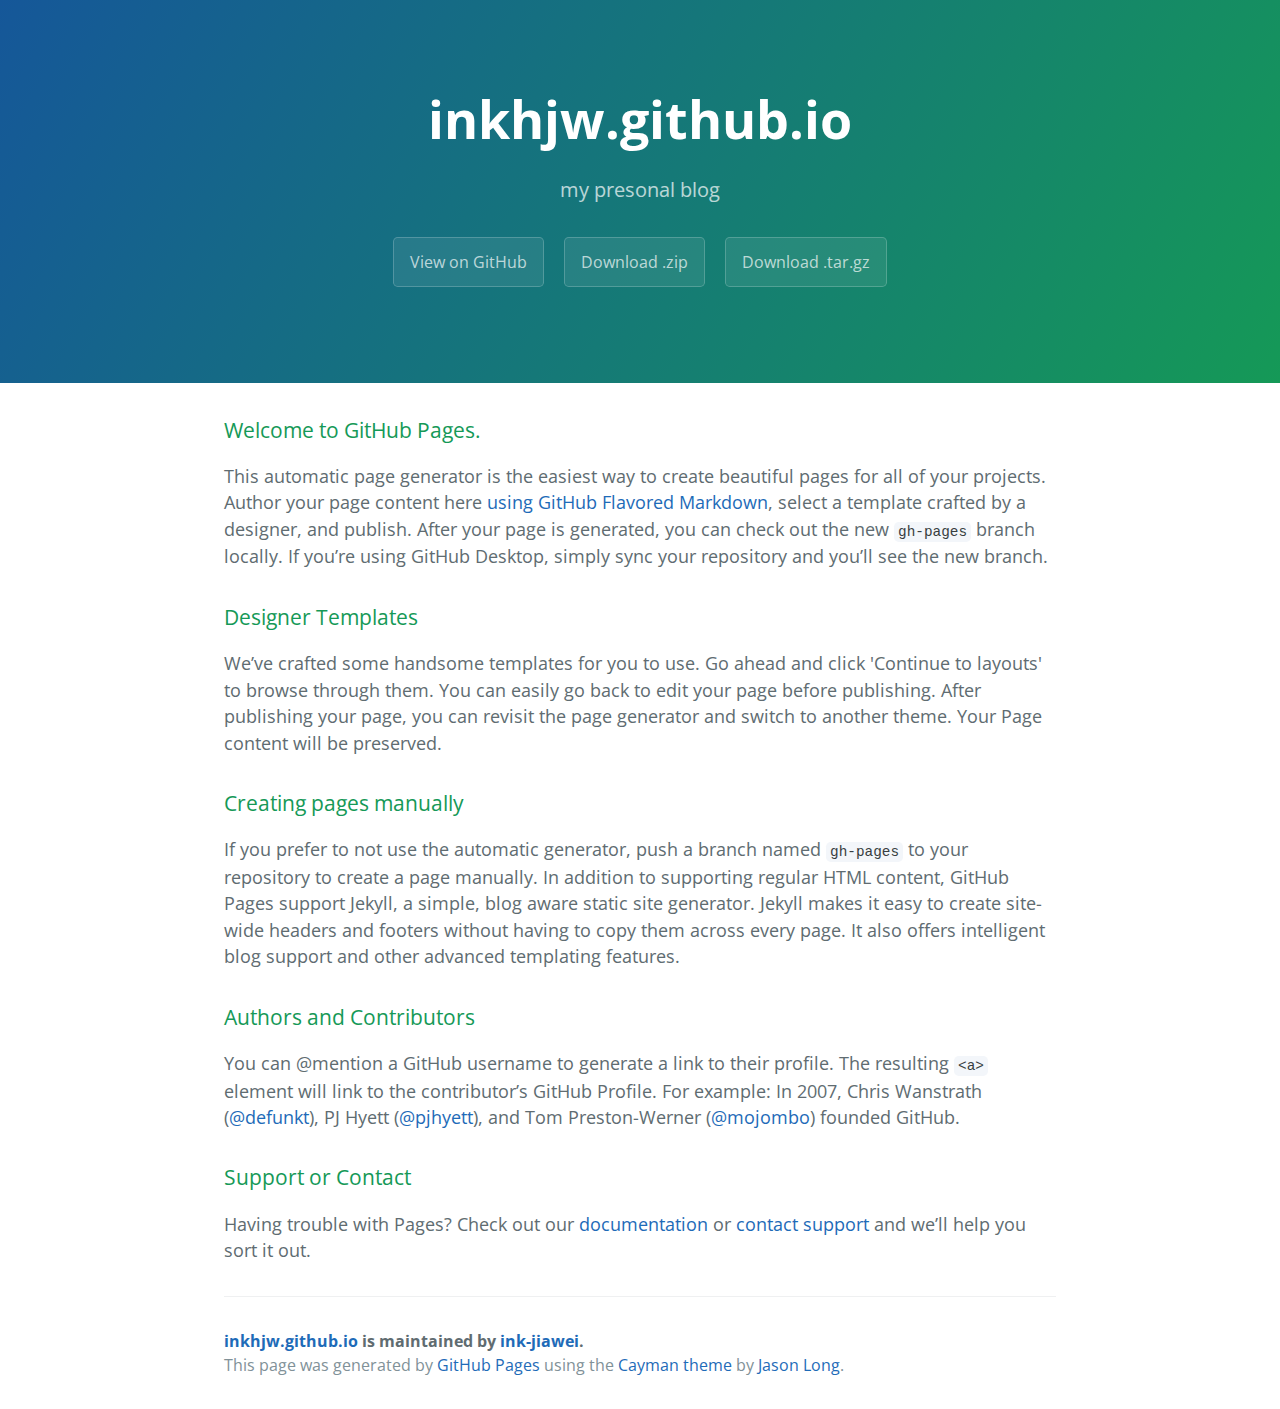
==== index.html @ b4c635ec "Create gh-pages branch via GitHub" ====
<!DOCTYPE html>
<html lang="en-us">
  <head>
    <meta charset="UTF-8">
    <title>inkhjw.github.io by ink-jiawei</title>
    <meta name="viewport" content="width=device-width, initial-scale=1">
    <link rel="stylesheet" type="text/css" href="stylesheets/normalize.css" media="screen">
    <link href='https://fonts.googleapis.com/css?family=Open+Sans:400,700' rel='stylesheet' type='text/css'>
    <link rel="stylesheet" type="text/css" href="stylesheets/stylesheet.css" media="screen">
    <link rel="stylesheet" type="text/css" href="stylesheets/github-light.css" media="screen">
  </head>
  <body>
    <section class="page-header">
      <h1 class="project-name">inkhjw.github.io</h1>
      <h2 class="project-tagline">my presonal blog</h2>
      <a href="https://github.com/ink-jiawei/inkhjw.github.io" class="btn">View on GitHub</a>
      <a href="https://github.com/ink-jiawei/inkhjw.github.io/zipball/master" class="btn">Download .zip</a>
      <a href="https://github.com/ink-jiawei/inkhjw.github.io/tarball/master" class="btn">Download .tar.gz</a>
    </section>

    <section class="main-content">
      <h3>
<a id="welcome-to-github-pages" class="anchor" href="#welcome-to-github-pages" aria-hidden="true"><span aria-hidden="true" class="octicon octicon-link"></span></a>Welcome to GitHub Pages.</h3>

<p>This automatic page generator is the easiest way to create beautiful pages for all of your projects. Author your page content here <a href="https://guides.github.com/features/mastering-markdown/">using GitHub Flavored Markdown</a>, select a template crafted by a designer, and publish. After your page is generated, you can check out the new <code>gh-pages</code> branch locally. If you’re using GitHub Desktop, simply sync your repository and you’ll see the new branch.</p>

<h3>
<a id="designer-templates" class="anchor" href="#designer-templates" aria-hidden="true"><span aria-hidden="true" class="octicon octicon-link"></span></a>Designer Templates</h3>

<p>We’ve crafted some handsome templates for you to use. Go ahead and click 'Continue to layouts' to browse through them. You can easily go back to edit your page before publishing. After publishing your page, you can revisit the page generator and switch to another theme. Your Page content will be preserved.</p>

<h3>
<a id="creating-pages-manually" class="anchor" href="#creating-pages-manually" aria-hidden="true"><span aria-hidden="true" class="octicon octicon-link"></span></a>Creating pages manually</h3>

<p>If you prefer to not use the automatic generator, push a branch named <code>gh-pages</code> to your repository to create a page manually. In addition to supporting regular HTML content, GitHub Pages support Jekyll, a simple, blog aware static site generator. Jekyll makes it easy to create site-wide headers and footers without having to copy them across every page. It also offers intelligent blog support and other advanced templating features.</p>

<h3>
<a id="authors-and-contributors" class="anchor" href="#authors-and-contributors" aria-hidden="true"><span aria-hidden="true" class="octicon octicon-link"></span></a>Authors and Contributors</h3>

<p>You can @mention a GitHub username to generate a link to their profile. The resulting <code>&lt;a&gt;</code> element will link to the contributor’s GitHub Profile. For example: In 2007, Chris Wanstrath (<a href="https://github.com/defunkt" class="user-mention">@defunkt</a>), PJ Hyett (<a href="https://github.com/pjhyett" class="user-mention">@pjhyett</a>), and Tom Preston-Werner (<a href="https://github.com/mojombo" class="user-mention">@mojombo</a>) founded GitHub.</p>

<h3>
<a id="support-or-contact" class="anchor" href="#support-or-contact" aria-hidden="true"><span aria-hidden="true" class="octicon octicon-link"></span></a>Support or Contact</h3>

<p>Having trouble with Pages? Check out our <a href="https://help.github.com/pages">documentation</a> or <a href="https://github.com/contact">contact support</a> and we’ll help you sort it out.</p>

      <footer class="site-footer">
        <span class="site-footer-owner"><a href="https://github.com/ink-jiawei/inkhjw.github.io">inkhjw.github.io</a> is maintained by <a href="https://github.com/ink-jiawei">ink-jiawei</a>.</span>

        <span class="site-footer-credits">This page was generated by <a href="https://pages.github.com">GitHub Pages</a> using the <a href="https://github.com/jasonlong/cayman-theme">Cayman theme</a> by <a href="https://twitter.com/jasonlong">Jason Long</a>.</span>
      </footer>

    </section>

  
  </body>
</html>
---- stylesheets/stylesheet.css ----
* {
  box-sizing: border-box; }

body {
  padding: 0;
  margin: 0;
  font-family: "Open Sans", "Helvetica Neue", Helvetica, Arial, sans-serif;
  font-size: 16px;
  line-height: 1.5;
  color: #606c71; }

a {
  color: #1e6bb8;
  text-decoration: none; }
  a:hover {
    text-decoration: underline; }

.btn {
  display: inline-block;
  margin-bottom: 1rem;
  color: rgba(255, 255, 255, 0.7);
  background-color: rgba(255, 255, 255, 0.08);
  border-color: rgba(255, 255, 255, 0.2);
  border-style: solid;
  border-width: 1px;
  border-radius: 0.3rem;
  transition: color 0.2s, background-color 0.2s, border-color 0.2s; }
  .btn + .btn {
    margin-left: 1rem; }

.btn:hover {
  color: rgba(255, 255, 255, 0.8);
  text-decoration: none;
  background-color: rgba(255, 255, 255, 0.2);
  border-color: rgba(255, 255, 255, 0.3); }

@media screen and (min-width: 64em) {
  .btn {
    padding: 0.75rem 1rem; } }

@media screen and (min-width: 42em) and (max-width: 64em) {
  .btn {
    padding: 0.6rem 0.9rem;
    font-size: 0.9rem; } }

@media screen and (max-width: 42em) {
  .btn {
    display: block;
    width: 100%;
    padding: 0.75rem;
    font-size: 0.9rem; }
    .btn + .btn {
      margin-top: 1rem;
      margin-left: 0; } }

.page-header {
  color: #fff;
  text-align: center;
  background-color: #159957;
  background-image: linear-gradient(120deg, #155799, #159957); }

@media screen and (min-width: 64em) {
  .page-header {
    padding: 5rem 6rem; } }

@media screen and (min-width: 42em) and (max-width: 64em) {
  .page-header {
    padding: 3rem 4rem; } }

@media screen and (max-width: 42em) {
  .page-header {
    padding: 2rem 1rem; } }

.project-name {
  margin-top: 0;
  margin-bottom: 0.1rem; }

@media screen and (min-width: 64em) {
  .project-name {
    font-size: 3.25rem; } }

@media screen and (min-width: 42em) and (max-width: 64em) {
  .project-name {
    font-size: 2.25rem; } }

@media screen and (max-width: 42em) {
  .project-name {
    font-size: 1.75rem; } }

.project-tagline {
  margin-bottom: 2rem;
  font-weight: normal;
  opacity: 0.7; }

@media screen and (min-width: 64em) {
  .project-tagline {
    font-size: 1.25rem; } }

@media screen and (min-width: 42em) and (max-width: 64em) {
  .project-tagline {
    font-size: 1.15rem; } }

@media screen and (max-width: 42em) {
  .project-tagline {
    font-size: 1rem; } }

.main-content :first-child {
  margin-top: 0; }
.main-content img {
  max-width: 100%; }
.main-content h1, .main-content h2, .main-content h3, .main-content h4, .main-content h5, .main-content h6 {
  margin-top: 2rem;
  margin-bottom: 1rem;
  font-weight: normal;
  color: #159957; }
.main-content p {
  margin-bottom: 1em; }
.main-content code {
  padding: 2px 4px;
  font-family: Consolas, "Liberation Mono", Menlo, Courier, monospace;
  font-size: 0.9rem;
  color: #383e41;
  background-color: #f3f6fa;
  border-radius: 0.3rem; }
.main-content pre {
  padding: 0.8rem;
  margin-top: 0;
  margin-bottom: 1rem;
  font: 1rem Consolas, "Liberation Mono", Menlo, Courier, monospace;
  color: #567482;
  word-wrap: normal;
  background-color: #f3f6fa;
  border: solid 1px #dce6f0;
  border-radius: 0.3rem; }
  .main-content pre > code {
    padding: 0;
    margin: 0;
    font-size: 0.9rem;
    color: #567482;
    word-break: normal;
    white-space: pre;
    background: transparent;
    border: 0; }
.main-content .highlight {
  margin-bottom: 1rem; }
  .main-content .highlight pre {
    margin-bottom: 0;
    word-break: normal; }
.main-content .highlight pre, .main-content pre {
  padding: 0.8rem;
  overflow: auto;
  font-size: 0.9rem;
  line-height: 1.45;
  border-radius: 0.3rem; }
.main-content pre code, .main-content pre tt {
  display: inline;
  max-width: initial;
  padding: 0;
  margin: 0;
  overflow: initial;
  line-height: inherit;
  word-wrap: normal;
  background-color: transparent;
  border: 0; }
  .main-content pre code:before, .main-content pre code:after, .main-content pre tt:before, .main-content pre tt:after {
    content: normal; }
.main-content ul, .main-content ol {
  margin-top: 0; }
.main-content blockquote {
  padding: 0 1rem;
  margin-left: 0;
  color: #819198;
  border-left: 0.3rem solid #dce6f0; }
  .main-content blockquote > :first-child {
    margin-top: 0; }
  .main-content blockquote > :last-child {
    margin-bottom: 0; }
.main-content table {
  display: block;
  width: 100%;
  overflow: auto;
  word-break: normal;
  word-break: keep-all; }
  .main-content table th {
    font-weight: bold; }
  .main-content table th, .main-content table td {
    padding: 0.5rem 1rem;
    border: 1px solid #e9ebec; }
.main-content dl {
  padding: 0; }
  .main-content dl dt {
    padding: 0;
    margin-top: 1rem;
    font-size: 1rem;
    font-weight: bold; }
  .main-content dl dd {
    padding: 0;
    margin-bottom: 1rem; }
.main-content hr {
  height: 2px;
  padding: 0;
  margin: 1rem 0;
  background-color: #eff0f1;
  border: 0; }

@media screen and (min-width: 64em) {
  .main-content {
    max-width: 64rem;
    padding: 2rem 6rem;
    margin: 0 auto;
    font-size: 1.1rem; } }

@media screen and (min-width: 42em) and (max-width: 64em) {
  .main-content {
    padding: 2rem 4rem;
    font-size: 1.1rem; } }

@media screen and (max-width: 42em) {
  .main-content {
    padding: 2rem 1rem;
    font-size: 1rem; } }

.site-footer {
  padding-top: 2rem;
  margin-top: 2rem;
  border-top: solid 1px #eff0f1; }

.site-footer-owner {
  display: block;
  font-weight: bold; }

.site-footer-credits {
  color: #819198; }

@media screen and (min-width: 64em) {
  .site-footer {
    font-size: 1rem; } }

@media screen and (min-width: 42em) and (max-width: 64em) {
  .site-footer {
    font-size: 1rem; } }

@media screen and (max-width: 42em) {
  .site-footer {
    font-size: 0.9rem; } }
---- stylesheets/github-light.css ----
/*
The MIT License (MIT)

Copyright (c) 2016 GitHub, Inc.

Permission is hereby granted, free of charge, to any person obtaining a copy
of this software and associated documentation files (the "Software"), to deal
in the Software without restriction, including without limitation the rights
to use, copy, modify, merge, publish, distribute, sublicense, and/or sell
copies of the Software, and to permit persons to whom the Software is
furnished to do so, subject to the following conditions:

The above copyright notice and this permission notice shall be included in all
copies or substantial portions of the Software.

THE SOFTWARE IS PROVIDED "AS IS", WITHOUT WARRANTY OF ANY KIND, EXPRESS OR
IMPLIED, INCLUDING BUT NOT LIMITED TO THE WARRANTIES OF MERCHANTABILITY,
FITNESS FOR A PARTICULAR PURPOSE AND NONINFRINGEMENT. IN NO EVENT SHALL THE
AUTHORS OR COPYRIGHT HOLDERS BE LIABLE FOR ANY CLAIM, DAMAGES OR OTHER
LIABILITY, WHETHER IN AN ACTION OF CONTRACT, TORT OR OTHERWISE, ARISING FROM,
OUT OF OR IN CONNECTION WITH THE SOFTWARE OR THE USE OR OTHER DEALINGS IN THE
SOFTWARE.

*/

.pl-c /* comment */ {
  color: #969896;
}

.pl-c1 /* constant, variable.other.constant, support, meta.property-name, support.constant, support.variable, meta.module-reference, markup.raw, meta.diff.header */,
.pl-s .pl-v /* string variable */ {
  color: #0086b3;
}

.pl-e /* entity */,
.pl-en /* entity.name */ {
  color: #795da3;
}

.pl-smi /* variable.parameter.function, storage.modifier.package, storage.modifier.import, storage.type.java, variable.other */,
.pl-s .pl-s1 /* string source */ {
  color: #333;
}

.pl-ent /* entity.name.tag */ {
  color: #63a35c;
}

.pl-k /* keyword, storage, storage.type */ {
  color: #a71d5d;
}

.pl-s /* string */,
.pl-pds /* punctuation.definition.string, string.regexp.character-class */,
.pl-s .pl-pse .pl-s1 /* string punctuation.section.embedded source */,
.pl-sr /* string.regexp */,
.pl-sr .pl-cce /* string.regexp constant.character.escape */,
.pl-sr .pl-sre /* string.regexp source.ruby.embedded */,
.pl-sr .pl-sra /* string.regexp string.regexp.arbitrary-repitition */ {
  color: #183691;
}

.pl-v /* variable */ {
  color: #ed6a43;
}

.pl-id /* invalid.deprecated */ {
  color: #b52a1d;
}

.pl-ii /* invalid.illegal */ {
  color: #f8f8f8;
  background-color: #b52a1d;
}

.pl-sr .pl-cce /* string.regexp constant.character.escape */ {
  font-weight: bold;
  color: #63a35c;
}

.pl-ml /* markup.list */ {
  color: #693a17;
}

.pl-mh /* markup.heading */,
.pl-mh .pl-en /* markup.heading entity.name */,
.pl-ms /* meta.separator */ {
  font-weight: bold;
  color: #1d3e81;
}

.pl-mq /* markup.quote */ {
  color: #008080;
}

.pl-mi /* markup.italic */ {
  font-style: italic;
  color: #333;
}

.pl-mb /* markup.bold */ {
  font-weight: bold;
  color: #333;
}

.pl-md /* markup.deleted, meta.diff.header.from-file */ {
  color: #bd2c00;
  background-color: #ffecec;
}

.pl-mi1 /* markup.inserted, meta.diff.header.to-file */ {
  color: #55a532;
  background-color: #eaffea;
}

.pl-mdr /* meta.diff.range */ {
  font-weight: bold;
  color: #795da3;
}

.pl-mo /* meta.output */ {
  color: #1d3e81;
}
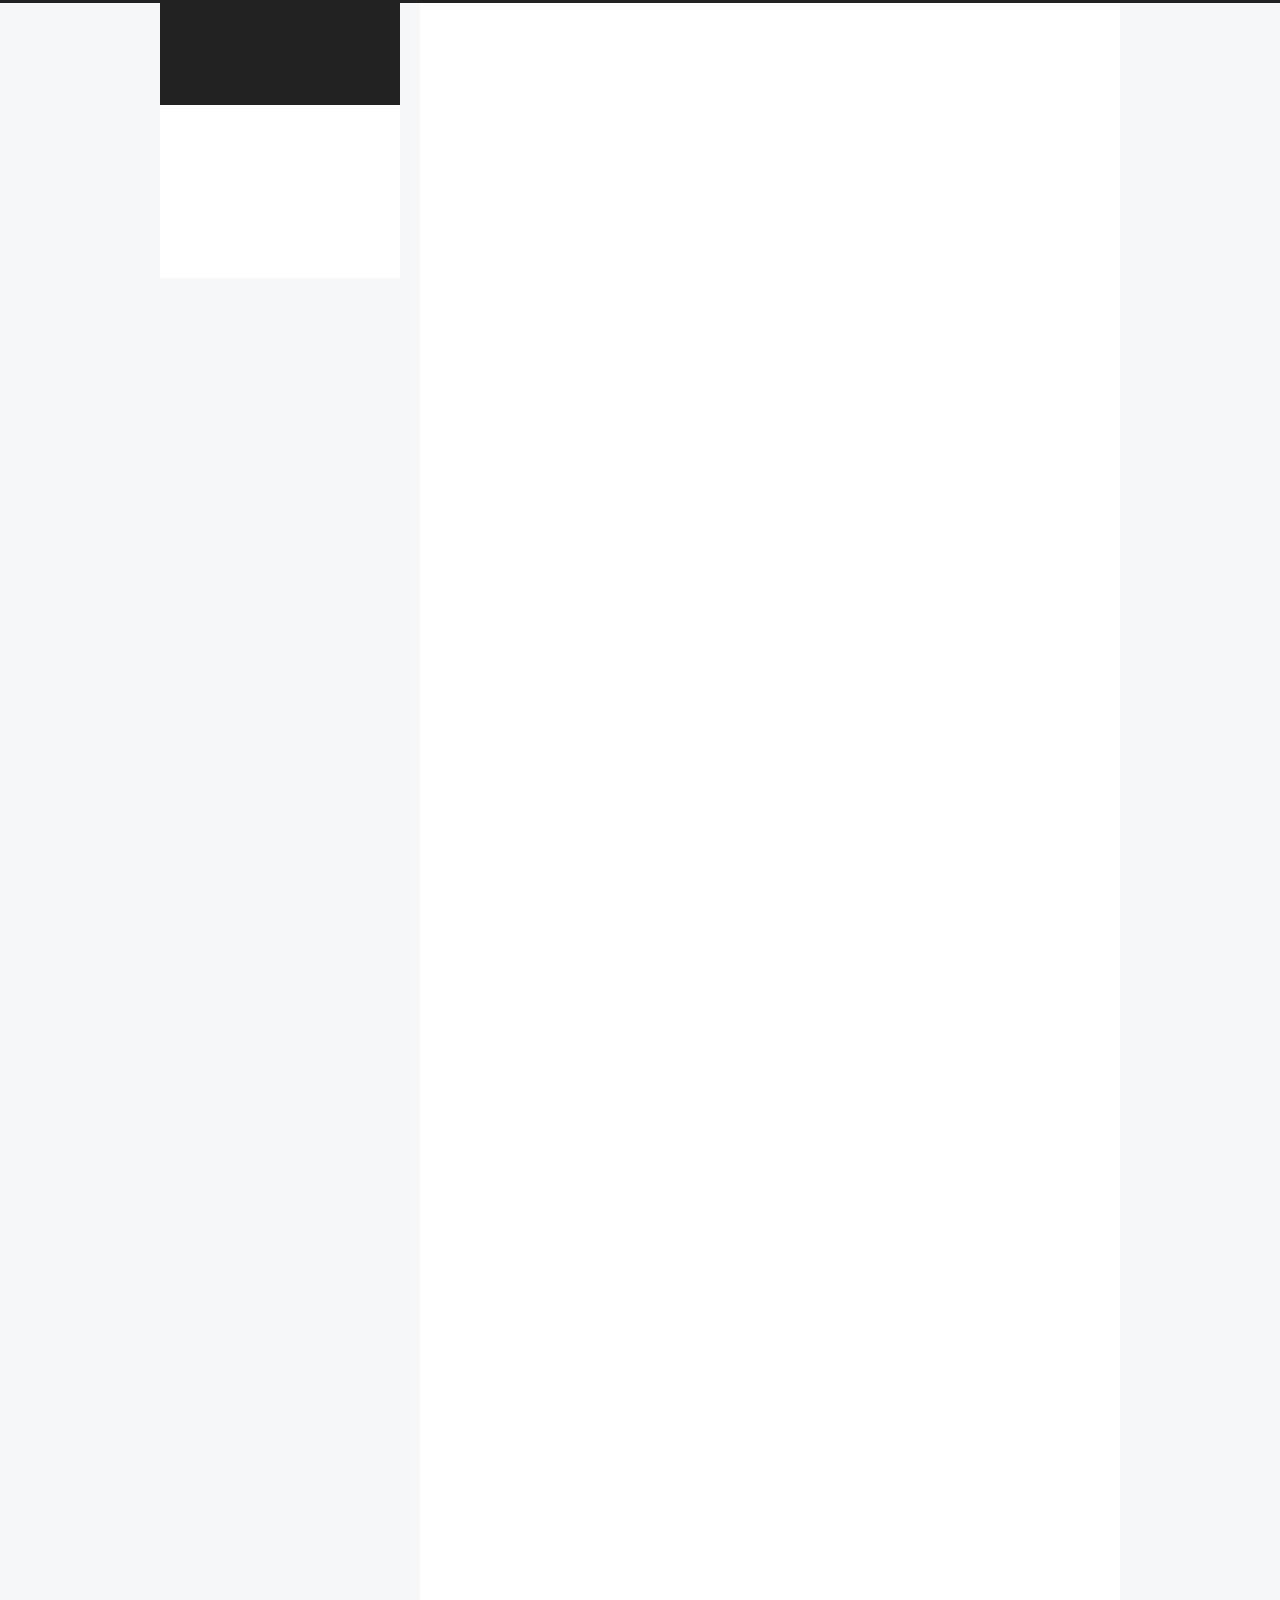
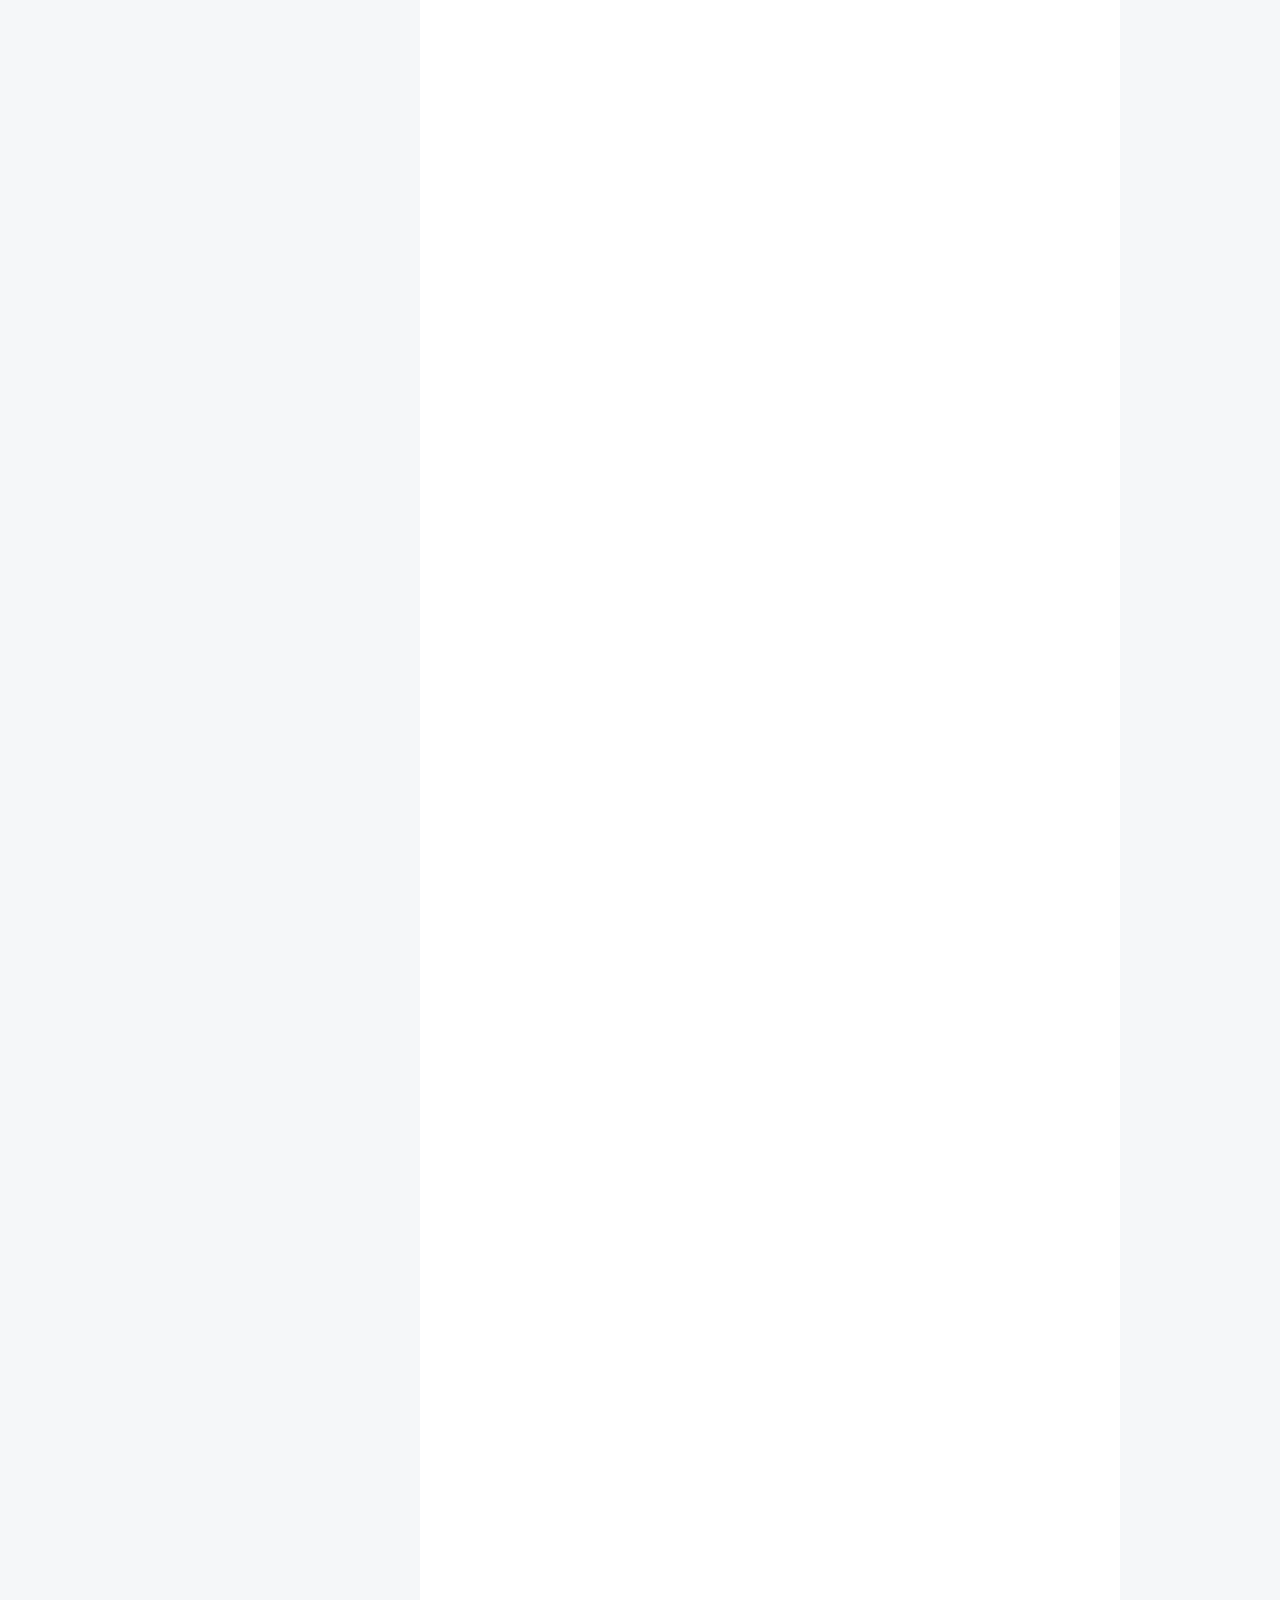
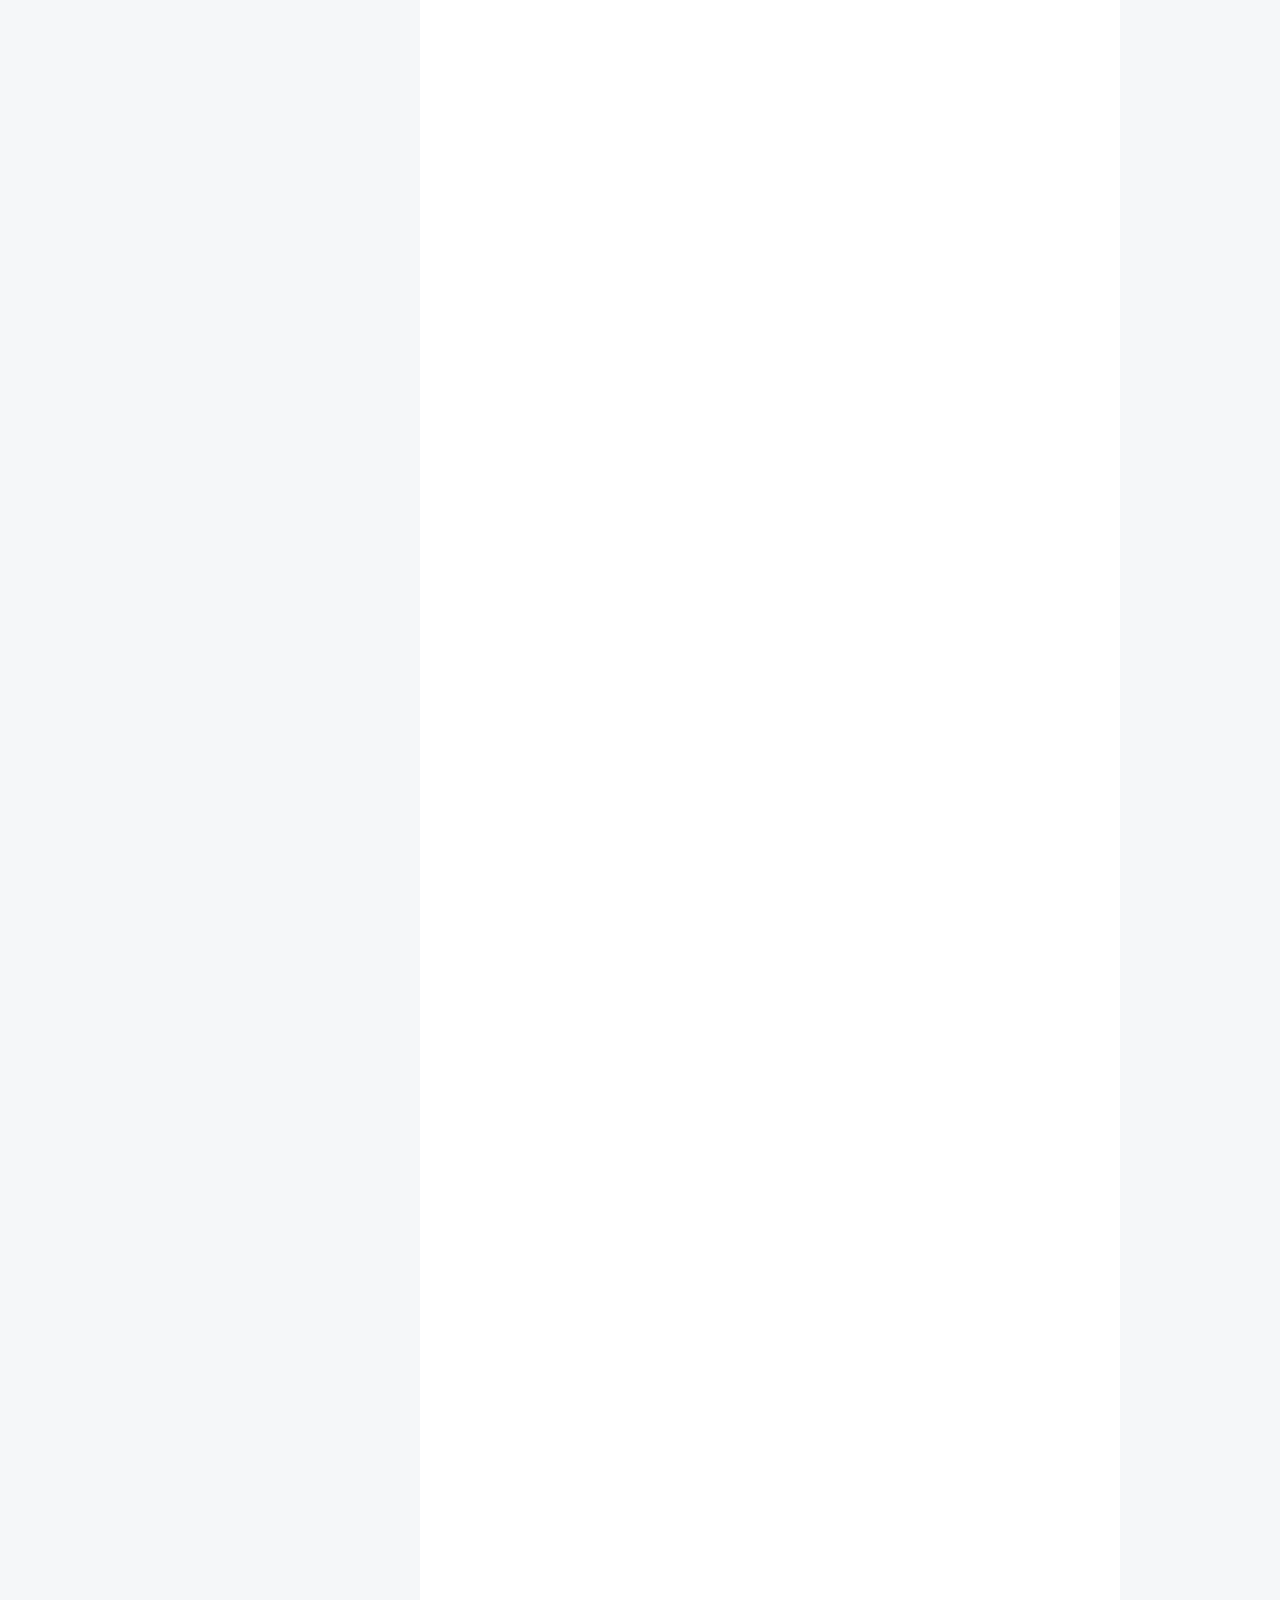
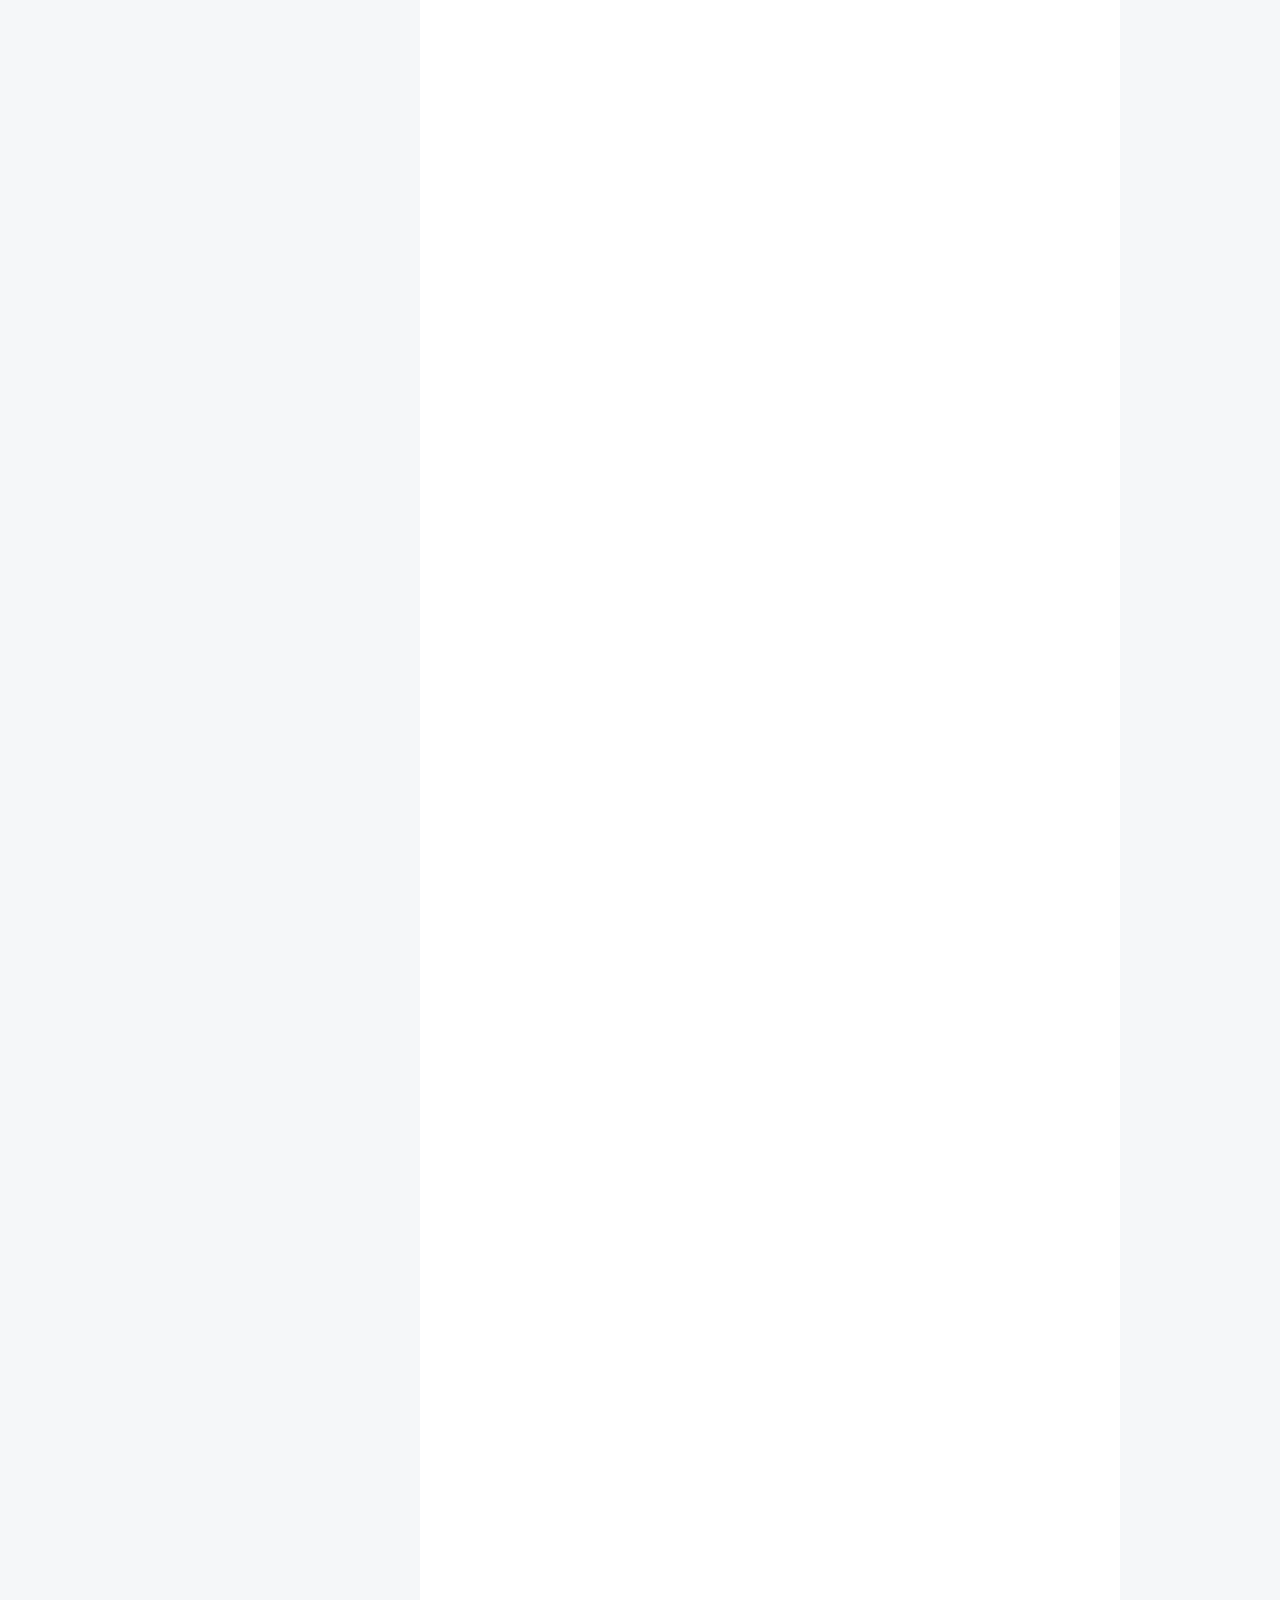
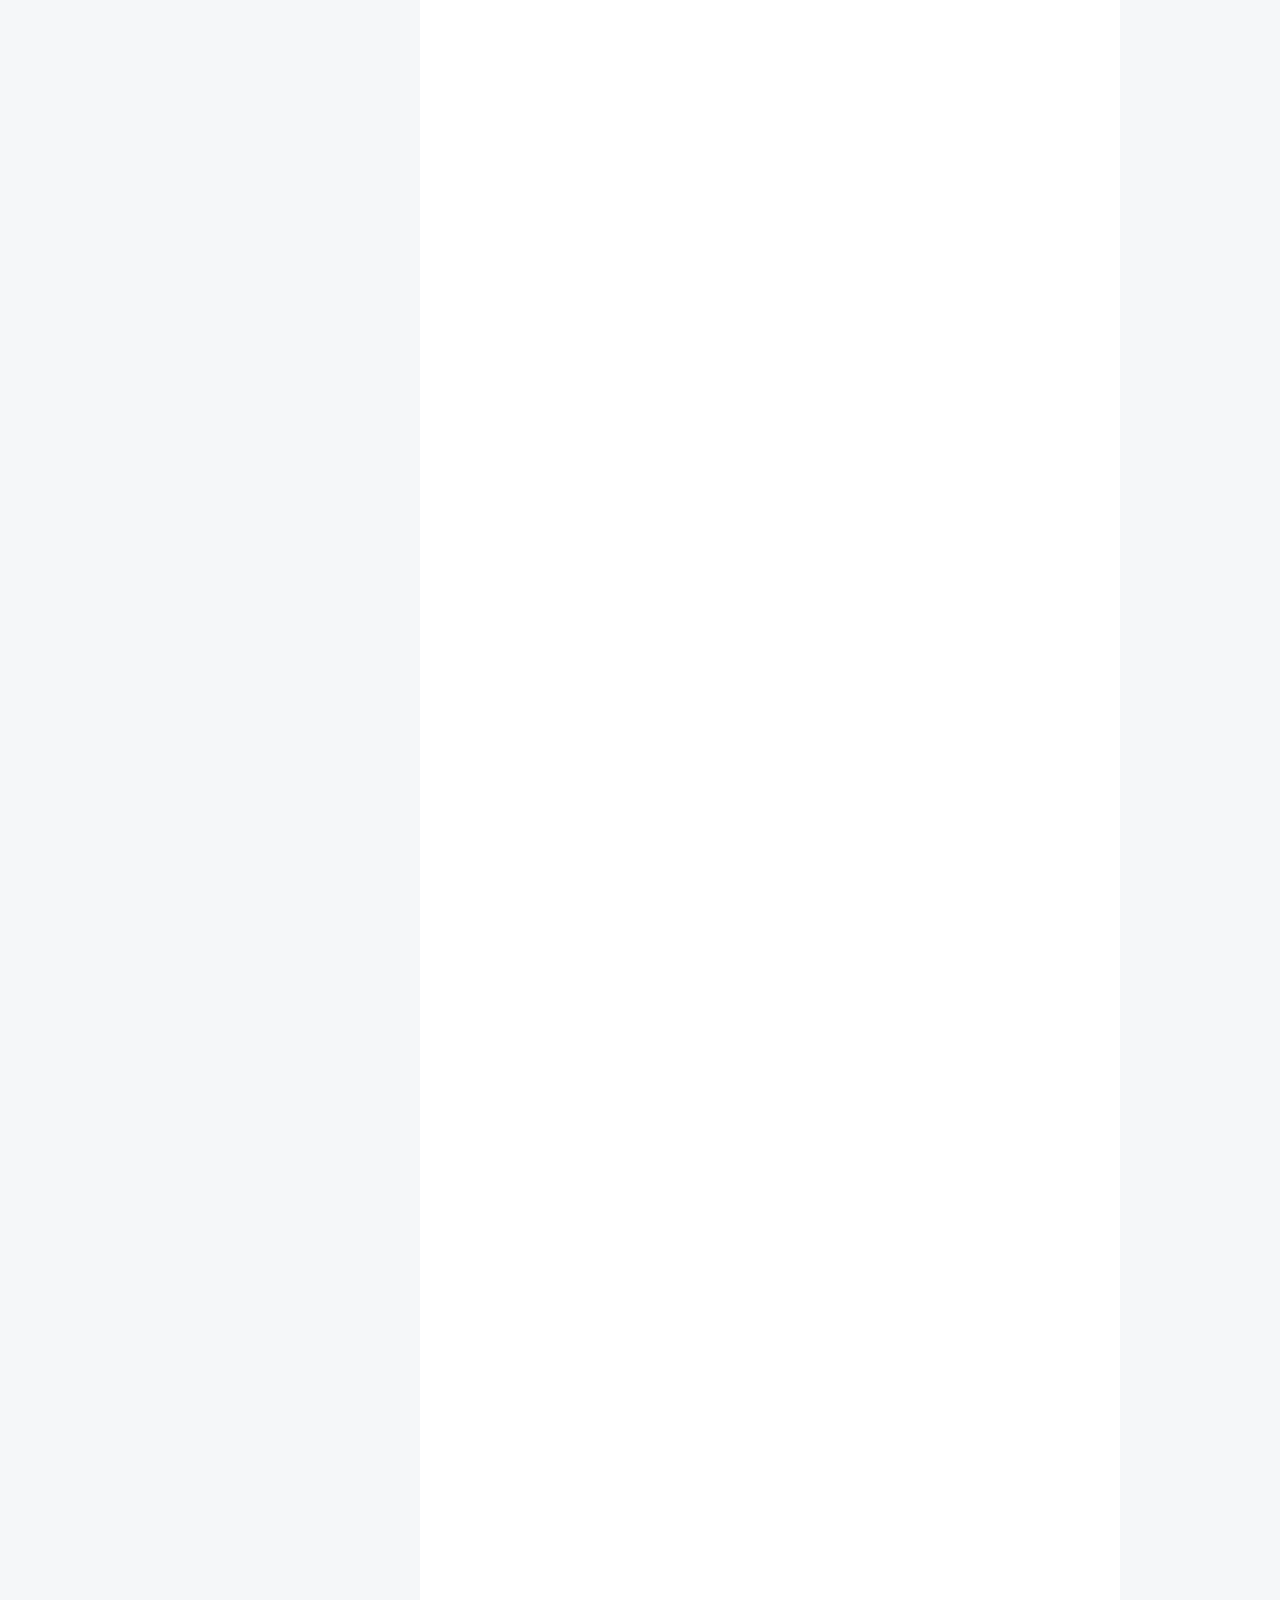
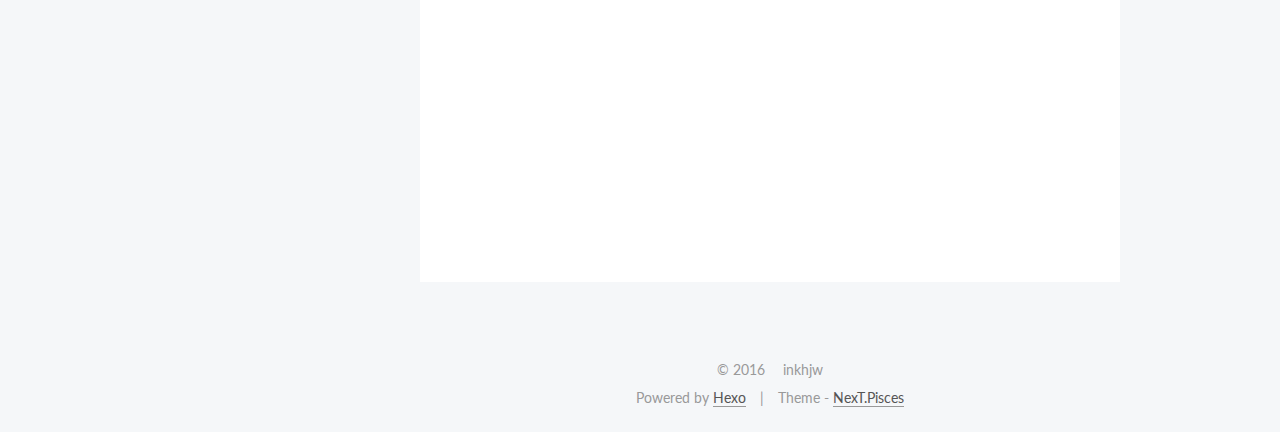
==== commit 854e2e02: "Site updated: 2016-12-02 15:24:24" ====
--- a/index.html
+++ b/index.html
@@ -1,57 +1,848 @@
-<!DOCTYPE html>
-<html lang="en-us">
-  <head>
-    <meta charset="UTF-8">
-    <title>inkhjw.github.io by ink-jiawei</title>
-    <meta name="viewport" content="width=device-width, initial-scale=1">
-    <link rel="stylesheet" type="text/css" href="stylesheets/normalize.css" media="screen">
-    <link href='https://fonts.googleapis.com/css?family=Open+Sans:400,700' rel='stylesheet' type='text/css'>
-    <link rel="stylesheet" type="text/css" href="stylesheets/stylesheet.css" media="screen">
-    <link rel="stylesheet" type="text/css" href="stylesheets/github-light.css" media="screen">
-  </head>
-  <body>
-    <section class="page-header">
-      <h1 class="project-name">inkhjw.github.io</h1>
-      <h2 class="project-tagline">my presonal blog</h2>
-      <a href="https://github.com/ink-jiawei/inkhjw.github.io" class="btn">View on GitHub</a>
-      <a href="https://github.com/ink-jiawei/inkhjw.github.io/zipball/master" class="btn">Download .zip</a>
-      <a href="https://github.com/ink-jiawei/inkhjw.github.io/tarball/master" class="btn">Download .tar.gz</a>
-    </section>
-
-    <section class="main-content">
-      <h3>
-<a id="welcome-to-github-pages" class="anchor" href="#welcome-to-github-pages" aria-hidden="true"><span aria-hidden="true" class="octicon octicon-link"></span></a>Welcome to GitHub Pages.</h3>
-
-<p>This automatic page generator is the easiest way to create beautiful pages for all of your projects. Author your page content here <a href="https://guides.github.com/features/mastering-markdown/">using GitHub Flavored Markdown</a>, select a template crafted by a designer, and publish. After your page is generated, you can check out the new <code>gh-pages</code> branch locally. If you’re using GitHub Desktop, simply sync your repository and you’ll see the new branch.</p>
-
-<h3>
-<a id="designer-templates" class="anchor" href="#designer-templates" aria-hidden="true"><span aria-hidden="true" class="octicon octicon-link"></span></a>Designer Templates</h3>
-
-<p>We’ve crafted some handsome templates for you to use. Go ahead and click 'Continue to layouts' to browse through them. You can easily go back to edit your page before publishing. After publishing your page, you can revisit the page generator and switch to another theme. Your Page content will be preserved.</p>
-
-<h3>
-<a id="creating-pages-manually" class="anchor" href="#creating-pages-manually" aria-hidden="true"><span aria-hidden="true" class="octicon octicon-link"></span></a>Creating pages manually</h3>
-
-<p>If you prefer to not use the automatic generator, push a branch named <code>gh-pages</code> to your repository to create a page manually. In addition to supporting regular HTML content, GitHub Pages support Jekyll, a simple, blog aware static site generator. Jekyll makes it easy to create site-wide headers and footers without having to copy them across every page. It also offers intelligent blog support and other advanced templating features.</p>
-
-<h3>
-<a id="authors-and-contributors" class="anchor" href="#authors-and-contributors" aria-hidden="true"><span aria-hidden="true" class="octicon octicon-link"></span></a>Authors and Contributors</h3>
-
-<p>You can @mention a GitHub username to generate a link to their profile. The resulting <code>&lt;a&gt;</code> element will link to the contributor’s GitHub Profile. For example: In 2007, Chris Wanstrath (<a href="https://github.com/defunkt" class="user-mention">@defunkt</a>), PJ Hyett (<a href="https://github.com/pjhyett" class="user-mention">@pjhyett</a>), and Tom Preston-Werner (<a href="https://github.com/mojombo" class="user-mention">@mojombo</a>) founded GitHub.</p>
-
-<h3>
-<a id="support-or-contact" class="anchor" href="#support-or-contact" aria-hidden="true"><span aria-hidden="true" class="octicon octicon-link"></span></a>Support or Contact</h3>
-
-<p>Having trouble with Pages? Check out our <a href="https://help.github.com/pages">documentation</a> or <a href="https://github.com/contact">contact support</a> and we’ll help you sort it out.</p>
-
-      <footer class="site-footer">
-        <span class="site-footer-owner"><a href="https://github.com/ink-jiawei/inkhjw.github.io">inkhjw.github.io</a> is maintained by <a href="https://github.com/ink-jiawei">ink-jiawei</a>.</span>
-
-        <span class="site-footer-credits">This page was generated by <a href="https://pages.github.com">GitHub Pages</a> using the <a href="https://github.com/jasonlong/cayman-theme">Cayman theme</a> by <a href="https://twitter.com/jasonlong">Jason Long</a>.</span>
-      </footer>
-
-    </section>
-
-  
-  </body>
+<!doctype html>
+
+
+
+  
+
+
+<html class="theme-next pisces use-motion" lang="zhHans">
+<head>
+  <meta charset="UTF-8"/>
+<meta http-equiv="X-UA-Compatible" content="IE=edge" />
+<meta name="viewport" content="width=device-width, initial-scale=1, maximum-scale=1"/>
+
+
+
+<meta http-equiv="Cache-Control" content="no-transform" />
+<meta http-equiv="Cache-Control" content="no-siteapp" />
+
+
+
+
+
+
+
+
+
+
+
+
+  
+  
+  <link href="/lib/fancybox/source/jquery.fancybox.css?v=2.1.5" rel="stylesheet" type="text/css" />
+
+
+
+
+  
+  
+  
+  
+
+  
+    
+    
+  
+
+  
+
+  
+
+  
+
+  
+
+  
+    
+    
+    <link href="//fonts.googleapis.com/css?family=Lato:300,300italic,400,400italic,700,700italic&subset=latin,latin-ext" rel="stylesheet" type="text/css">
+  
+
+
+
+
+
+
+<link href="/lib/font-awesome/css/font-awesome.min.css?v=4.6.2" rel="stylesheet" type="text/css" />
+
+<link href="/css/main.css?v=5.1.0" rel="stylesheet" type="text/css" />
+
+
+  <meta name="keywords" content="Hexo, NexT" />
+
+
+
+
+
+
+
+
+  <link rel="shortcut icon" type="image/x-icon" href="/favicon.ico?v=5.1.0" />
+
+
+
+
+
+
+<meta name="description" content="Android">
+<meta property="og:type" content="website">
+<meta property="og:title" content="presonal blog">
+<meta property="og:url" content="https://inkhjw.github.io/index.html">
+<meta property="og:site_name" content="presonal blog">
+<meta property="og:description" content="Android">
+<meta name="twitter:card" content="summary">
+<meta name="twitter:title" content="presonal blog">
+<meta name="twitter:description" content="Android">
+
+
+
+<script type="text/javascript" id="hexo.configurations">
+  var NexT = window.NexT || {};
+  var CONFIG = {
+    root: '/',
+    scheme: 'Pisces',
+    sidebar: {"position":"left","display":"post"},
+    fancybox: true,
+    motion: true,
+    duoshuo: {
+      userId: '0',
+      author: 'Author'
+    },
+    algolia: {
+      applicationID: '',
+      apiKey: '',
+      indexName: '',
+      hits: {"per_page":10},
+      labels: {"input_placeholder":"Search for Posts","hits_empty":"We didn't find any results for the search: ${query}","hits_stats":"${hits} results found in ${time} ms"}
+    }
+  };
+</script>
+
+
+
+  <link rel="canonical" href="https://inkhjw.github.io/"/>
+
+
+
+
+
+  <title> presonal blog </title>
+</head>
+
+<body itemscope itemtype="http://schema.org/WebPage" lang="zhHans">
+
+  
+
+
+
+
+
+
+
+
+
+
+  
+  
+    
+  
+
+  <div class="container one-collumn sidebar-position-left 
+   page-home 
+ ">
+    <div class="headband"></div>
+
+    <header id="header" class="header" itemscope itemtype="http://schema.org/WPHeader">
+      <div class="header-inner"><div class="site-meta ">
+  
+
+  <div class="custom-logo-site-title">
+    <a href="/"  class="brand" rel="start">
+      <span class="logo-line-before"><i></i></span>
+      <span class="site-title">presonal blog</span>
+      <span class="logo-line-after"><i></i></span>
+    </a>
+  </div>
+  <p class="site-subtitle">presonal blog</p>
+</div>
+
+<div class="site-nav-toggle">
+  <button>
+    <span class="btn-bar"></span>
+    <span class="btn-bar"></span>
+    <span class="btn-bar"></span>
+  </button>
+</div>
+
+<nav class="site-nav">
+  
+
+  
+    <ul id="menu" class="menu">
+      
+        
+        <li class="menu-item menu-item-home">
+          <a href="/" rel="section">
+            
+              <i class="menu-item-icon fa fa-fw fa-home"></i> <br />
+            
+            Home
+          </a>
+        </li>
+      
+        
+        <li class="menu-item menu-item-archives">
+          <a href="/archives" rel="section">
+            
+              <i class="menu-item-icon fa fa-fw fa-archive"></i> <br />
+            
+            Archives
+          </a>
+        </li>
+      
+        
+        <li class="menu-item menu-item-tags">
+          <a href="/tags" rel="section">
+            
+              <i class="menu-item-icon fa fa-fw fa-tags"></i> <br />
+            
+            Tags
+          </a>
+        </li>
+      
+
+      
+        <li class="menu-item menu-item-search">
+          
+            
+              <i class="menu-item-icon fa fa-search fa-fw"></i> <br />
+            
+            Search
+          </a>
+        </li>
+      
+    </ul>
+  
+
+  
+    <div class="site-search">
+      
+  
+  <div class="algolia-popup popup">
+    <div class="algolia-search">
+      <div class="algolia-search-input-icon">
+        <i class="fa fa-search"></i>
+      </div>
+      <div class="algolia-search-input" id="algolia-search-input"></div>
+    </div>
+
+    <div class="algolia-results">
+      <div id="algolia-stats"></div>
+      <div id="algolia-hits"></div>
+      <div id="algolia-pagination" class="algolia-pagination"></div>
+    </div>
+
+    <span class="popup-btn-close">
+      <i class="fa fa-times-circle"></i>
+    </span>
+  </div>
+
+
+
+
+    </div>
+  
+</nav>
+
+
+
+ </div>
+    </header>
+
+    <main id="main" class="main">
+      <div class="main-inner">
+        <div class="content-wrap">
+          <div id="content" class="content">
+            
+  <section id="posts" class="posts-expand">
+    
+      
+
+  
+
+  
+  
+  
+
+  <article class="post post-type-normal " itemscope itemtype="http://schema.org/Article">
+  <link itemprop="mainEntityOfPage" href="https://inkhjw.github.io/2016/12/02/my-first-blog/">
+
+  <span style="display:none" itemprop="author" itemscope itemtype="http://schema.org/Person">
+    <meta itemprop="name" content="inkhjw">
+    <meta itemprop="description" content="">
+    <meta itemprop="image" content="https://inkhjw.github.io/avtar.png">
+  </span>
+
+  <span style="display:none" itemprop="publisher" itemscope itemtype="http://schema.org/Organization">
+    <meta itemprop="name" content="presonal blog">
+    <span style="display:none" itemprop="logo" itemscope itemtype="http://schema.org/ImageObject">
+      <img style="display:none;" itemprop="url image" alt="presonal blog" src="">
+    </span>
+  </span>
+
+    
+      <header class="post-header">
+
+        
+        
+          <h1 class="post-title" itemprop="name headline">
+            
+            
+              
+                
+                <a class="post-title-link" href="/2016/12/02/my-first-blog/" itemprop="url">
+                  my first blog
+                </a>
+              
+            
+          </h1>
+        
+
+        <div class="post-meta">
+          <span class="post-time">
+            
+              <span class="post-meta-item-icon">
+                <i class="fa fa-calendar-o"></i>
+              </span>
+              <span class="post-meta-item-text">Posted on</span>
+              <time title="Post created" itemprop="dateCreated datePublished" datetime="2016-12-02T11:27:29+08:00">
+                2016-12-02
+              </time>
+            
+
+            
+
+            
+          </span>
+
+          
+
+          
+            
+          
+
+          
+
+          
+          
+
+          
+
+          
+
+        </div>
+      </header>
+    
+
+
+    <div class="post-body" itemprop="articleBody">
+
+      
+      
+
+      
+        
+          
+            <p>一、概述</p>
+<p>每一个 app 的运营都需要经过不断的迭代与更新!在产品不断的升级过程中，项目的代码量会变得越来越大。当采用 Android 原生的架构（ Android 项目的架构：当建立起一个新项目时，默认的就像是个 MVC 的架构）去不断完善、升级项目时。到最后项目就变得越来越臃肿，这时，随着项目的越来越大，也许不得已需要进行项目的重构，然而这是个工作量很大的任务。所以，做好项目的架构，写好模型往往是很重要的。</p>
+<p>google 官方在 GitHub 上也有着对应的官方规范已完善的开源项目架构（可以直接到这里下载 demo 学习）：</p>
+<p>todo-mvp/- Basic Model-View-Presenter architecture(基本的 mvp 架构)<br>todo-mvp-loaders/- Based on todo-mvp, fetches data using Loaders.（基于 todo-mvp ，数据获取采用 Loaders）<br>todo-databinding/- Based on todo-mvp, uses the Data Binding Library.（基于 todo-mvp ，使用 databinding 开源库）<br>todo-mvp-clean/- Based on todo-mvp, uses concepts from Clean Architecture.（基于 todo-mvp，使用 Clean 架构）<br>todo-mvp-dagger/- Based on todo-mvp, uses Dagger2 for Dependency Injection（基于 todo-mvp，使用 dagger2 进行依赖注入）<br>todo-mvp-contentproviders/- Based on todo-mvp-loaders, fetches data using Loaders and uses Content Providers（基于 todo-mvp-loaders ，数据获取采用 Loaders 和 ContentProviders）<br>todo-mvp-rxjava/- Based on todo-mvp, uses RxJava for concurrency and data layer abstraction.（基于 todo-mvp ，使用了 Rxjava ）<br>二、Android Architecture Blueprints：todo-mvp 学习</p>
+<p>（1）首先，我们来看一下 todo-mvp 的包结构:</p>
+<p>这里写图片描述</p>
+<p>这里写图片描述</p>
+<p>这里写图片描述</p>
+<p>我们可以看到，在 todo-mvp demo 中，一个包就对应着一个功能模块。</p>
+<p>在 tasks 包中：</p>
+<p>TasksContract（定义 Presenter、View 的接口）<br>TasksFragment（实现了 TasksContract.View 接口定义的功能）<br>TasksPresenter（实现了 TasksContract.Presenter 接口定义的功能）<br>TasksActivity（TasksFragment 的载体）<br>在 data 包中，则是定义了对应的功能需要的数据实体、model 接口：</p>
+<p>任务实体 Task<br>model 接口 TasksDataSource<br>对应功能的 TasksDataSource实现类<br>（2）源码分析</p>
+<p>首先，我们先看一下Presenter、View的两个基类<br>public interface BasePresenter {<br>    void start();<br>}<br>1<br>2<br>3<br>1<br>2<br>3<br>start()方法在View界面开始显示的时候调用，一般是在Activity、Fragment的onStart()方法中</p>
+<p>public interface BaseView<t> {<br>    void setPresenter(T presenter);<br>}<br>1<br>2<br>3<br>1<br>2<br>3<br>setPresenter(T presenter)方法在Presenter实例化之后调用，一般是在Presenter构造方法最后调用，传入自己。 </t></p>
+<ol>
+<li>我们从 TasksActivity 入手，在 onCreate() 方法中，可以看到下面一段代码</li>
+</ol>
+<p>@Override<br>    protected void onCreate(Bundle savedInstanceState){<br>        super.onCreate(savedInstanceState);<br>        …略</p>
+<pre><code>//添加TasksFragment
+TasksFragment tasksFragment =
+        (TasksFragment) getSupportFragmentManager().findFragmentById(R.id.contentFrame);
+if (tasksFragment == null) {
+    tasksFragment = TasksFragment.newInstance();
+    ActivityUtils.addFragmentToActivity(
+            getSupportFragmentManager(), tasksFragment, R.id.contentFrame);
+}
+//新建TasksPresenter实例
+mTasksPresenter = new TasksPresenter(
+</code></pre><p>Injection.provideTasksRepository(getApplicationContext()), tasksFragment);<br>    }<br>1<br>2<br>3<br>4<br>5<br>6<br>7<br>8<br>9<br>10<br>11<br>12<br>13<br>14<br>15<br>16<br>17<br>1<br>2<br>3<br>4<br>5<br>6<br>7<br>8<br>9<br>10<br>11<br>12<br>13<br>14<br>15<br>16<br>17<br>TasksActivity 中，在添加 TasksFragment 后 new 了一个 TasksPresenter，接下来看TasksPresenter的构造方法。</p>
+<p>public TasksPresenter(@NonNull TasksRepository tasksRepository, @NonNull TasksContract.View tasksView) {<br>        mTasksRepository = checkNotNull(tasksRepository, “tasksRepository cannot be null”);<br>        mTasksView = checkNotNull(tasksView, “tasksView cannot be null!”);<br>        mTasksView.setPresenter(this);<br>    }<br>1<br>2<br>3<br>4<br>5<br>1<br>2<br>3<br>4<br>5<br>TasksPresenter的构造方法中，TasksPresenter获得了对mTasksView引用，并且还调用了mTasksView的setPresenter()方法。此时，TasksPresenter就传递到了TasksFragment 中，只要在TasksFragment 中对mPresenter 进行赋值，就完成了TasksFragment 与TasksPresenter实例引用的相互持有。</p>
+<p>@Override<br>    public void setPresenter(@NonNull TasksContract.Presenter presenter) {<br>        mPresenter = presenter;<br>    }</p>
+<p>到这里你也许会问，你只说了 V 与 P 的联系，那 M 去哪里了呢？</p>
+<p>嘿嘿，你在返回去看TasksPresenter的构造方法，这时你是否会发现这一句代码。</p>
+<p> mTasksRepository = checkNotNull(tasksRepository, “tasksRepository cannot be null”);<br>1<br>1<br>没错，就是在实例化TasksPresenter的同时，将数据处理model TasksRepository 赋予了TasksPresenter。至此，既然知道了各自的引用关系，那View、Presenter、Model的关系也就清楚了。</p>
+<p>注意：Presenter的实例化在Activity中，但View对Presenter的引用却不一定在Activity中。因为View的实现类不一定是Activity，也可能是Fragment。至此，我们可以得出一个结论：Presenter的实例化在Activity中，View对Presenter的引用在View的实现类中。<br>3.既然清楚了View、Presenter、Model之间的关系，那么我们来看看它们之间到底是怎样协作的。由于代码比较多，我们就选择刷新数据功能来讲。</p>
+<p>View</p>
+<p> @Nullable<br>    @Override<br>    public View onCreateView(LayoutInflater inflater, ViewGroup container, Bundle savedInstanceState) {<br>        …略</p>
+<pre><code>    swipeRefreshLayout.setOnRefreshListener(new SwipeRefreshLayout.OnRefreshListener() {
+        @Override
+        public void onRefresh() {
+            mPresenter.loadTasks(false);
+        }
+    });
+
+     ...略
+    return root;
+}
+</code></pre><p>在刷新时，调用了 mPresenter.loadTasks(false);可以看到，View将刷新功能交给了Presenter来做。再来看看mPresenter.loadTasks(false)方法</p>
+<p>Presenter</p>
+<p> @Override<br>    public void loadTasks(boolean forceUpdate) {<br>        loadTasks(forceUpdate || mFirstLoad, true);<br>        mFirstLoad = false;<br>    }</p>
+<pre><code>//私有方法，操作数据
+private void loadTasks(boolean forceUpdate, final boolean showLoadingUI) {
+    if (showLoadingUI) {
+        //对mTasksView的选中框进行显示
+        mTasksView.setLoadingIndicator(true);
+    }
+    if (forceUpdate) {
+         //mTasksRepository中的数据操作、刷新数据
+        mTasksRepository.refreshTasks();
+    }
+    EspressoIdlingResource.increment(); // App is busy until further notice
+    //mTasksRepository中的回调方法处理返回的数据
+    mTasksRepository.getTasks(new TasksDataSource.LoadTasksCallback() {
+        @Override
+        public void onTasksLoaded(List&lt;Task&gt; tasks) {
+            List&lt;Task&gt; tasksToShow = new ArrayList&lt;Task&gt;();
+
+            // This callback may be called twice, once for the cache and once for loading
+            // the data from the server API, so we check before decrementing, otherwise
+            // it throws &quot;Counter has been corrupted!&quot; exception.
+            if (!EspressoIdlingResource.getIdlingResource().isIdleNow()) {
+                EspressoIdlingResource.decrement(); // Set app as idle.
+            }
+            // We filter the tasks based on the requestType
+            for (Task task : tasks) {
+                switch (mCurrentFiltering) {
+                    case ALL_TASKS:
+                        tasksToShow.add(task);
+                        break;
+                    case ACTIVE_TASKS:
+                        if (task.isActive()) {
+                            tasksToShow.add(task);
+                        }
+                        break;
+                    case COMPLETED_TASKS:
+                        if (task.isCompleted()) {
+                            tasksToShow.add(task);
+                        }
+                        break;
+                    default:
+                        tasksToShow.add(task);
+                        break;
+                }
+            }
+            // The view may not be able to handle UI updates anymore
+            if (!mTasksView.isActive()) {
+                return;
+            }
+            if (showLoadingUI) {
+                mTasksView.setLoadingIndicator(false);
+            }
+            processTasks(tasksToShow);
+        }
+
+        @Override
+        public void onDataNotAvailable() {
+            // The view may not be able to handle UI updates anymore
+            if (!mTasksView.isActive()) {
+                return;
+            }
+            mTasksView.showLoadingTasksError();
+        }
+    });
+}
+</code></pre><p>mPresenter.loadTasks(）方法通过调用一个同名私有的重载的方法，调用 mTasksView.setLoadingIndicator(true)显示是选中框、 mTasksRepository.refreshTasks()刷新数据、 mTasksRepository.getTasks()的回调方法处理返回的数据。</p>
+<p>总结：MVP在我看来就是一种“代理模式”。View、Model只需要做好自己的任务，然后，Model处理后的数据交于Presenter，Presenter通过View的引用将处理后的数据进行显示。最后，还有个契约类，也就是Contract，主要用于管理Presenter与View的接口，方便扩展。</p>
+
+          
+        
+      
+    </div>
+
+    <div>
+      
+    </div>
+
+    <div>
+      
+    </div>
+
+
+    <footer class="post-footer">
+      
+
+      
+
+      
+      
+        <div class="post-eof"></div>
+      
+    </footer>
+  </article>
+
+
+    
+      
+
+  
+
+  
+  
+  
+
+  <article class="post post-type-normal " itemscope itemtype="http://schema.org/Article">
+  <link itemprop="mainEntityOfPage" href="https://inkhjw.github.io/2016/12/02/hello-world/">
+
+  <span style="display:none" itemprop="author" itemscope itemtype="http://schema.org/Person">
+    <meta itemprop="name" content="inkhjw">
+    <meta itemprop="description" content="">
+    <meta itemprop="image" content="https://inkhjw.github.io/avtar.png">
+  </span>
+
+  <span style="display:none" itemprop="publisher" itemscope itemtype="http://schema.org/Organization">
+    <meta itemprop="name" content="presonal blog">
+    <span style="display:none" itemprop="logo" itemscope itemtype="http://schema.org/ImageObject">
+      <img style="display:none;" itemprop="url image" alt="presonal blog" src="">
+    </span>
+  </span>
+
+    
+      <header class="post-header">
+
+        
+        
+          <h1 class="post-title" itemprop="name headline">
+            
+            
+              
+                
+                <a class="post-title-link" href="/2016/12/02/hello-world/" itemprop="url">
+                  Hello World
+                </a>
+              
+            
+          </h1>
+        
+
+        <div class="post-meta">
+          <span class="post-time">
+            
+              <span class="post-meta-item-icon">
+                <i class="fa fa-calendar-o"></i>
+              </span>
+              <span class="post-meta-item-text">Posted on</span>
+              <time title="Post created" itemprop="dateCreated datePublished" datetime="2016-12-02T10:23:03+08:00">
+                2016-12-02
+              </time>
+            
+
+            
+
+            
+          </span>
+
+          
+
+          
+            
+          
+
+          
+
+          
+          
+
+          
+
+          
+
+        </div>
+      </header>
+    
+
+
+    <div class="post-body" itemprop="articleBody">
+
+      
+      
+
+      
+        
+          
+            <p>Welcome to <a href="https://hexo.io/" target="_blank" rel="external">Hexo</a>! This is your very first post. Check <a href="https://hexo.io/docs/" target="_blank" rel="external">documentation</a> for more info. If you get any problems when using Hexo, you can find the answer in <a href="https://hexo.io/docs/troubleshooting.html" target="_blank" rel="external">troubleshooting</a> or you can ask me on <a href="https://github.com/hexojs/hexo/issues" target="_blank" rel="external">GitHub</a>.</p>
+<h2 id="Quick-Start"><a href="#Quick-Start" class="headerlink" title="Quick Start"></a>Quick Start</h2><h3 id="Create-a-new-post"><a href="#Create-a-new-post" class="headerlink" title="Create a new post"></a>Create a new post</h3><figure class="highlight bash"><table><tr><td class="gutter"><pre><div class="line">1</div></pre></td><td class="code"><pre><div class="line">$ hexo new <span class="string">"My New Post"</span></div></pre></td></tr></table></figure>
+<p>More info: <a href="https://hexo.io/docs/writing.html" target="_blank" rel="external">Writing</a></p>
+<h3 id="Run-server"><a href="#Run-server" class="headerlink" title="Run server"></a>Run server</h3><figure class="highlight bash"><table><tr><td class="gutter"><pre><div class="line">1</div></pre></td><td class="code"><pre><div class="line">$ hexo server</div></pre></td></tr></table></figure>
+<p>More info: <a href="https://hexo.io/docs/server.html" target="_blank" rel="external">Server</a></p>
+<h3 id="Generate-static-files"><a href="#Generate-static-files" class="headerlink" title="Generate static files"></a>Generate static files</h3><figure class="highlight bash"><table><tr><td class="gutter"><pre><div class="line">1</div></pre></td><td class="code"><pre><div class="line">$ hexo generate</div></pre></td></tr></table></figure>
+<p>More info: <a href="https://hexo.io/docs/generating.html" target="_blank" rel="external">Generating</a></p>
+<h3 id="Deploy-to-remote-sites"><a href="#Deploy-to-remote-sites" class="headerlink" title="Deploy to remote sites"></a>Deploy to remote sites</h3><figure class="highlight bash"><table><tr><td class="gutter"><pre><div class="line">1</div></pre></td><td class="code"><pre><div class="line">$ hexo deploy</div></pre></td></tr></table></figure>
+<p>More info: <a href="https://hexo.io/docs/deployment.html" target="_blank" rel="external">Deployment</a></p>
+
+          
+        
+      
+    </div>
+
+    <div>
+      
+    </div>
+
+    <div>
+      
+    </div>
+
+
+    <footer class="post-footer">
+      
+
+      
+
+      
+      
+        <div class="post-eof"></div>
+      
+    </footer>
+  </article>
+
+
+    
+  </section>
+
+  
+
+
+          </div>
+          
+
+
+          
+
+        </div>
+        
+          
+  
+  <div class="sidebar-toggle">
+    <div class="sidebar-toggle-line-wrap">
+      <span class="sidebar-toggle-line sidebar-toggle-line-first"></span>
+      <span class="sidebar-toggle-line sidebar-toggle-line-middle"></span>
+      <span class="sidebar-toggle-line sidebar-toggle-line-last"></span>
+    </div>
+  </div>
+
+  <aside id="sidebar" class="sidebar">
+    <div class="sidebar-inner">
+
+      
+
+      
+
+      <section class="site-overview sidebar-panel sidebar-panel-active">
+        <div class="site-author motion-element" itemprop="author" itemscope itemtype="http://schema.org/Person">
+          <img class="site-author-image" itemprop="image"
+               src="https://inkhjw.github.io/avtar.png"
+               alt="inkhjw" />
+          <p class="site-author-name" itemprop="name">inkhjw</p>
+          <p class="site-description motion-element" itemprop="description">Android</p>
+        </div>
+        <nav class="site-state motion-element">
+          <div class="site-state-item site-state-posts">
+            <a href="/archives">
+              <span class="site-state-item-count">2</span>
+              <span class="site-state-item-name">posts</span>
+            </a>
+          </div>
+
+          
+
+          
+
+        </nav>
+
+        
+
+        <div class="links-of-author motion-element">
+          
+        </div>
+
+        
+        
+
+        
+        
+
+        
+
+
+      </section>
+
+      
+
+    </div>
+  </aside>
+
+
+        
+      </div>
+    </main>
+
+    <footer id="footer" class="footer">
+      <div class="footer-inner">
+        <div class="copyright" >
+  
+  &copy; 
+  <span itemprop="copyrightYear">2016</span>
+  <span class="with-love">
+    <i class="fa fa-heart"></i>
+  </span>
+  <span class="author" itemprop="copyrightHolder">inkhjw</span>
+</div>
+
+
+<div class="powered-by">
+  Powered by <a class="theme-link" href="https://hexo.io">Hexo</a>
+</div>
+
+<div class="theme-info">
+  Theme -
+  <a class="theme-link" href="https://github.com/iissnan/hexo-theme-next">
+    NexT.Pisces
+  </a>
+</div>
+
+
+        
+
+        
+      </div>
+    </footer>
+
+    <div class="back-to-top">
+      <i class="fa fa-arrow-up"></i>
+    </div>
+  </div>
+
+  
+
+<script type="text/javascript">
+  if (Object.prototype.toString.call(window.Promise) !== '[object Function]') {
+    window.Promise = null;
+  }
+</script>
+
+
+
+
+
+
+
+
+
+  
+
+
+
+  
+  <script type="text/javascript" src="/lib/jquery/index.js?v=2.1.3"></script>
+
+  
+  <script type="text/javascript" src="/lib/fastclick/lib/fastclick.min.js?v=1.0.6"></script>
+
+  
+  <script type="text/javascript" src="/lib/jquery_lazyload/jquery.lazyload.js?v=1.9.7"></script>
+
+  
+  <script type="text/javascript" src="/lib/velocity/velocity.min.js?v=1.2.1"></script>
+
+  
+  <script type="text/javascript" src="/lib/velocity/velocity.ui.min.js?v=1.2.1"></script>
+
+  
+  <script type="text/javascript" src="/lib/fancybox/source/jquery.fancybox.pack.js?v=2.1.5"></script>
+
+
+  
+
+
+  <script type="text/javascript" src="/js/src/utils.js?v=5.1.0"></script>
+
+  <script type="text/javascript" src="/js/src/motion.js?v=5.1.0"></script>
+
+
+
+  
+  
+
+
+  <script type="text/javascript" src="/js/src/affix.js?v=5.1.0"></script>
+
+  <script type="text/javascript" src="/js/src/schemes/pisces.js?v=5.1.0"></script>
+
+
+
+  
+
+  
+
+
+  <script type="text/javascript" src="/js/src/bootstrap.js?v=5.1.0"></script>
+
+
+
+  
+
+
+
+  
+
+
+
+
+	
+
+
+
+
+  
+  
+
+  
+
+  
+
+  
+
+  
+
+  
+  
+  
+  <link rel="stylesheet" href="/lib/algolia-instant-search/instantsearch.min.css">
+
+  
+  
+  <script src="/lib/algolia-instant-search/instantsearch.min.js"></script>
+  
+
+  <script src="/js/src/algolia-search.js?v=5.1.0"></script>
+
+
+
+</body>
 </html>
--- a/css/main.css
+++ b/css/main.css
@@ -0,0 +1,2926 @@
+/* normalize.css v3.0.2 | MIT License | git.io/normalize */
+html {
+  font-family: sans-serif; /* 1 */
+  -ms-text-size-adjust: 100%; /* 2 */
+  -webkit-text-size-adjust: 100%; /* 2 */
+}
+body {
+  margin: 0;
+}
+article,
+aside,
+details,
+figcaption,
+figure,
+footer,
+header,
+hgroup,
+main,
+menu,
+nav,
+section,
+summary {
+  display: block;
+}
+audio,
+canvas,
+progress,
+video {
+  display: inline-block; /* 1 */
+  vertical-align: baseline; /* 2 */
+}
+audio:not([controls]) {
+  display: none;
+  height: 0;
+}
+[hidden],
+template {
+  display: none;
+}
+a {
+  background-color: transparent;
+}
+a:active,
+a:hover {
+  outline: 0;
+}
+abbr[title] {
+  border-bottom: 1px dotted;
+}
+b,
+strong {
+  font-weight: bold;
+}
+dfn {
+  font-style: italic;
+}
+h1 {
+  font-size: 2em;
+  margin: 0.67em 0;
+}
+mark {
+  background: #ff0;
+  color: #000;
+}
+small {
+  font-size: 80%;
+}
+sub,
+sup {
+  font-size: 75%;
+  line-height: 0;
+  position: relative;
+  vertical-align: baseline;
+}
+sup {
+  top: -0.5em;
+}
+sub {
+  bottom: -0.25em;
+}
+img {
+  border: 0;
+}
+svg:not(:root) {
+  overflow: hidden;
+}
+figure {
+  margin: 1em 40px;
+}
+hr {
+  -moz-box-sizing: content-box;
+  box-sizing: content-box;
+  height: 0;
+}
+pre {
+  overflow: auto;
+}
+code,
+kbd,
+pre,
+samp {
+  font-family: monospace, monospace;
+  font-size: 1em;
+}
+button,
+input,
+optgroup,
+select,
+textarea {
+  color: inherit; /* 1 */
+  font: inherit; /* 2 */
+  margin: 0; /* 3 */
+}
+button {
+  overflow: visible;
+}
+button,
+select {
+  text-transform: none;
+}
+button,
+html input[type="button"],
+input[type="reset"],
+input[type="submit"] {
+  -webkit-appearance: button; /* 2 */
+  cursor: pointer; /* 3 */
+}
+button[disabled],
+html input[disabled] {
+  cursor: default;
+}
+button::-moz-focus-inner,
+input::-moz-focus-inner {
+  border: 0;
+  padding: 0;
+}
+input {
+  line-height: normal;
+}
+input[type="checkbox"],
+input[type="radio"] {
+  box-sizing: border-box; /* 1 */
+  padding: 0; /* 2 */
+}
+input[type="number"]::-webkit-inner-spin-button,
+input[type="number"]::-webkit-outer-spin-button {
+  height: auto;
+}
+input[type="search"] {
+  -webkit-appearance: textfield; /* 1 */
+  -moz-box-sizing: content-box;
+  -webkit-box-sizing: content-box; /* 2 */
+  box-sizing: content-box;
+}
+input[type="search"]::-webkit-search-cancel-button,
+input[type="search"]::-webkit-search-decoration {
+  -webkit-appearance: none;
+}
+fieldset {
+  border: 1px solid #c0c0c0;
+  margin: 0 2px;
+  padding: 0.35em 0.625em 0.75em;
+}
+legend {
+  border: 0; /* 1 */
+  padding: 0; /* 2 */
+}
+textarea {
+  overflow: auto;
+}
+optgroup {
+  font-weight: bold;
+}
+table {
+  border-collapse: collapse;
+  border-spacing: 0;
+}
+td,
+th {
+  padding: 0;
+}
+::selection {
+  background: #262a30;
+  color: #fff;
+}
+body {
+  position: relative;
+  font-family: 'Lato', "PingFang SC", "Microsoft YaHei", sans-serif;
+  font-size: 14px;
+  line-height: 2;
+  color: #555;
+  background: #fff;
+}
+@media (max-width: 767px) {
+  body {
+    padding-right: 0 !important;
+  }
+}
+@media (min-width: 768px) and (max-width: 991px) {
+  body {
+    padding-right: 0 !important;
+  }
+}
+@media (min-width: 1600px) {
+  body {
+    font-size: 16px;
+  }
+}
+h1,
+h2,
+h3,
+h4,
+h5,
+h6 {
+  margin: 0;
+  padding: 0;
+  font-weight: bold;
+  line-height: 1.5;
+  font-family: 'Lato', "PingFang SC", "Microsoft YaHei", sans-serif;
+}
+h2,
+h3,
+h4,
+h5,
+h6 {
+  margin: 20px 0 15px;
+}
+h1 {
+  font-size: 22px;
+}
+@media (max-width: 767px) {
+  h1 {
+    font-size: 18px;
+  }
+}
+h2 {
+  font-size: 20px;
+}
+@media (max-width: 767px) {
+  h2 {
+    font-size: 16px;
+  }
+}
+h3 {
+  font-size: 18px;
+}
+@media (max-width: 767px) {
+  h3 {
+    font-size: 14px;
+  }
+}
+h4 {
+  font-size: 16px;
+}
+@media (max-width: 767px) {
+  h4 {
+    font-size: 12px;
+  }
+}
+h5 {
+  font-size: 14px;
+}
+@media (max-width: 767px) {
+  h5 {
+    font-size: 10px;
+  }
+}
+h6 {
+  font-size: 12px;
+}
+@media (max-width: 767px) {
+  h6 {
+    font-size: 8px;
+  }
+}
+p {
+  margin: 0 0 25px 0;
+}
+a {
+  color: #555;
+  text-decoration: none;
+  border-bottom: 1px solid #999;
+  word-wrap: break-word;
+}
+a:hover {
+  color: #222;
+  border-bottom-color: #222;
+}
+ul {
+  list-style: none;
+}
+blockquote {
+  margin: 0;
+  padding: 0;
+}
+img {
+  display: block;
+  margin: auto;
+  max-width: 100%;
+  height: auto;
+}
+hr {
+  margin: 40px 0;
+  height: 3px;
+  border: none;
+  background-color: #ddd;
+  background-image: repeating-linear-gradient(-45deg, #fff, #fff 4px, transparent 4px, transparent 8px);
+}
+blockquote {
+  padding: 0 15px;
+  color: #666;
+  border-left: 4px solid #ddd;
+}
+blockquote cite::before {
+  content: "-";
+  padding: 0 5px;
+}
+dt {
+  font-weight: 700;
+}
+dd {
+  margin: 0;
+  padding: 0;
+}
+.text-left {
+  text-align: left;
+}
+.text-center {
+  text-align: center;
+}
+.text-right {
+  text-align: right;
+}
+.text-justify {
+  text-align: justify;
+}
+.text-nowrap {
+  white-space: nowrap;
+}
+.text-lowercase {
+  text-transform: lowercase;
+}
+.text-uppercase {
+  text-transform: uppercase;
+}
+.text-capitalize {
+  text-transform: capitalize;
+}
+.center-block {
+  display: block;
+  margin-left: auto;
+  margin-right: auto;
+}
+.clearfix:before,
+.clearfix:after {
+  content: " ";
+  display: table;
+}
+.clearfix:after {
+  clear: both;
+}
+.pullquote {
+  width: 45%;
+}
+.pullquote.left {
+  float: left;
+  margin-left: 5px;
+  margin-right: 10px;
+}
+.pullquote.right {
+  float: right;
+  margin-left: 10px;
+  margin-right: 5px;
+}
+.affix.affix.affix {
+  position: fixed;
+}
+.translation {
+  margin-top: -20px;
+  font-size: 14px;
+  color: #999;
+}
+.scrollbar-measure {
+  width: 100px;
+  height: 100px;
+  overflow: scroll;
+  position: absolute;
+  top: -9999px;
+}
+.use-motion .motion-element {
+  opacity: 0;
+}
+#local-search-input {
+  padding: 3px;
+  border: none;
+  text-indent: 14px;
+  border-radius: 0;
+  width: 140px;
+  outline: none;
+  border-bottom: 1px solid #999;
+  background: inherit;
+  opacity: 0.5;
+}
+#local-search-input:focus {
+  opacity: 1;
+}
+.search-icon {
+  position: absolute;
+  top: 9px;
+}
+table {
+  margin: 20px 0;
+  width: 100%;
+  border-collapse: collapse;
+  border-spacing: 0;
+  border: 1px solid #ddd;
+  font-size: 14px;
+  table-layout: fixed;
+  word-wrap: break-all;
+}
+table>tbody>tr:nth-of-type(odd) {
+  background-color: #f9f9f9;
+}
+table>tbody>tr:hover {
+  background-color: #f5f5f5;
+}
+caption,
+th,
+td {
+  padding: 8px;
+  text-align: left;
+  vertical-align: middle;
+  font-weight: normal;
+}
+th,
+td {
+  border-bottom: 3px solid #ddd;
+  border-right: 1px solid #eee;
+}
+th {
+  padding-bottom: 10px;
+  font-weight: 700;
+}
+td {
+  border-bottom-width: 1px;
+}
+html,
+body {
+  height: 100%;
+}
+.container {
+  position: relative;
+  min-height: 100%;
+}
+.header-inner {
+  margin: 0 auto;
+  padding: 100px 0 70px;
+  width: 700px;
+}
+@media (min-width: 1600px) {
+  .container .header-inner {
+    width: 900px;
+  }
+}
+.main {
+  padding-bottom: 150px;
+}
+.main-inner {
+  margin: 0 auto;
+  width: 700px;
+}
+@media (min-width: 1600px) {
+  .container .main-inner {
+    width: 900px;
+  }
+}
+.footer {
+  position: absolute;
+  left: 0;
+  bottom: 0;
+  width: 100%;
+  min-height: 50px;
+}
+.footer-inner {
+  box-sizing: border-box;
+  margin: 20px auto;
+  width: 700px;
+}
+@media (min-width: 1600px) {
+  .container .footer-inner {
+    width: 900px;
+  }
+}
+pre,
+.highlight {
+  overflow: auto;
+  margin: 20px 0;
+  padding: 0;
+  font-size: 13px;
+  color: #4d4d4c;
+  background: #f7f7f7;
+  line-height: 1.6;
+}
+pre,
+code {
+  font-family: consolas, Menlo, "PingFang SC", "Microsoft YaHei", monospace;
+}
+code {
+  padding: 2px 4px;
+  word-wrap: break-word;
+  color: #4d4d4c;
+  background: #f7f7f7;
+  border-radius: 3px;
+  font-size: 13px;
+}
+pre code {
+  padding: 0;
+  color: #4d4d4c;
+  background: none;
+  text-shadow: none;
+}
+.highlight {
+  border-radius: 1px;
+}
+.highlight pre {
+  border: none;
+  margin: 0;
+  padding: 10px 0;
+}
+.highlight table {
+  margin: 0;
+  width: auto;
+  border: none;
+}
+.highlight td {
+  border: none;
+  padding: 0;
+}
+.highlight figcaption {
+  font-size: 1em;
+  color: #4d4d4c;
+  line-height: 1em;
+  margin-bottom: 1em;
+}
+.highlight figcaption:before,
+.highlight figcaption:after {
+  content: " ";
+  display: table;
+}
+.highlight figcaption:after {
+  clear: both;
+}
+.highlight figcaption a {
+  float: right;
+  color: #4d4d4c;
+}
+.highlight figcaption a:hover {
+  border-bottom-color: #4d4d4c;
+}
+.highlight .gutter pre {
+  padding-left: 10px;
+  padding-right: 10px;
+  color: #869194;
+  text-align: right;
+  background-color: #eff2f3;
+}
+.highlight .code pre {
+  padding-left: 10px;
+  padding-right: 10px;
+  background-color: #f7f7f7;
+}
+.highlight .line {
+  height: 20px;
+}
+.gutter {
+  -webkit-user-select: none;
+  -moz-user-select: none;
+  -ms-user-select: none;
+  user-select: none;
+}
+.gist table {
+  width: auto;
+}
+.gist table td {
+  border: none;
+}
+pre .deletion {
+  background: #fdd;
+}
+pre .addition {
+  background: #dfd;
+}
+pre .meta {
+  color: #8959a8;
+}
+pre .comment {
+  color: #8e908c;
+}
+pre .variable,
+pre .attribute,
+pre .tag,
+pre .regexp,
+pre .ruby .constant,
+pre .xml .tag .title,
+pre .xml .pi,
+pre .xml .doctype,
+pre .html .doctype,
+pre .css .id,
+pre .css .class,
+pre .css .pseudo {
+  color: #c82829;
+}
+pre .number,
+pre .preprocessor,
+pre .built_in,
+pre .literal,
+pre .params,
+pre .constant,
+pre .command {
+  color: #f5871f;
+}
+pre .ruby .class .title,
+pre .css .rules .attribute,
+pre .string,
+pre .value,
+pre .inheritance,
+pre .header,
+pre .ruby .symbol,
+pre .xml .cdata,
+pre .special,
+pre .number,
+pre .formula {
+  color: #718c00;
+}
+pre .title,
+pre .css .hexcolor {
+  color: #3e999f;
+}
+pre .function,
+pre .python .decorator,
+pre .python .title,
+pre .ruby .function .title,
+pre .ruby .title .keyword,
+pre .perl .sub,
+pre .javascript .title,
+pre .coffeescript .title {
+  color: #4271ae;
+}
+pre .keyword,
+pre .javascript .function {
+  color: #8959a8;
+}
+.full-image.full-image.full-image {
+  border: none;
+  max-width: 100%;
+  width: auto;
+  margin: 20px auto;
+}
+@media (min-width: 992px) {
+  .full-image.full-image.full-image {
+    max-width: none;
+    width: 126%;
+    margin: 0 -13%;
+  }
+}
+.blockquote-center,
+.page-home .post-type-quote blockquote,
+.page-post-detail .post-type-quote blockquote {
+  position: relative;
+  margin: 40px 0;
+  padding: 0;
+  border-left: none;
+  text-align: center;
+}
+.blockquote-center::before,
+.page-home .post-type-quote blockquote::before,
+.page-post-detail .post-type-quote blockquote::before,
+.blockquote-center::after,
+.page-home .post-type-quote blockquote::after,
+.page-post-detail .post-type-quote blockquote::after {
+  position: absolute;
+  content: ' ';
+  display: block;
+  width: 100%;
+  height: 24px;
+  opacity: 0.2;
+  background-repeat: no-repeat;
+  background-position: 0 -6px;
+  background-size: 22px 22px;
+}
+.blockquote-center::before,
+.page-home .post-type-quote blockquote::before,
+.page-post-detail .post-type-quote blockquote::before {
+  top: -20px;
+  background-image: url("../images/quote-l.svg");
+  border-top: 1px solid #ccc;
+}
+.blockquote-center::after,
+.page-home .post-type-quote blockquote::after,
+.page-post-detail .post-type-quote blockquote::after {
+  bottom: -20px;
+  background-image: url("../images/quote-r.svg");
+  border-bottom: 1px solid #ccc;
+  background-position: 100% 8px;
+}
+.blockquote-center p,
+.page-home .post-type-quote blockquote p,
+.page-post-detail .post-type-quote blockquote p,
+.blockquote-center div,
+.page-home .post-type-quote blockquote div,
+.page-post-detail .post-type-quote blockquote div {
+  text-align: center;
+}
+.post .post-body .group-picture img {
+  box-sizing: border-box;
+  padding: 0 3px;
+  border: none;
+}
+.post .group-picture-row {
+  overflow: hidden;
+  margin-top: 6px;
+}
+.post .group-picture-row:first-child {
+  margin-top: 0;
+}
+.post .group-picture-column {
+  float: left;
+}
+.page-post-detail .post-body .group-picture-column {
+  float: none;
+  margin-top: 10px;
+  width: auto !important;
+}
+.page-post-detail .post-body .group-picture-column img {
+  margin: 0 auto;
+}
+.page-archive .group-picture-container {
+  overflow: hidden;
+}
+.page-archive .group-picture-row {
+  float: left;
+}
+.page-archive .group-picture-row:first-child {
+  margin-top: 6px;
+}
+.page-archive .group-picture-column {
+  max-width: 150px;
+  max-height: 150px;
+}
+.note {
+  padding: 20px;
+  margin: 20px 0;
+  border: 1px solid #eee;
+  border-left-width: 5px;
+  border-radius: 3px;
+}
+.note h2,
+.note h3,
+.note h4,
+.note h5,
+.note h6 {
+  margin-top: 0;
+  margin-bottom: 5px;
+}
+.note p:last-child {
+  margin-bottom: 0;
+}
+.note code {
+  border-radius: 3px;
+}
+.note+.note {
+  margin-top: -5px;
+}
+.default {
+  border-left-color: #777;
+}
+.default h2,
+.default h3,
+.default h4,
+.default h5,
+.default h6 {
+  color: #777;
+}
+.primary {
+  border-left-color: #428bca;
+}
+.primary h2,
+.primary h3,
+.primary h4,
+.primary h5,
+.primary h6 {
+  color: #428bca;
+}
+.success {
+  border-left-color: #5cb85c;
+}
+.success h2,
+.success h3,
+.success h4,
+.success h5,
+.success h6 {
+  color: #5cb85c;
+}
+.danger {
+  border-left-color: #d9534f;
+}
+.danger h2,
+.danger h3,
+.danger h4,
+.danger h5,
+.danger h6 {
+  color: #d9534f;
+}
+.warning {
+  border-left-color: #f0ad4e;
+}
+.warning h2,
+.warning h3,
+.warning h4,
+.warning h5,
+.warning h6 {
+  color: #f0ad4e;
+}
+.info {
+  border-left-color: #5bc0de;
+}
+.info h2,
+.info h3,
+.info h4,
+.info h5,
+.info h6 {
+  color: #5bc0de;
+}
+.btn {
+  display: inline-block;
+  padding: 0 20px;
+  font-size: 14px;
+  color: #fff;
+  background: #222;
+  border: 2px solid #555;
+  text-decoration: none;
+  border-radius: 0;
+  transition-property: background-color;
+  transition-duration: 0.2s;
+  transition-timing-function: ease-in-out;
+  transition-delay: 0s;
+}
+.btn:hover,
+.post-more-link .btn:hover {
+  border-color: #222;
+  color: #fff;
+  background: #222;
+}
+.btn-bar {
+  display: block;
+  width: 22px;
+  height: 2px;
+  background: #555;
+  border-radius: 1px;
+}
+.btn-bar+.btn-bar {
+  margin-top: 4px;
+}
+.pagination {
+  margin: 120px 0 40px;
+  text-align: center;
+  border-top: 1px solid #eee;
+}
+.page-number-basic,
+.pagination .prev,
+.pagination .next,
+.pagination .page-number,
+.pagination .space {
+  display: inline-block;
+  position: relative;
+  top: -1px;
+  margin: 0 10px;
+  padding: 0 10px;
+  line-height: 30px;
+}
+@media (max-width: 767px) {
+  .page-number-basic,
+  .pagination .prev,
+  .pagination .next,
+  .pagination .page-number,
+  .pagination .space {
+    margin: 0 5px;
+  }
+}
+.pagination .prev,
+.pagination .next,
+.pagination .page-number {
+  border-bottom: 0;
+  border-top: 1px solid #eee;
+  transition-property: border-color;
+  transition-duration: 0.2s;
+  transition-timing-function: ease-in-out;
+  transition-delay: 0s;
+}
+.pagination .prev:hover,
+.pagination .next:hover,
+.pagination .page-number:hover {
+  border-top-color: #222;
+}
+.pagination .space {
+  padding: 0;
+  margin: 0;
+}
+.pagination .prev {
+  margin-left: 0;
+}
+.pagination .next {
+  margin-right: 0;
+}
+.pagination .page-number.current,
+.algolia-pagination .current .page-number {
+  color: #fff;
+  background: #ccc;
+  border-top-color: #ccc;
+}
+@media (max-width: 767px) {
+  .pagination {
+    border-top: none;
+  }
+  .pagination .prev,
+  .pagination .next,
+  .pagination .page-number {
+    margin-bottom: 10px;
+    border-top: 0;
+    border-bottom: 1px solid #eee;
+  }
+  .pagination .prev:hover,
+  .pagination .next:hover,
+  .pagination .page-number:hover {
+    border-bottom-color: #222;
+  }
+}
+.comments {
+  margin: 60px 20px 0;
+}
+.tag-cloud {
+  text-align: center;
+}
+.tag-cloud a {
+  display: inline-block;
+  margin: 10px;
+}
+.back-to-top {
+  box-sizing: border-box;
+  position: fixed;
+  bottom: -100px;
+  right: 50px;
+  z-index: 1050;
+  padding: 0 6px;
+  width: 25px;
+  background: #222;
+  font-size: 12px;
+  opacity: 0.6;
+  color: #fff;
+  cursor: pointer;
+  text-align: center;
+  -webkit-transform: translateZ(0);
+  transition-property: bottom;
+  transition-duration: 0.2s;
+  transition-timing-function: ease-in-out;
+  transition-delay: 0s;
+}
+@media (max-width: 767px) {
+  .back-to-top {
+    display: none;
+  }
+}
+@media (min-width: 768px) and (max-width: 991px) {
+  .back-to-top {
+    display: none;
+  }
+}
+.back-to-top.back-to-top-on {
+  bottom: 40px;
+}
+.header {
+  background: #fff;
+}
+.header-inner {
+  position: relative;
+}
+.headband {
+  height: 3px;
+  background: #222;
+}
+.site-meta {
+  margin: 0;
+  text-align: center;
+}
+@media (max-width: 767px) {
+  .site-meta {
+    text-align: center;
+  }
+}
+.brand {
+  position: relative;
+  display: inline-block;
+  padding: 0 40px;
+  color: #fff;
+  background: #222;
+  border-bottom: none;
+}
+.brand:hover {
+  color: #fff;
+}
+.logo {
+  display: inline-block;
+  margin-right: 5px;
+  line-height: 36px;
+  vertical-align: top;
+}
+.site-title {
+  display: inline-block;
+  vertical-align: top;
+  line-height: 36px;
+  font-size: 20px;
+  font-weight: normal;
+  font-family: 'Lato', "PingFang SC", "Microsoft YaHei", sans-serif;
+}
+.site-subtitle {
+  margin-top: 10px;
+  font-size: 13px;
+  color: #ddd;
+}
+.use-motion .brand {
+  opacity: 0;
+}
+.use-motion .logo,
+.use-motion .site-title,
+.use-motion .site-subtitle {
+  opacity: 0;
+  position: relative;
+  top: -10px;
+}
+.site-nav-toggle {
+  display: none;
+  position: absolute;
+  top: 10px;
+  left: 10px;
+}
+@media (max-width: 767px) {
+  .site-nav-toggle {
+    display: block;
+  }
+}
+.site-nav-toggle button {
+  margin-top: 2px;
+  padding: 9px 10px;
+  background: transparent;
+  border: none;
+}
+@media (max-width: 767px) {
+  .site-nav {
+    display: none;
+    margin: 0 -10px;
+    padding: 0 10px;
+    clear: both;
+    border-top: 1px solid #ddd;
+  }
+}
+@media (min-width: 768px) and (max-width: 991px) {
+  .site-nav {
+    display: block !important;
+  }
+}
+@media (min-width: 992px) {
+  .site-nav {
+    display: block !important;
+  }
+}
+.menu {
+  margin-top: 20px;
+  padding-left: 0;
+  text-align: center;
+}
+.menu .menu-item {
+  display: inline-block;
+  margin: 0 10px;
+}
+@media screen and (max-width: 767px) {
+  .menu .menu-item {
+    margin-top: 10px;
+  }
+}
+.menu .menu-item a {
+  display: block;
+  font-size: 13px;
+  text-transform: capitalize;
+  line-height: inherit;
+  border-bottom: 1px solid transparent;
+  transition-property: border-color;
+  transition-duration: 0.2s;
+  transition-timing-function: ease-in-out;
+  transition-delay: 0s;
+}
+.menu .menu-item a:hover,
+.menu-item-active a {
+  border-bottom-color: #222;
+}
+.menu .menu-item .fa {
+  margin-right: 5px;
+}
+.use-motion .menu-item {
+  opacity: 0;
+}
+.post-body {
+  font-family: 'Lato', "PingFang SC", "Microsoft YaHei", sans-serif;
+}
+@media (max-width: 767px) {
+  .post-body {
+    word-break: break-word;
+  }
+}
+.post-body .fancybox img {
+  display: block !important;
+  margin: 0 auto;
+  cursor: pointer;
+  cursor: zoom-in;
+  cursor: -webkit-zoom-in;
+}
+.post-body .image-caption,
+.post-body .figure .caption {
+  margin: 10px auto 15px;
+  text-align: center;
+  font-size: 14px;
+  color: #999;
+  font-weight: bold;
+  line-height: 1;
+}
+.post-sticky-flag {
+  display: inline-block;
+  font-size: 16px;
+  -ms-transform: rotate(30deg);
+  -webkit-transform: rotate(30deg);
+  -moz-transform: rotate(30deg);
+  -ms-transform: rotate(30deg);
+  -o-transform: rotate(30deg);
+  transform: rotate(30deg);
+}
+.posts-expand {
+  padding-top: 40px;
+}
+@media (max-width: 767px) {
+  .posts-expand {
+    margin: 0 20px;
+  }
+  .post-body pre,
+  .post-body .highlight {
+    padding: 10px;
+  }
+  .post-body pre .gutter pre,
+  .post-body .highlight .gutter pre {
+    padding-right: 10px;
+  }
+}
+@media (min-width: 992px) {
+  .posts-expand .post-body {
+    text-align: justify;
+  }
+}
+.posts-expand .post-body h2,
+.posts-expand .post-body h3,
+.posts-expand .post-body h4,
+.posts-expand .post-body h5,
+.posts-expand .post-body h6 {
+  padding-top: 10px;
+}
+.posts-expand .post-body h2 .header-anchor,
+.posts-expand .post-body h3 .header-anchor,
+.posts-expand .post-body h4 .header-anchor,
+.posts-expand .post-body h5 .header-anchor,
+.posts-expand .post-body h6 .header-anchor {
+  float: right;
+  margin-left: 10px;
+  color: #ccc;
+  border-bottom-style: none;
+  visibility: hidden;
+}
+.posts-expand .post-body h2 .header-anchor:hover,
+.posts-expand .post-body h3 .header-anchor:hover,
+.posts-expand .post-body h4 .header-anchor:hover,
+.posts-expand .post-body h5 .header-anchor:hover,
+.posts-expand .post-body h6 .header-anchor:hover {
+  color: inherit;
+}
+.posts-expand .post-body h2:hover .header-anchor,
+.posts-expand .post-body h3:hover .header-anchor,
+.posts-expand .post-body h4:hover .header-anchor,
+.posts-expand .post-body h5:hover .header-anchor,
+.posts-expand .post-body h6:hover .header-anchor {
+  visibility: visible;
+}
+.posts-expand .post-body ul li {
+  list-style: circle;
+}
+.posts-expand .post-body img {
+  box-sizing: border-box;
+  margin: auto;
+  padding: 3px;
+  border: 1px solid #ddd;
+}
+.posts-expand .fancybox img {
+  margin: 0 auto;
+}
+@media (max-width: 767px) {
+  .posts-collapse {
+    margin: 0 20px;
+  }
+  .posts-collapse .post-title,
+  .posts-collapse .post-meta {
+    display: block;
+    width: auto;
+    text-align: left;
+  }
+}
+.posts-collapse {
+  position: relative;
+  z-index: 1010;
+  margin-left: 55px;
+}
+.posts-collapse::after {
+  content: " ";
+  position: absolute;
+  top: 20px;
+  left: 0;
+  margin-left: -2px;
+  width: 4px;
+  height: 100%;
+  background: #f5f5f5;
+  z-index: -1;
+}
+@media (max-width: 767px) {
+  .posts-collapse {
+    margin: 0 20px;
+  }
+}
+.posts-collapse .collection-title {
+  position: relative;
+  margin: 60px 0;
+}
+.posts-collapse .collection-title h2 {
+  margin-left: 20px;
+}
+.posts-collapse .collection-title small {
+  color: #bbb;
+}
+.posts-collapse .collection-title::before {
+  content: " ";
+  position: absolute;
+  left: 0;
+  top: 50%;
+  margin-left: -4px;
+  margin-top: -4px;
+  width: 8px;
+  height: 8px;
+  background: #bbb;
+  border-radius: 50%;
+}
+.posts-collapse .post {
+  margin: 30px 0;
+}
+.posts-collapse .post-header {
+  position: relative;
+  transition-duration: 0.2s;
+  transition-timing-function: ease-in-out;
+  transition-delay: 0s;
+  transition-property: border;
+  border-bottom: 1px dashed #ccc;
+}
+.posts-collapse .post-header::before {
+  content: " ";
+  position: absolute;
+  left: 0;
+  top: 12px;
+  width: 6px;
+  height: 6px;
+  margin-left: -4px;
+  background: #bbb;
+  border-radius: 50%;
+  border: 1px solid #fff;
+  transition-duration: 0.2s;
+  transition-timing-function: ease-in-out;
+  transition-delay: 0s;
+  transition-property: background;
+}
+.posts-collapse .post-header:hover {
+  border-bottom-color: #666;
+}
+.posts-collapse .post-header:hover::before {
+  background: #222;
+}
+.posts-collapse .post-meta {
+  position: absolute;
+  font-size: 12px;
+  left: 20px;
+  top: 5px;
+}
+.posts-collapse .post-comments-count {
+  display: none;
+}
+.posts-collapse .post-title {
+  margin-left: 60px;
+  font-size: 16px;
+  font-weight: normal;
+  line-height: inherit;
+}
+.posts-collapse .post-title::after {
+  margin-left: 3px;
+  opacity: 0.6;
+}
+.posts-collapse .post-title a {
+  color: #666;
+  border-bottom: none;
+}
+.page-home .post-type-quote .post-header,
+.page-post-detail .post-type-quote .post-header,
+.page-home .post-type-quote .post-tags,
+.page-post-detail .post-type-quote .post-tags {
+  display: none;
+}
+.posts-expand .post-title {
+  font-size: 26px;
+  text-align: center;
+  word-break: break-word;
+  font-weight: 400;
+}
+@media (max-width: 767px) {
+  .posts-expand .post-title {
+    font-size: 22px;
+  }
+}
+.posts-expand .post-title-link {
+  display: inline-block;
+  position: relative;
+  color: #555;
+  border-bottom: none;
+  line-height: 1.2;
+  vertical-align: top;
+}
+.posts-expand .post-title-link::before {
+  content: "";
+  position: absolute;
+  width: 100%;
+  height: 2px;
+  bottom: 0;
+  left: 0;
+  background-color: #000;
+  visibility: hidden;
+  -webkit-transform: scaleX(0);
+  -moz-transform: scaleX(0);
+  -ms-transform: scaleX(0);
+  -o-transform: scaleX(0);
+  transform: scaleX(0);
+  transition-duration: 0.2s;
+  transition-timing-function: ease-in-out;
+  transition-delay: 0s;
+}
+.posts-expand .post-title-link:hover::before {
+  visibility: visible;
+  -webkit-transform: scaleX(1);
+  -moz-transform: scaleX(1);
+  -ms-transform: scaleX(1);
+  -o-transform: scaleX(1);
+  transform: scaleX(1);
+}
+.posts-expand .post-title-link .fa {
+  font-size: 16px;
+}
+.posts-expand .post-meta {
+  margin: 3px 0 60px 0;
+  color: #999;
+  font-family: 'Lato', "PingFang SC", "Microsoft YaHei", sans-serif;
+  font-size: 12px;
+  text-align: center;
+}
+.posts-expand .post-meta .post-category-list {
+  display: inline-block;
+  margin: 0;
+  padding: 3px;
+}
+.posts-expand .post-meta .post-category-list-link {
+  color: #999;
+}
+.posts-expand .post-meta .post-description {
+  font-size: 14px;
+  margin-top: 2px;
+}
+.post-meta-divider {
+  margin: 0 0.5em;
+}
+.post-meta-item-icon {
+  display: none;
+  margin-right: 3px;
+}
+@media (min-width: 768px) and (max-width: 991px) {
+  .post-meta-item-icon {
+    display: inline-block;
+  }
+}
+@media (max-width: 767px) {
+  .post-meta-item-icon {
+    display: inline-block;
+  }
+}
+@media (min-width: 768px) and (max-width: 991px) {
+  .post-meta-item-text {
+    display: none;
+  }
+}
+@media (max-width: 767px) {
+  .post-meta-item-text {
+    display: none;
+  }
+}
+@media (max-width: 767px) {
+  .posts-expand .post-comments-count {
+    display: none;
+  }
+}
+.post-more-link {
+  margin-top: 50px;
+}
+.post-more-link .btn {
+  color: #555;
+  font-size: 14px;
+  background: #fff;
+  border-radius: 2px;
+  line-height: 2;
+}
+.posts-expand .post-tags {
+  margin-top: 40px;
+  text-align: center;
+}
+.posts-expand .post-tags a {
+  display: inline-block;
+  margin-right: 10px;
+  font-size: 13px;
+}
+.post-nav {
+  display: table;
+  margin-top: 60px;
+  width: 100%;
+  border-top: 1px solid #eee;
+}
+.post-nav-divider {
+  display: table-cell;
+  width: 10%;
+}
+.post-nav-item {
+  display: table-cell;
+  padding: 10px 0 0 0;
+  width: 45%;
+  vertical-align: top;
+}
+.post-nav-item a {
+  position: relative;
+  display: block;
+  line-height: 25px;
+  font-size: 14px;
+  color: #555;
+  border-bottom: none;
+}
+.post-nav-item a:hover {
+  color: #222;
+  border-bottom: none;
+}
+.post-nav-item a:active {
+  top: 2px;
+}
+.post-nav-item .fa {
+  position: absolute;
+  top: 8px;
+  left: 0;
+  font-size: 12px;
+}
+.post-nav-next a {
+  padding-left: 15px;
+}
+.post-nav-prev {
+  text-align: right;
+}
+.post-nav-prev a {
+  padding-right: 15px;
+}
+.post-nav-prev .fa {
+  right: 0;
+  left: auto;
+}
+.posts-expand .post-eof {
+  display: block;
+  margin: 80px auto 60px;
+  width: 8%;
+  height: 1px;
+  background: #ccc;
+  text-align: center;
+}
+.post:last-child .post-eof.post-eof.post-eof {
+  display: none;
+}
+.post-gallery {
+  display: table;
+  table-layout: fixed;
+  width: 100%;
+  border-collapse: separate;
+}
+.post-gallery-row {
+  display: table-row;
+}
+.post-gallery .post-gallery-img {
+  display: table-cell;
+  text-align: center;
+  vertical-align: middle;
+  border: none;
+}
+.post-gallery .post-gallery-img img {
+  max-width: 100%;
+  max-height: 100%;
+  border: none;
+}
+.fancybox-close,
+.fancybox-close:hover {
+  border: none;
+}
+.sidebar {
+  position: fixed;
+  right: 0;
+  top: 0;
+  bottom: 0;
+  width: 0;
+  z-index: 1040;
+  box-shadow: inset 0 2px 6px #000;
+  background: #222;
+  -webkit-transform: translateZ(0);
+}
+.sidebar a {
+  color: #999;
+  border-bottom-color: #555;
+}
+.sidebar a:hover {
+  color: #eee;
+}
+@media (min-width: 768px) and (max-width: 991px) {
+  .sidebar {
+    display: none !important;
+  }
+}
+@media (max-width: 767px) {
+  .sidebar {
+    display: none !important;
+  }
+}
+.sidebar-inner {
+  position: relative;
+  padding: 20px 10px;
+  color: #999;
+  text-align: center;
+}
+.sidebar-toggle {
+  position: fixed;
+  right: 50px;
+  bottom: 45px;
+  width: 15px;
+  height: 15px;
+  padding: 5px;
+  background: #222;
+  line-height: 0;
+  z-index: 1050;
+  cursor: pointer;
+  -webkit-transform: translateZ(0);
+}
+@media (min-width: 768px) and (max-width: 991px) {
+  .sidebar-toggle {
+    display: none;
+  }
+}
+@media (max-width: 767px) {
+  .sidebar-toggle {
+    display: none;
+  }
+}
+.sidebar-toggle-line {
+  position: relative;
+  display: inline-block;
+  vertical-align: top;
+  height: 2px;
+  width: 100%;
+  background: #fff;
+  margin-top: 3px;
+}
+.sidebar-toggle-line:first-child {
+  margin-top: 0;
+}
+.site-author-image {
+  display: block;
+  margin: 0 auto;
+  padding: 2px;
+  max-width: 120px;
+  height: auto;
+  border: 1px solid #eee;
+}
+.site-author-name {
+  margin: 0;
+  text-align: center;
+  color: #222;
+  font-weight: 600;
+}
+.site-description {
+  margin-top: 0;
+  text-align: center;
+  font-size: 13px;
+  color: #999;
+}
+.site-state {
+  overflow: hidden;
+  line-height: 1.4;
+  white-space: nowrap;
+  text-align: center;
+}
+.site-state-item {
+  display: inline-block;
+  padding: 0 15px;
+  border-left: 1px solid #eee;
+}
+.site-state-item:first-child {
+  border-left: none;
+}
+.site-state-item a {
+  border-bottom: none;
+}
+.site-state-item-count {
+  display: block;
+  text-align: center;
+  color: inherit;
+  font-weight: 600;
+  font-size: 16px;
+}
+.site-state-item-name {
+  font-size: 13px;
+  color: #999;
+}
+.feed-link {
+  margin-top: 20px;
+}
+.feed-link a {
+  display: inline-block;
+  padding: 0 15px;
+  color: #fc6423;
+  border: 1px solid #fc6423;
+  border-radius: 4px;
+}
+.feed-link a i {
+  color: #fc6423;
+  font-size: 14px;
+}
+.feed-link a:hover {
+  color: #fff;
+  background: #fc6423;
+}
+.feed-link a:hover i {
+  color: #fff;
+}
+.links-of-author {
+  margin-top: 20px;
+}
+.links-of-author a {
+  display: inline-block;
+  vertical-align: middle;
+  margin-right: 10px;
+  margin-bottom: 10px;
+  border-bottom-color: #555;
+  font-size: 13px;
+}
+.links-of-author a:before {
+  display: inline-block;
+  vertical-align: middle;
+  margin-right: 3px;
+  content: " ";
+  width: 4px;
+  height: 4px;
+  border-radius: 50%;
+  background: #44ad66;
+}
+.links-of-blogroll {
+  font-size: 13px;
+}
+.links-of-blogroll-title {
+  margin-top: 20px;
+  font-size: 14px;
+  font-weight: 600;
+}
+.links-of-blogroll-list {
+  margin: 0;
+  padding: 0;
+}
+.links-of-blogroll-item {
+  padding: 2px 10px;
+}
+.sidebar-nav {
+  margin: 0 0 20px;
+  padding-left: 0;
+}
+.sidebar-nav li {
+  display: inline-block;
+  cursor: pointer;
+  border-bottom: 1px solid transparent;
+  font-size: 14px;
+  color: #555;
+}
+.sidebar-nav li:hover {
+  color: #fc6423;
+}
+.page-post-detail .sidebar-nav-toc {
+  padding: 0 5px;
+}
+.page-post-detail .sidebar-nav-overview {
+  margin-left: 10px;
+}
+.sidebar-nav .sidebar-nav-active {
+  color: #fc6423;
+  border-bottom-color: #fc6423;
+}
+.sidebar-nav .sidebar-nav-active:hover {
+  color: #fc6423;
+}
+.sidebar-panel {
+  display: none;
+}
+.sidebar-panel-active {
+  display: block;
+}
+.post-toc-empty {
+  font-size: 14px;
+  color: #666;
+}
+.post-toc-wrap {
+  overflow: hidden;
+}
+.post-toc {
+  overflow: auto;
+}
+.post-toc ol {
+  margin: 0;
+  padding: 0 2px 5px 10px;
+  text-align: left;
+  list-style: none;
+  font-size: 14px;
+}
+.post-toc ol > ol {
+  padding-left: 0;
+}
+.post-toc ol a {
+  transition-duration: 0.2s;
+  transition-timing-function: ease-in-out;
+  transition-delay: 0s;
+  transition-property: all;
+  color: #666;
+  border-bottom-color: #ccc;
+}
+.post-toc ol a:hover {
+  color: #000;
+  border-bottom-color: #000;
+}
+.post-toc .nav-item {
+  overflow: hidden;
+  text-overflow: ellipsis;
+  white-space: nowrap;
+  line-height: 1.8;
+}
+.post-toc .nav .nav-child {
+  display: none;
+}
+.post-toc .nav .active > .nav-child {
+  display: block;
+}
+.post-toc .nav .active-current > .nav-child {
+  display: block;
+}
+.post-toc .nav .active-current > .nav-child > .nav-item {
+  display: block;
+}
+.post-toc .nav .active > a {
+  color: #fc6423;
+  border-bottom-color: #fc6423;
+}
+.post-toc .nav .active-current > a {
+  color: #fc6423;
+}
+.post-toc .nav .active-current > a:hover {
+  color: #fc6423;
+}
+.footer {
+  font-size: 14px;
+  color: #999;
+}
+.footer img {
+  border: none;
+}
+.footer-inner {
+  text-align: center;
+}
+.with-love {
+  display: inline-block;
+  margin: 0 5px;
+}
+.powered-by,
+.theme-info {
+  display: inline-block;
+}
+.powered-by {
+  margin-right: 10px;
+}
+.powered-by::after {
+  content: "|";
+  padding-left: 10px;
+}
+.cc-license {
+  margin-top: 10px;
+  text-align: center;
+}
+.cc-license .cc-opacity {
+  opacity: 0.7;
+  border-bottom: none;
+}
+.cc-license .cc-opacity:hover {
+  opacity: 0.9;
+}
+.cc-license img {
+  display: inline-block;
+}
+.theme-next #ds-thread #ds-reset {
+  color: #555;
+}
+.theme-next #ds-thread #ds-reset .ds-replybox {
+  margin-bottom: 30px;
+}
+.theme-next #ds-thread #ds-reset .ds-replybox .ds-avatar,
+.theme-next #ds-reset .ds-avatar img {
+  box-shadow: none;
+}
+.theme-next #ds-thread #ds-reset .ds-textarea-wrapper {
+  border-color: #c7d4e1;
+  background: none;
+  border-top-right-radius: 3px;
+  border-top-left-radius: 3px;
+}
+.theme-next #ds-thread #ds-reset .ds-textarea-wrapper textarea {
+  height: 60px;
+}
+.theme-next #ds-reset .ds-rounded-top {
+  border-radius: 0;
+}
+.theme-next #ds-thread #ds-reset .ds-post-toolbar {
+  box-sizing: border-box;
+  border: 1px solid #c7d4e1;
+  background: #f6f8fa;
+}
+.theme-next #ds-thread #ds-reset .ds-post-options {
+  height: 40px;
+  border: none;
+  background: none;
+}
+.theme-next #ds-thread #ds-reset .ds-toolbar-buttons {
+  top: 11px;
+}
+.theme-next #ds-thread #ds-reset .ds-sync {
+  top: 5px;
+}
+.theme-next #ds-thread #ds-reset .ds-post-button {
+  top: 4px;
+  right: 5px;
+  width: 90px;
+  height: 30px;
+  border: 1px solid #c5ced7;
+  border-radius: 3px;
+  background-image: linear-gradient(#fbfbfc, #f5f7f9);
+  color: #60676d;
+}
+.theme-next #ds-thread #ds-reset .ds-post-button:hover {
+  background-position: 0 -30px;
+  color: #60676d;
+}
+.theme-next #ds-thread #ds-reset .ds-comments-info {
+  padding: 10px 0;
+}
+.theme-next #ds-thread #ds-reset .ds-sort {
+  display: none;
+}
+.theme-next #ds-thread #ds-reset li.ds-tab a.ds-current {
+  border: none;
+  background: #f6f8fa;
+  color: #60676d;
+}
+.theme-next #ds-thread #ds-reset li.ds-tab a.ds-current:hover {
+  background-color: #e9f0f7;
+  color: #60676d;
+}
+.theme-next #ds-thread #ds-reset li.ds-tab a {
+  border-radius: 2px;
+  padding: 5px;
+}
+.theme-next #ds-thread #ds-reset .ds-login-buttons p {
+  color: #999;
+  line-height: 36px;
+}
+.theme-next #ds-thread #ds-reset .ds-login-buttons .ds-service-list li {
+  height: 28px;
+}
+.theme-next #ds-thread #ds-reset .ds-service-list a {
+  background: none;
+  padding: 5px;
+  border: 1px solid;
+  border-radius: 3px;
+  text-align: center;
+}
+.theme-next #ds-thread #ds-reset .ds-service-list a:hover {
+  color: #fff;
+  background: #666;
+}
+.theme-next #ds-thread #ds-reset .ds-service-list .ds-weibo {
+  color: #fc9b00;
+  border-color: #fc9b00;
+}
+.theme-next #ds-thread #ds-reset .ds-service-list .ds-weibo:hover {
+  background: #fc9b00;
+}
+.theme-next #ds-thread #ds-reset .ds-service-list .ds-qq {
+  color: #60a3ec;
+  border-color: #60a3ec;
+}
+.theme-next #ds-thread #ds-reset .ds-service-list .ds-qq:hover {
+  background: #60a3ec;
+}
+.theme-next #ds-thread #ds-reset .ds-service-list .ds-renren {
+  color: #2e7ac4;
+  border-color: #2e7ac4;
+}
+.theme-next #ds-thread #ds-reset .ds-service-list .ds-renren:hover {
+  background: #2e7ac4;
+}
+.theme-next #ds-thread #ds-reset .ds-service-list .ds-douban {
+  color: #37994c;
+  border-color: #37994c;
+}
+.theme-next #ds-thread #ds-reset .ds-service-list .ds-douban:hover {
+  background: #37994c;
+}
+.theme-next #ds-thread #ds-reset .ds-service-list .ds-kaixin {
+  color: #fef20d;
+  border-color: #fef20d;
+}
+.theme-next #ds-thread #ds-reset .ds-service-list .ds-kaixin:hover {
+  background: #fef20d;
+}
+.theme-next #ds-thread #ds-reset .ds-service-list .ds-netease {
+  color: #f00;
+  border-color: #f00;
+}
+.theme-next #ds-thread #ds-reset .ds-service-list .ds-netease:hover {
+  background: #f00;
+}
+.theme-next #ds-thread #ds-reset .ds-service-list .ds-sohu {
+  color: #ffcb05;
+  border-color: #ffcb05;
+}
+.theme-next #ds-thread #ds-reset .ds-service-list .ds-sohu:hover {
+  background: #ffcb05;
+}
+.theme-next #ds-thread #ds-reset .ds-service-list .ds-baidu {
+  color: #2831e0;
+  border-color: #2831e0;
+}
+.theme-next #ds-thread #ds-reset .ds-service-list .ds-baidu:hover {
+  background: #2831e0;
+}
+.theme-next #ds-thread #ds-reset .ds-service-list .ds-google {
+  color: #166bec;
+  border-color: #166bec;
+}
+.theme-next #ds-thread #ds-reset .ds-service-list .ds-google:hover {
+  background: #166bec;
+}
+.theme-next #ds-thread #ds-reset .ds-service-list .ds-weixin {
+  color: #00ce0d;
+  border-color: #00ce0d;
+}
+.theme-next #ds-thread #ds-reset .ds-service-list .ds-weixin:hover {
+  background: #00ce0d;
+}
+.theme-next #ds-thread #ds-reset .ds-service-list .ds-more-services {
+  border: none;
+}
+.theme-next #ds-thread #ds-reset .ds-service-list .ds-more-services:hover {
+  background: none;
+}
+.theme-next #ds-reset .duoshuo-ua-admin {
+  display: inline-block;
+  color: #f00;
+}
+.theme-next #ds-reset .duoshuo-ua-platform,
+.theme-next #ds-reset .duoshuo-ua-browser {
+  color: #ccc;
+}
+.theme-next #ds-reset .duoshuo-ua-platform .fa,
+.theme-next #ds-reset .duoshuo-ua-browser .fa {
+  display: inline-block;
+  margin-right: 3px;
+}
+.theme-next #ds-reset .duoshuo-ua-separator {
+  display: inline-block;
+  margin-left: 5px;
+}
+.theme-next .this_ua {
+  background-color: #ccc !important;
+  border-radius: 4px;
+  padding: 0 5px !important;
+  margin: 1px 1px !important;
+  border: 1px solid #bbb !important;
+  color: #fff;
+  display: inline-block !important;
+}
+.theme-next .this_ua.admin {
+  background-color: #d9534f !important;
+  border-color: #d9534f !important;
+}
+.theme-next .this_ua.platform.iOS,
+.theme-next .this_ua.platform.Mac,
+.theme-next .this_ua.platform.Windows {
+  background-color: #39b3d7 !important;
+  border-color: #46b8da !important;
+}
+.theme-next .this_ua.platform.Linux {
+  background-color: #3a3a3a !important;
+  border-color: #1f1f1f !important;
+}
+.theme-next .this_ua.platform.Android {
+  background-color: #00c47d !important;
+  border-color: #01b171 !important;
+}
+.theme-next .this_ua.browser.Mobile,
+.theme-next .this_ua.browser.Chrome {
+  background-color: #5cb85c !important;
+  border-color: #4cae4c !important;
+}
+.theme-next .this_ua.browser.Firefox {
+  background-color: #f0ad4e !important;
+  border-color: #eea236 !important;
+}
+.theme-next .this_ua.browser.Maxthon,
+.theme-next .this_ua.browser.IE {
+  background-color: #428bca !important;
+  border-color: #357ebd !important;
+}
+.theme-next .this_ua.browser.baidu,
+.theme-next .this_ua.browser.UCBrowser,
+.theme-next .this_ua.browser.Opera {
+  background-color: #d9534f !important;
+  border-color: #d43f3a !important;
+}
+.theme-next .this_ua.browser.Android,
+.theme-next .this_ua.browser.QQBrowser {
+  background-color: #78ace9 !important;
+  border-color: #4cae4c !important;
+}
+.post-spread {
+  margin-top: 20px;
+  text-align: center;
+}
+.jiathis_style {
+  display: inline-block;
+}
+.jiathis_style a {
+  border: none;
+}
+.post-spread {
+  margin-top: 20px;
+  text-align: center;
+}
+.bdshare-slide-button-box a {
+  border: none;
+}
+.bdsharebuttonbox {
+  display: inline-block;
+}
+.bdsharebuttonbox a {
+  border: none;
+}
+ul.search-result-list {
+  padding-left: 0px;
+  margin: 0px 5px 0px 8px;
+}
+p.search-result {
+  border-bottom: 1px dashed #ccc;
+  padding: 5px 0;
+}
+a.search-result-title {
+  font-weight: bold;
+}
+a.search-result {
+  border-bottom: transparent;
+  display: block;
+  white-space: nowrap;
+  overflow: hidden;
+  text-overflow: ellipsis;
+}
+.search-keyword {
+  border-bottom: 1px dashed #f00;
+  font-size: 14px;
+  font-weight: bold;
+  color: #f00;
+}
+#local-search-result {
+  height: 88%;
+  overflow: auto;
+}
+.popup {
+  display: none;
+  position: fixed;
+  top: 10%;
+  left: 50%;
+  width: 700px;
+  height: 80%;
+  margin-left: -350px;
+  padding: 3px 0 0 10px;
+  background: #fff;
+  color: #333;
+  z-index: 9999;
+  border-radius: 5px;
+}
+@media (max-width: 767px) {
+  .popup {
+    padding: 3px;
+    top: 0;
+    left: 0;
+    margin: 0;
+    width: 100%;
+    height: 100%;
+    border-radius: 0px;
+  }
+}
+.popoverlay {
+  position: fixed;
+  width: 100%;
+  height: 100%;
+  top: 0px;
+  left: 0px;
+  z-index: 2080;
+  background-color: rgba(0,0,0,0.3);
+}
+#local-search-input {
+  margin-bottom: 10px;
+  padding: 10px;
+  width: 97%;
+  font-size: 18px;
+}
+.popup .fa-search {
+  padding-top: 8px;
+}
+.popup-btn-close {
+  position: absolute;
+  top: 6px;
+  right: 14px;
+  color: #4ebd79;
+  font-size: 14px;
+  font-weight: bold;
+  text-transform: uppercase;
+  cursor: pointer;
+}
+#no-result {
+  position: absolute;
+  left: 44%;
+  top: 42%;
+  color: #ccc;
+}
+.busuanzi-count:before {
+  content: " ";
+  float: left;
+  width: 260px;
+  min-height: 25px;
+}
+@media (min-width: 768px) and (max-width: 991px) {
+  .busuanzi-count {
+    width: auto;
+  }
+  .busuanzi-count:before {
+    display: none;
+  }
+}
+@media (max-width: 767px) {
+  .busuanzi-count {
+    width: auto;
+  }
+  .busuanzi-count:before {
+    display: none;
+  }
+}
+.site-uv,
+.site-pv,
+.page-pv {
+  display: inline-block;
+}
+.site-uv .busuanzi-value,
+.site-pv .busuanzi-value,
+.page-pv .busuanzi-value {
+  margin: 0 5px;
+}
+.site-uv {
+  margin-right: 10px;
+}
+.site-uv::after {
+  content: "|";
+  padding-left: 10px;
+}
+.algolia-popup {
+  overflow: hidden;
+  padding: 0;
+}
+.algolia-popup .popup-btn-close {
+  padding-left: 15px;
+  border-left: 1px solid #eee;
+  top: 10px;
+}
+.algolia-popup .popup-btn-close .fa {
+  color: #999;
+  font-size: 18px;
+}
+.algolia-popup .popup-btn-close:hover .fa {
+  color: #222;
+}
+.algolia-search {
+  padding: 10px 15px 5px;
+  max-height: 50px;
+  border-bottom: 1px solid #ccc;
+  background: #f5f5f5;
+  border-top-left-radius: 5px;
+  border-top-right-radius: 5px;
+}
+.algolia-search-input-icon {
+  display: inline-block;
+  width: 20px;
+}
+.algolia-search-input-icon .fa {
+  font-size: 18px;
+}
+.algolia-search-input {
+  display: inline-block;
+  width: calc(90% - 20px);
+}
+.algolia-search-input input {
+  padding: 5px 0;
+  width: 100%;
+  outline: none;
+  border: none;
+  background: transparent;
+}
+.algolia-powered {
+  float: right;
+}
+.algolia-powered img {
+  display: inline-block;
+  height: 18px;
+  vertical-align: middle;
+}
+.algolia-results {
+  position: relative;
+  overflow: auto;
+  padding: 10px 30px;
+  height: calc(100% - 50px);
+}
+.algolia-results hr {
+  margin: 10px 0;
+}
+.algolia-results .highlight {
+  font-style: normal;
+  margin: 0;
+  padding: 0 2px;
+  font-size: inherit;
+  color: #f00;
+}
+.algolia-hits {
+  margin-top: 20px;
+}
+.algolia-hit-item {
+  margin: 15px 0;
+}
+.algolia-hit-item-link {
+  display: block;
+  border-bottom: 1px dashed #ccc;
+  transition-duration: 0.2s;
+  transition-timing-function: ease-in-out;
+  transition-delay: 0s;
+}
+.algolia-pagination .pagination {
+  margin-top: 40px;
+  border-top: none;
+  padding: 0;
+}
+.algolia-pagination .pagination-item {
+  display: inline-block;
+}
+.algolia-pagination .page-number {
+  border-top: none;
+}
+.algolia-pagination .page-number:hover {
+  border-bottom: 1px solid #222;
+}
+.algolia-pagination .disabled-item {
+  visibility: hidden;
+}
+.use-motion .post {
+  opacity: 0;
+}
+.page-archive .archive-page-counter {
+  position: relative;
+  top: 3px;
+  left: 20px;
+}
+@media (max-width: 767px) {
+  .page-archive .archive-page-counter {
+    top: 5px;
+  }
+}
+.page-archive .posts-collapse .archive-move-on {
+  position: absolute;
+  top: 11px;
+  left: 0;
+  margin-left: -6px;
+  width: 10px;
+  height: 10px;
+  opacity: 0.5;
+  background: #555;
+  border: 1px solid #fff;
+  border-radius: 50%;
+}
+.category-all-page .category-all-title {
+  text-align: center;
+}
+.category-all-page .category-all {
+  margin-top: 20px;
+}
+.category-all-page .category-list {
+  margin: 0;
+  padding: 0;
+  list-style: none;
+}
+.category-all-page .category-list-item {
+  margin: 5px 10px;
+}
+.category-all-page .category-list-count {
+  color: #bbb;
+}
+.category-all-page .category-list-count:before {
+  display: inline;
+  content: " (";
+}
+.category-all-page .category-list-count:after {
+  display: inline;
+  content: ") ";
+}
+.category-all-page .category-list-child {
+  padding-left: 10px;
+}
+#schedule ul#event-list {
+  padding-left: 30px;
+}
+#schedule ul#event-list hr {
+  margin: 20px 0 45px 0 !important;
+  background: #222;
+}
+#schedule ul#event-list hr:after {
+  display: inline-block;
+  content: 'NOW';
+  background: #222;
+  color: #fff;
+  font-weight: bold;
+  text-align: right;
+  padding: 0 5px;
+}
+#schedule ul#event-list li.event {
+  margin: 20px 0px;
+  background: #f9f9f9;
+  padding-left: 10px;
+  min-height: 40px;
+}
+#schedule ul#event-list li.event h2.event-summary {
+  margin: 0;
+  padding-bottom: 3px;
+}
+#schedule ul#event-list li.event h2.event-summary:before {
+  display: inline-block;
+  font-family: FontAwesome;
+  font-size: 8px;
+  content: '\f111';
+  vertical-align: middle;
+  margin-right: 25px;
+  color: #bbb;
+}
+#schedule ul#event-list li.event span.event-relative-time {
+  display: inline-block;
+  font-size: 12px;
+  font-weight: 400;
+  padding-left: 12px;
+  color: #bbb;
+}
+#schedule ul#event-list li.event span.event-details {
+  display: block;
+  color: #bbb;
+  margin-left: 56px;
+  padding-top: 3px;
+  padding-bottom: 6px;
+  text-indent: -24px;
+  line-height: 18px;
+}
+#schedule ul#event-list li.event span.event-details:before {
+  text-indent: 0;
+  display: inline-block;
+  width: 14px;
+  font-family: FontAwesome;
+  text-align: center;
+  margin-right: 9px;
+  color: #bbb;
+}
+#schedule ul#event-list li.event span.event-details.event-location:before {
+  content: '\f041';
+}
+#schedule ul#event-list li.event span.event-details.event-duration:before {
+  content: '\f017';
+}
+#schedule ul#event-list li.event-past {
+  background: #fcfcfc;
+}
+#schedule ul#event-list li.event-past > * {
+  opacity: 0.6;
+}
+#schedule ul#event-list li.event-past h2.event-summary {
+  color: #bbb;
+}
+#schedule ul#event-list li.event-past h2.event-summary:before {
+  color: #dfdfdf;
+}
+#schedule ul#event-list li.event-now {
+  background: #222;
+  color: #fff;
+  padding: 15px 0 15px 10px;
+}
+#schedule ul#event-list li.event-now h2.event-summary:before {
+  -webkit-transform: scale(1.2);
+  -moz-transform: scale(1.2);
+  -ms-transform: scale(1.2);
+  -o-transform: scale(1.2);
+  transform: scale(1.2);
+  color: #fff;
+  animation: dot-flash 1s alternate infinite ease-in-out;
+}
+#schedule ul#event-list li.event-now * {
+  color: #fff !important;
+}
+@-moz-keyframes dot-flash {
+  from {
+    opacity: 1;
+    -webkit-transform: scale(1.1);
+    -moz-transform: scale(1.1);
+    -ms-transform: scale(1.1);
+    -o-transform: scale(1.1);
+    transform: scale(1.1);
+  }
+  to {
+    opacity: 0;
+    -webkit-transform: scale(1);
+    -moz-transform: scale(1);
+    -ms-transform: scale(1);
+    -o-transform: scale(1);
+    transform: scale(1);
+  }
+}
+@-webkit-keyframes dot-flash {
+  from {
+    opacity: 1;
+    -webkit-transform: scale(1.1);
+    -moz-transform: scale(1.1);
+    -ms-transform: scale(1.1);
+    -o-transform: scale(1.1);
+    transform: scale(1.1);
+  }
+  to {
+    opacity: 0;
+    -webkit-transform: scale(1);
+    -moz-transform: scale(1);
+    -ms-transform: scale(1);
+    -o-transform: scale(1);
+    transform: scale(1);
+  }
+}
+@-o-keyframes dot-flash {
+  from {
+    opacity: 1;
+    -webkit-transform: scale(1.1);
+    -moz-transform: scale(1.1);
+    -ms-transform: scale(1.1);
+    -o-transform: scale(1.1);
+    transform: scale(1.1);
+  }
+  to {
+    opacity: 0;
+    -webkit-transform: scale(1);
+    -moz-transform: scale(1);
+    -ms-transform: scale(1);
+    -o-transform: scale(1);
+    transform: scale(1);
+  }
+}
+@keyframes dot-flash {
+  from {
+    opacity: 1;
+    -webkit-transform: scale(1.1);
+    -moz-transform: scale(1.1);
+    -ms-transform: scale(1.1);
+    -o-transform: scale(1.1);
+    transform: scale(1.1);
+  }
+  to {
+    opacity: 0;
+    -webkit-transform: scale(1);
+    -moz-transform: scale(1);
+    -ms-transform: scale(1);
+    -o-transform: scale(1);
+    transform: scale(1);
+  }
+}
+.page-post-detail .sidebar-toggle-line {
+  background: #fc6423;
+}
+.page-post-detail .comments {
+  overflow: hidden;
+}
+body {
+  background: #f5f7f9;
+}
+@media (min-width: 992px) {
+  .full-image.full-image.full-image {
+    max-width: none;
+    width: 118%;
+    margin: 0 -9%;
+  }
+}
+.header {
+  position: relative;
+  margin: 0 auto;
+  width: 960px;
+}
+@media (min-width: 768px) and (max-width: 991px) {
+  .header {
+    width: auto;
+  }
+}
+@media (max-width: 767px) {
+  .header {
+    width: auto;
+  }
+}
+.header-inner {
+  position: absolute;
+  top: 0;
+  overflow: hidden;
+  padding: 0;
+  width: 240px;
+  background: #fff;
+}
+@media (min-width: 1600px) {
+  .container .header-inner {
+    width: 240px;
+  }
+}
+@media (min-width: 768px) and (max-width: 991px) {
+  .header-inner {
+    position: relative;
+    width: auto;
+  }
+}
+@media (max-width: 767px) {
+  .header-inner {
+    position: relative;
+    width: auto;
+  }
+}
+.main:before,
+.main:after {
+  content: " ";
+  display: table;
+}
+.main:after {
+  clear: both;
+}
+@media (min-width: 768px) and (max-width: 991px) {
+  .main {
+    padding-bottom: 100px;
+  }
+}
+@media (max-width: 767px) {
+  .main {
+    padding-bottom: 100px;
+  }
+}
+.container .main-inner {
+  width: 960px;
+}
+@media (min-width: 768px) and (max-width: 991px) {
+  .container .main-inner {
+    width: auto;
+  }
+}
+@media (max-width: 767px) {
+  .container .main-inner {
+    width: auto;
+  }
+}
+.content-wrap {
+  float: right;
+  box-sizing: border-box;
+  padding: 40px;
+  width: 700px;
+  background: #fff;
+  min-height: 700px;
+}
+@media (min-width: 768px) and (max-width: 991px) {
+  .content-wrap {
+    width: 100%;
+    padding: 20px;
+  }
+}
+@media (max-width: 767px) {
+  .content-wrap {
+    width: 100%;
+    padding: 20px;
+    min-height: auto;
+  }
+}
+.sidebar {
+  position: static;
+  float: left;
+  margin-top: 300px;
+  width: 240px;
+  background: #fff;
+  box-shadow: none;
+}
+@media (min-width: 768px) and (max-width: 991px) {
+  .sidebar {
+    display: none;
+  }
+}
+@media (max-width: 767px) {
+  .sidebar {
+    display: none;
+  }
+}
+.sidebar-toggle {
+  display: none;
+}
+.footer-inner {
+  width: 960px;
+}
+.footer-inner:before {
+  content: " ";
+  float: left;
+  width: 260px;
+  min-height: 50px;
+}
+@media (min-width: 768px) and (max-width: 991px) {
+  .footer-inner {
+    width: auto;
+  }
+  .footer-inner:before {
+    display: none;
+  }
+}
+@media (max-width: 767px) {
+  .footer-inner {
+    width: auto;
+  }
+  .footer-inner:before {
+    display: none;
+  }
+}
+.sidebar-position-right .header-inner {
+  right: 0;
+}
+.sidebar-position-right .content-wrap {
+  float: left;
+}
+.sidebar-position-right .sidebar {
+  float: right;
+}
+.sidebar-position-right .footer-inner:before {
+  float: right;
+}
+.site-meta {
+  padding: 20px 0;
+  color: #fff;
+  background: #222;
+}
+@media (min-width: 768px) and (max-width: 991px) {
+  .site-meta {
+    box-shadow: 0 0 16px rgba(0,0,0,0.5);
+  }
+}
+@media (max-width: 767px) {
+  .site-meta {
+    box-shadow: 0 0 16px rgba(0,0,0,0.5);
+  }
+}
+.brand {
+  display: block;
+  padding: 0;
+  background: none;
+}
+.brand:hover {
+  color: #fff;
+}
+.site-subtitle {
+  margin: 0;
+}
+.site-search form {
+  display: none;
+}
+.site-nav {
+  border-top: none;
+}
+@media (min-width: 768px) and (max-width: 991px) {
+  .site-nav {
+    display: none !important;
+  }
+}
+@media (min-width: 768px) and (max-width: 991px) {
+  .site-nav-on {
+    display: block !important;
+  }
+}
+.menu .menu-item {
+  display: block;
+  margin: 0;
+  list-style: none;
+}
+.menu .menu-item a {
+  position: relative;
+  box-sizing: border-box;
+  padding: 5px 20px;
+  text-align: left;
+  line-height: inherit;
+  transition-property: background-color;
+  transition-duration: 0.2s;
+  transition-timing-function: ease-in-out;
+  transition-delay: 0s;
+}
+.menu .menu-item a:hover,
+.menu-item-active a {
+  background: #f9f9f9;
+  border-bottom-color: #fff;
+}
+.menu .menu-item br {
+  display: none;
+}
+.menu-item-active a:after {
+  content: " ";
+  position: absolute;
+  top: 50%;
+  margin-top: -3px;
+  right: 15px;
+  width: 6px;
+  height: 6px;
+  border-radius: 50%;
+  background-color: #bbb;
+}
+.btn-bar {
+  background-color: #fff;
+}
+.site-nav-toggle {
+  top: 20px;
+  left: 20px;
+}
+@media (min-width: 768px) and (max-width: 991px) {
+  .site-nav-toggle {
+    display: block;
+  }
+}
+.use-motion .sidebar .motion-element {
+  opacity: 1;
+}
+.sidebar {
+  display: none;
+  right: auto;
+  bottom: auto;
+  -webkit-transform: none;
+}
+.sidebar-inner {
+  box-sizing: border-box;
+  width: 240px;
+  color: #555;
+  background: #fff;
+}
+.sidebar-inner.affix {
+  position: fixed;
+  top: 0;
+}
+.site-overview {
+  margin: 0 2px;
+  text-align: left;
+}
+.site-author:before,
+.site-author:after {
+  content: " ";
+  display: table;
+}
+.site-author:after {
+  clear: both;
+}
+.sidebar a {
+  color: #555;
+}
+.sidebar a:hover {
+  color: #222;
+}
+.links-of-author-item a:before {
+  display: none;
+}
+.links-of-author-item a {
+  border-bottom: none;
+  text-decoration: underline;
+}
+.feed-link {
+  border-top: 1px dotted #ccc;
+  border-bottom: 1px dotted #ccc;
+  text-align: center;
+}
+.feed-link a {
+  display: block;
+  color: #fc6423;
+  border: none;
+}
+.feed-link a:hover {
+  background: none;
+  color: #e34603;
+}
+.feed-link a:hover i {
+  color: #e34603;
+}
+.links-of-author:before,
+.links-of-author:after {
+  content: " ";
+  display: table;
+}
+.links-of-author:after {
+  clear: both;
+}
+.links-of-author-item {
+  float: left;
+  margin: 5px 0 0;
+  width: 50%;
+}
+.links-of-author-item a {
+  box-sizing: border-box;
+  display: inline-block;
+  margin-right: 0;
+  margin-bottom: 0;
+  padding: 0 5px;
+  overflow: hidden;
+  white-space: nowrap;
+  text-overflow: ellipsis;
+}
+.links-of-author-item a {
+  display: block;
+  text-decoration: none;
+}
+.links-of-author-item a:hover {
+  border-radius: 4px;
+  background: #eee;
+}
+.links-of-author-item .fa {
+  margin-right: 2px;
+  font-size: 16px;
+}
+.links-of-author-item .fa-globe {
+  font-size: 15px;
+}
+.links-of-blogroll {
+  margin-top: 20px;
+  padding: 3px 0 0;
+  border-top: 1px dotted #ccc;
+}
+.links-of-blogroll-title {
+  margin-top: 0;
+}
+.links-of-blogroll-item {
+  padding: 0;
+}
+.links-of-blogroll-inline:before,
+.links-of-blogroll-inline:after {
+  content: " ";
+  display: table;
+}
+.links-of-blogroll-inline:after {
+  clear: both;
+}
+.links-of-blogroll-inline .links-of-blogroll-item {
+  float: left;
+  margin: 5px 0 0;
+  width: 50%;
+}
+.links-of-blogroll-inline .links-of-blogroll-item a {
+  box-sizing: border-box;
+  display: inline-block;
+  margin-right: 0;
+  margin-bottom: 0;
+  padding: 0 5px;
+  overflow: hidden;
+  white-space: nowrap;
+  text-overflow: ellipsis;
+}
+@media (max-width: 767px) {
+  .post-body {
+    text-align: justify;
+  }
+}
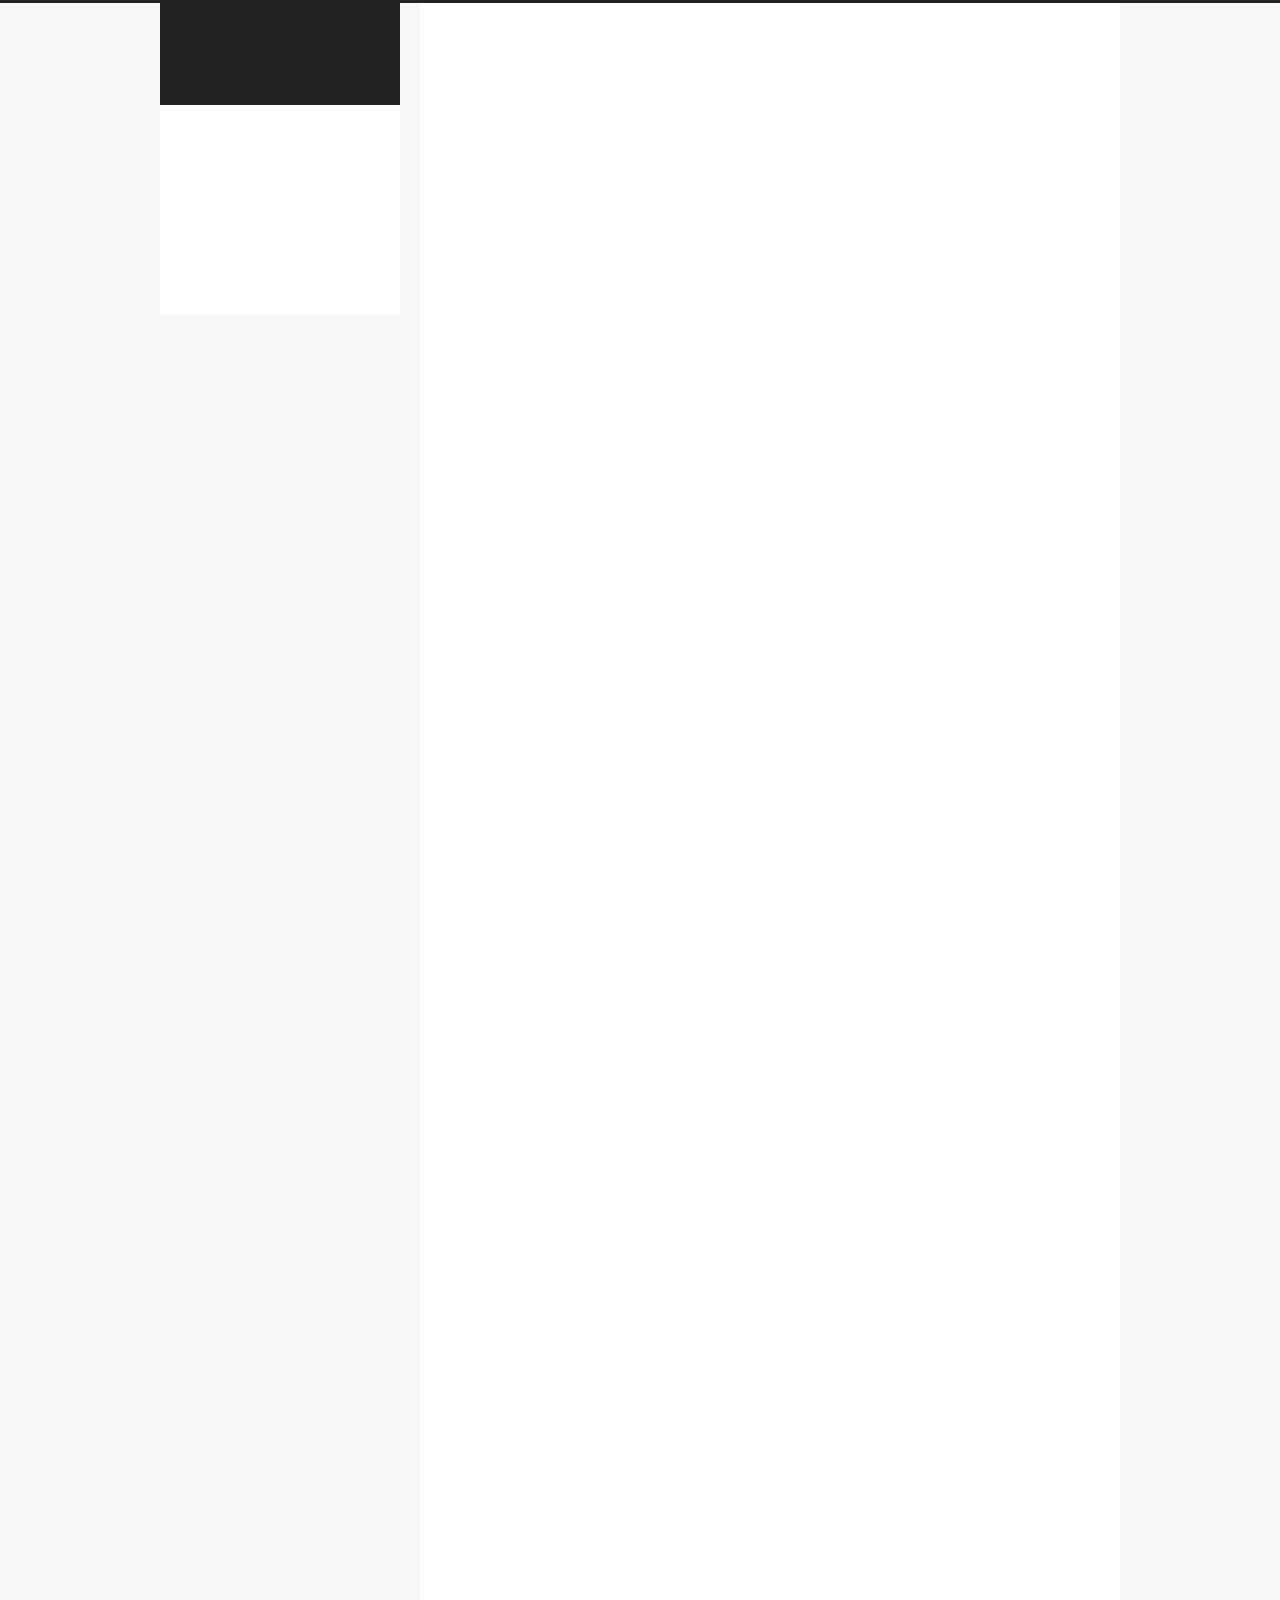
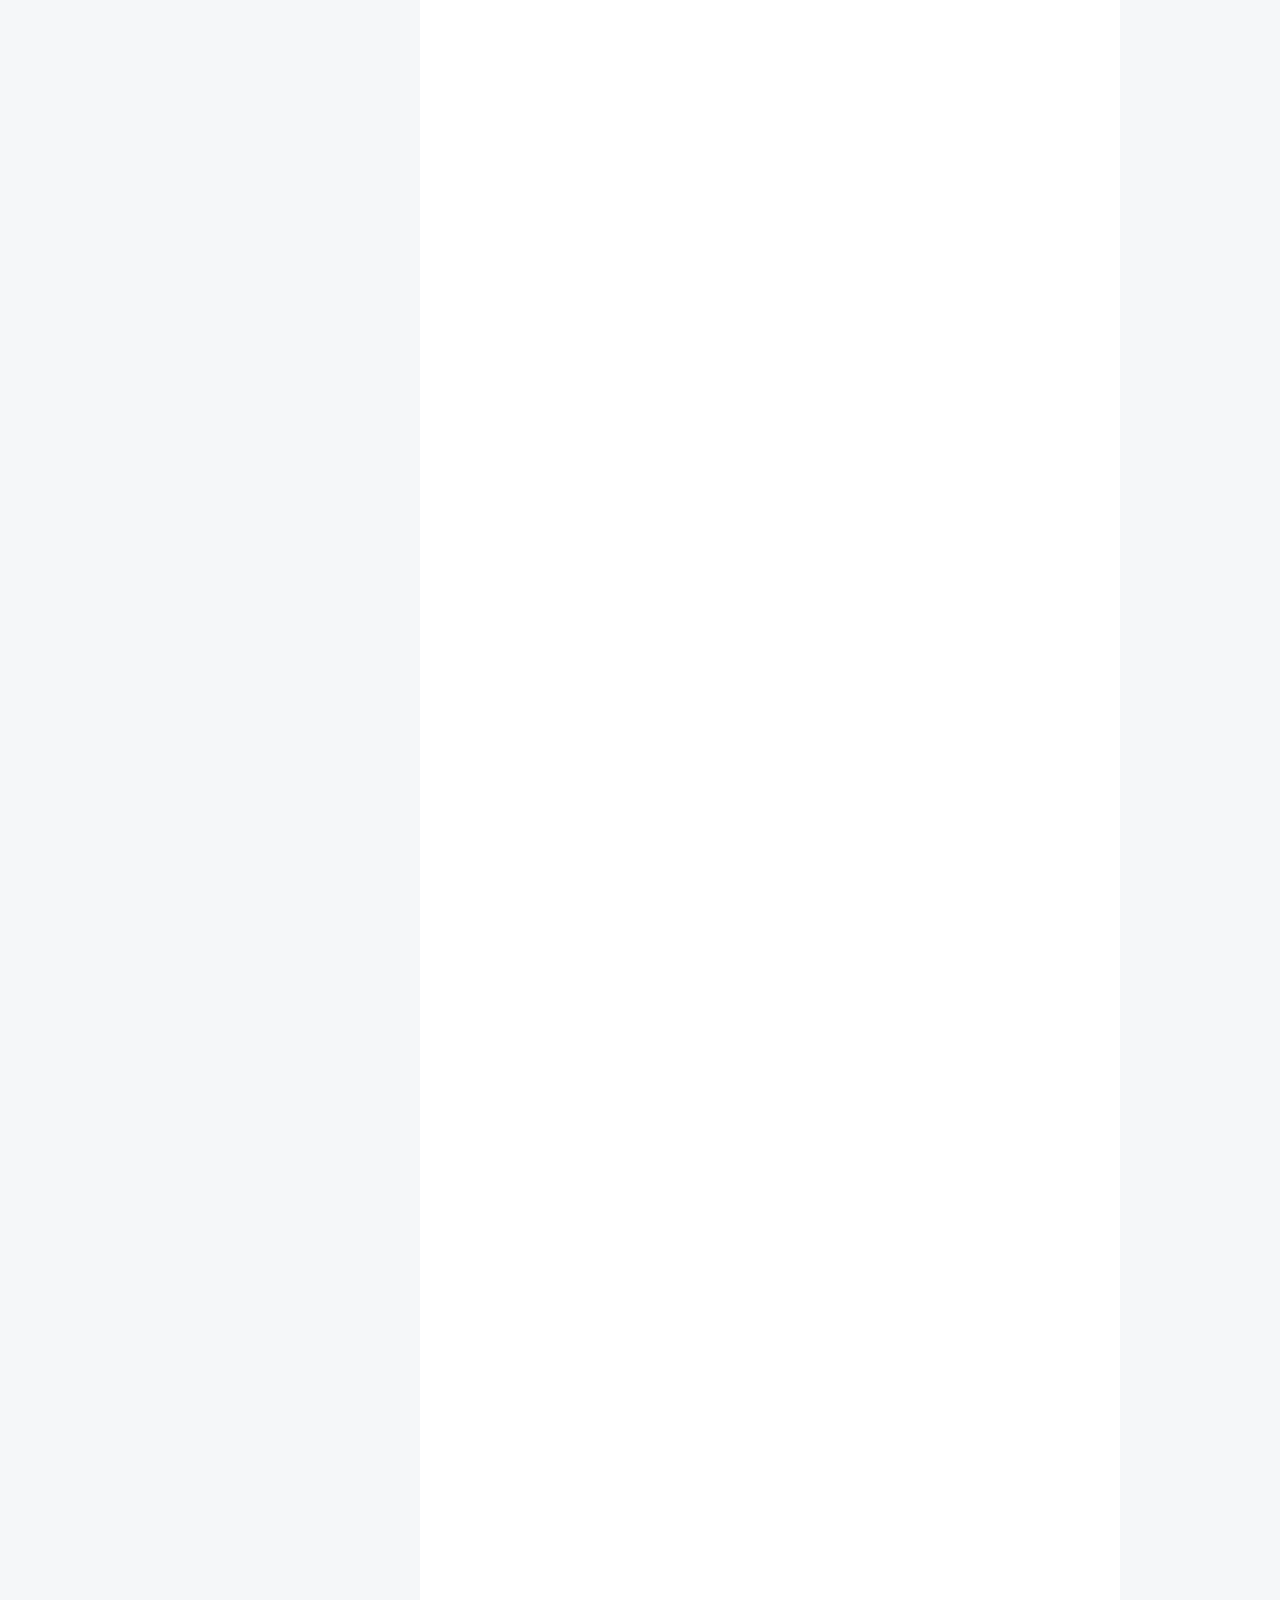
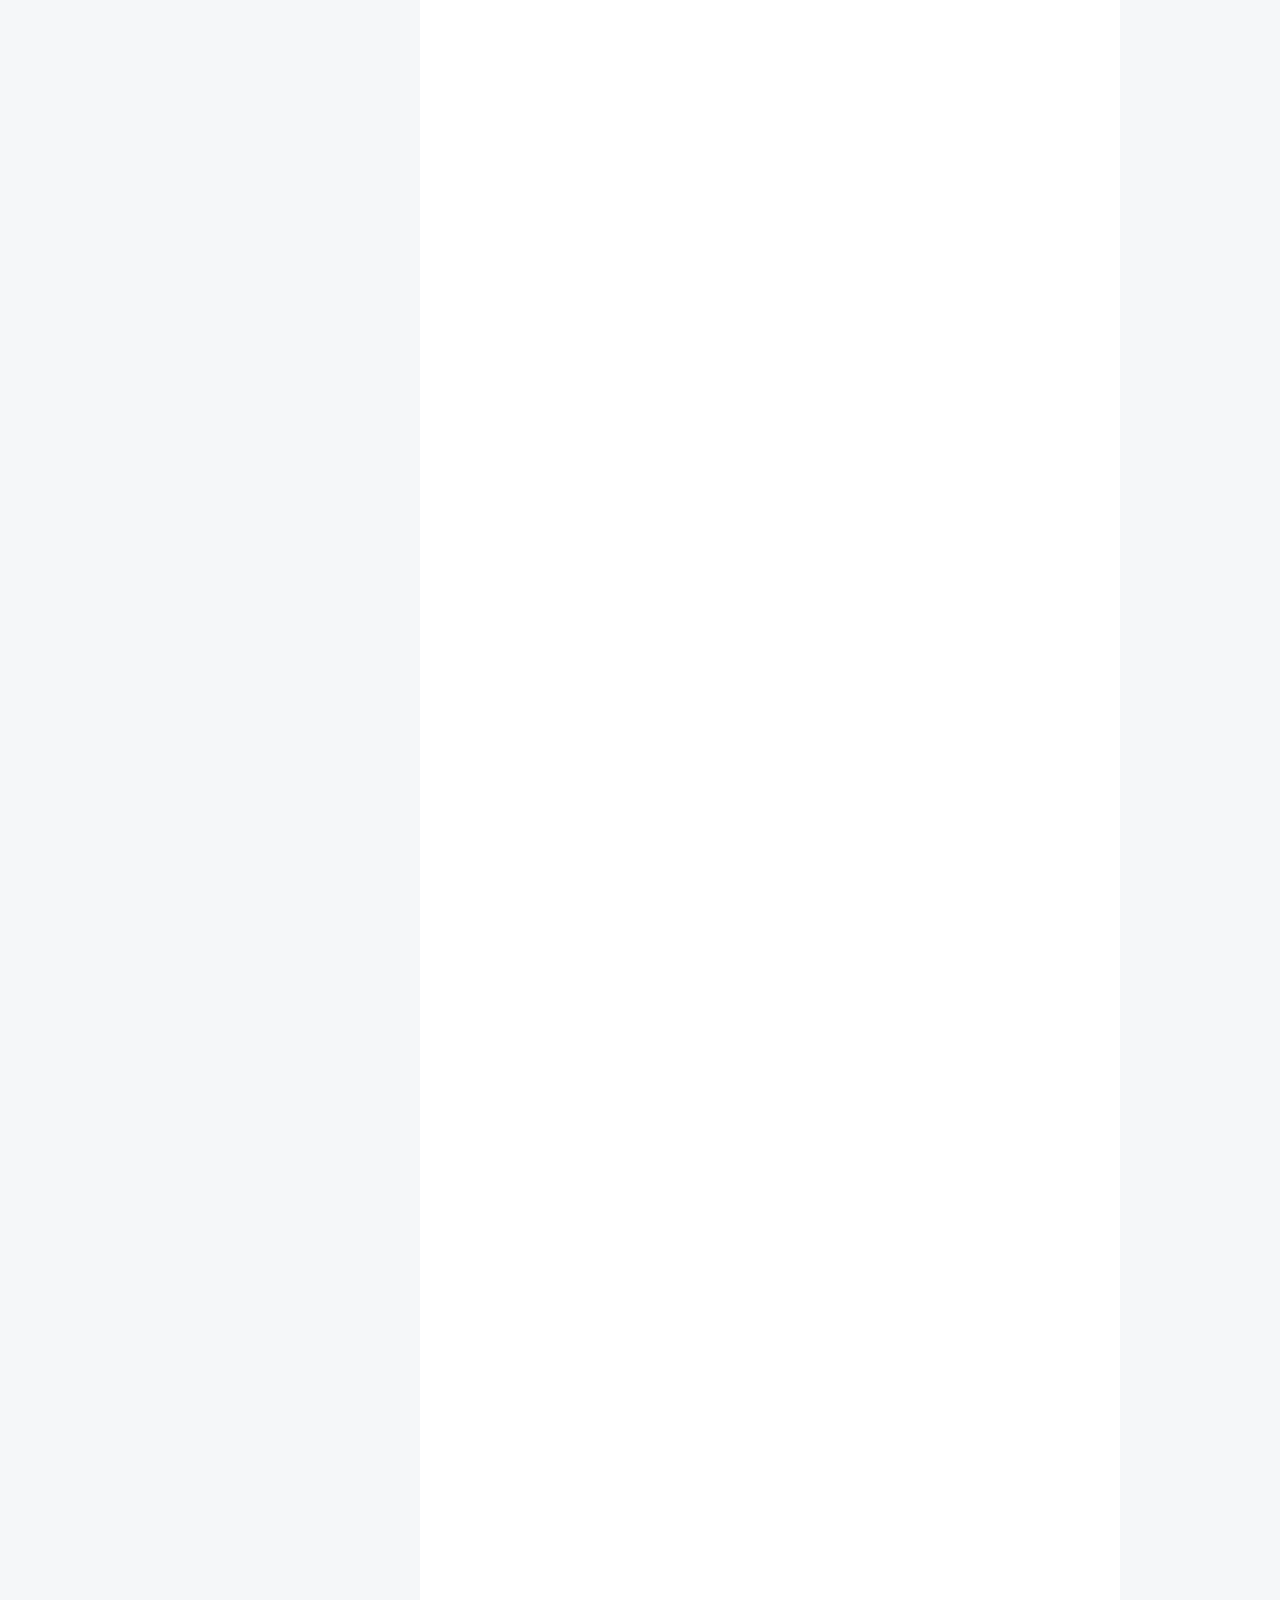
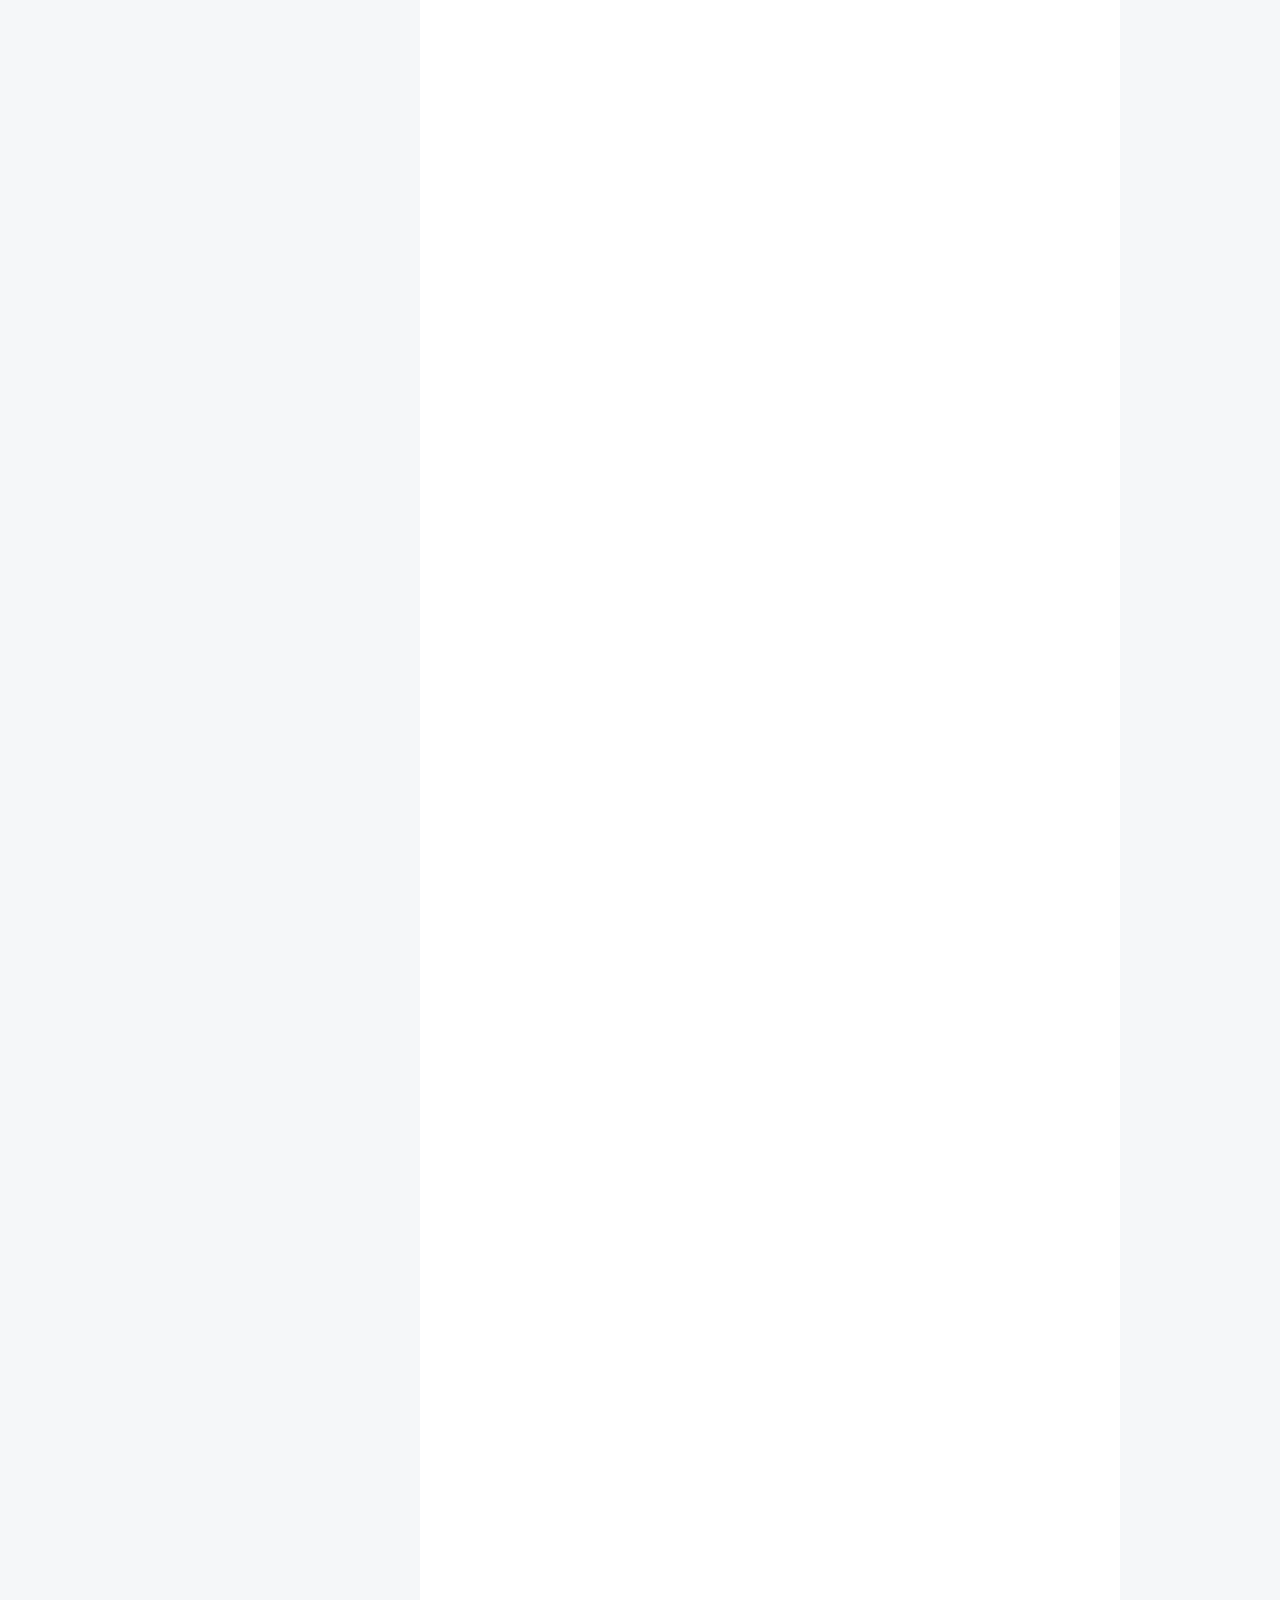
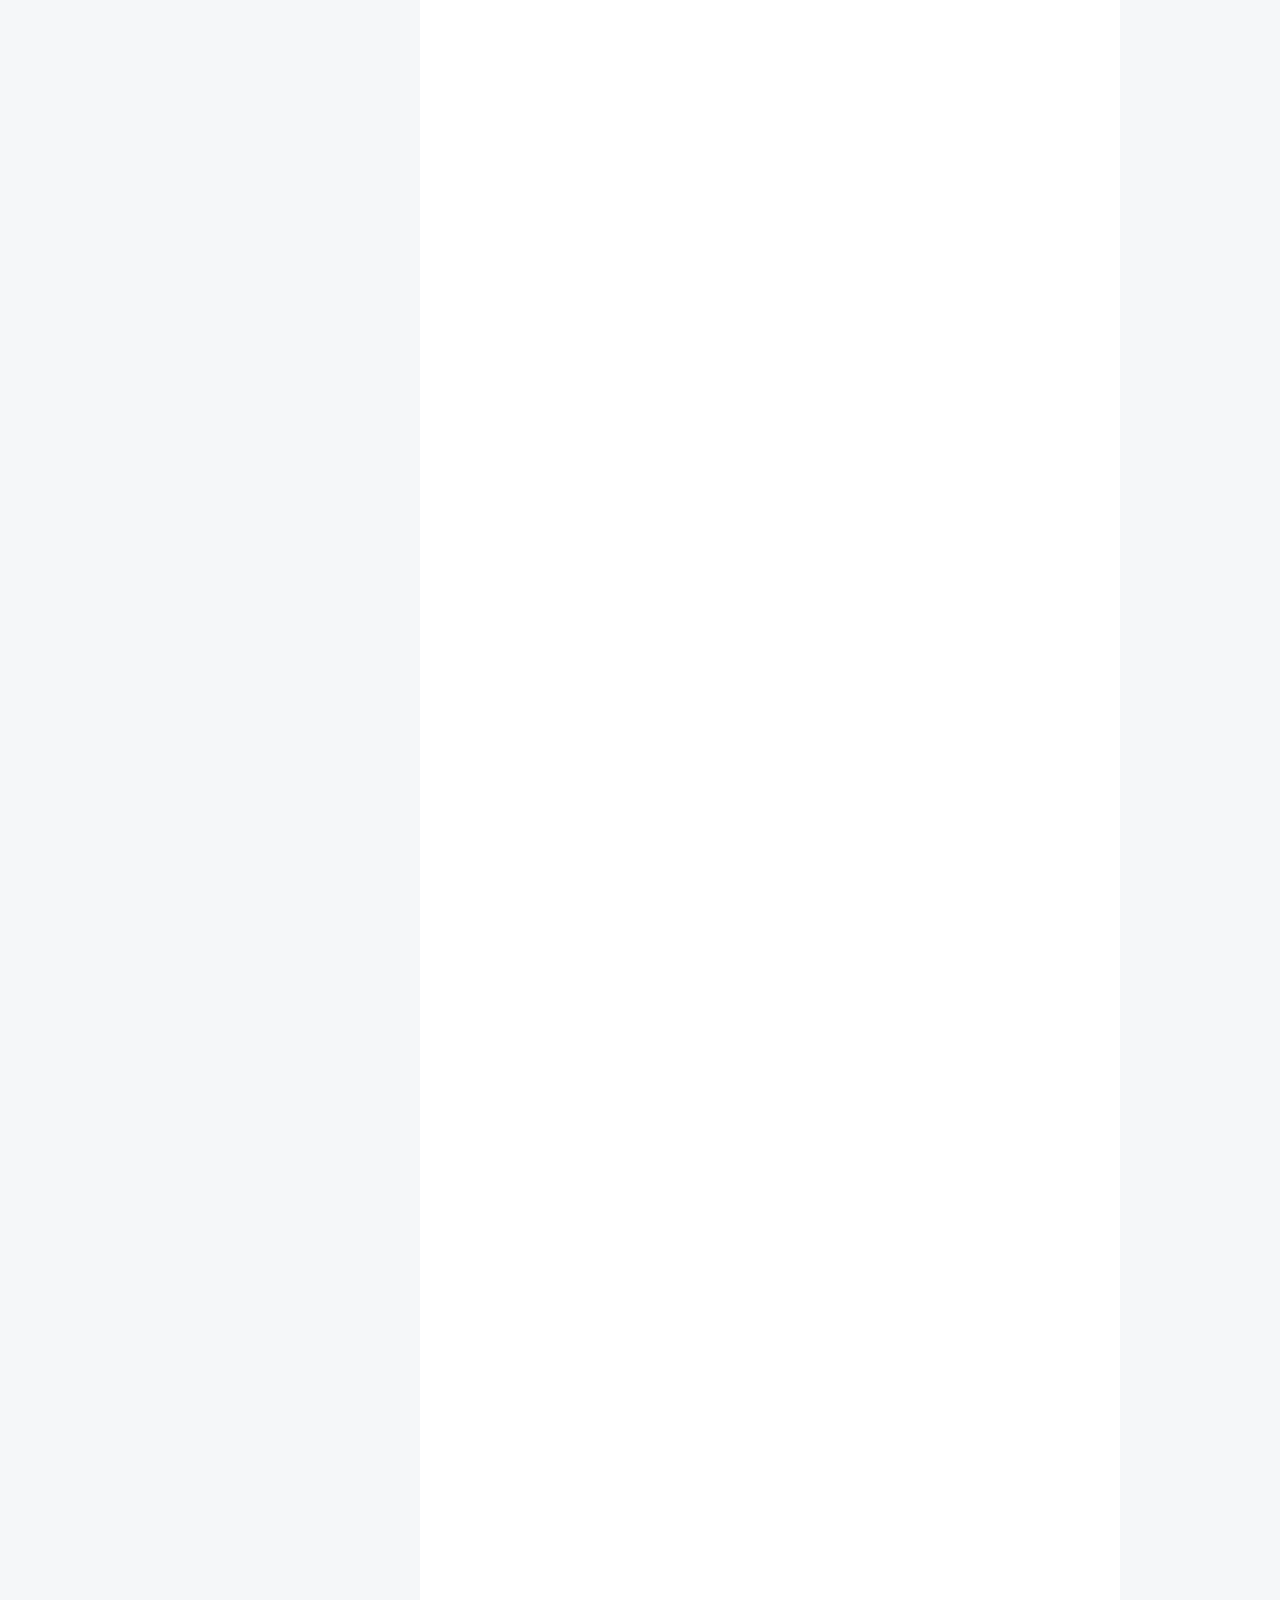
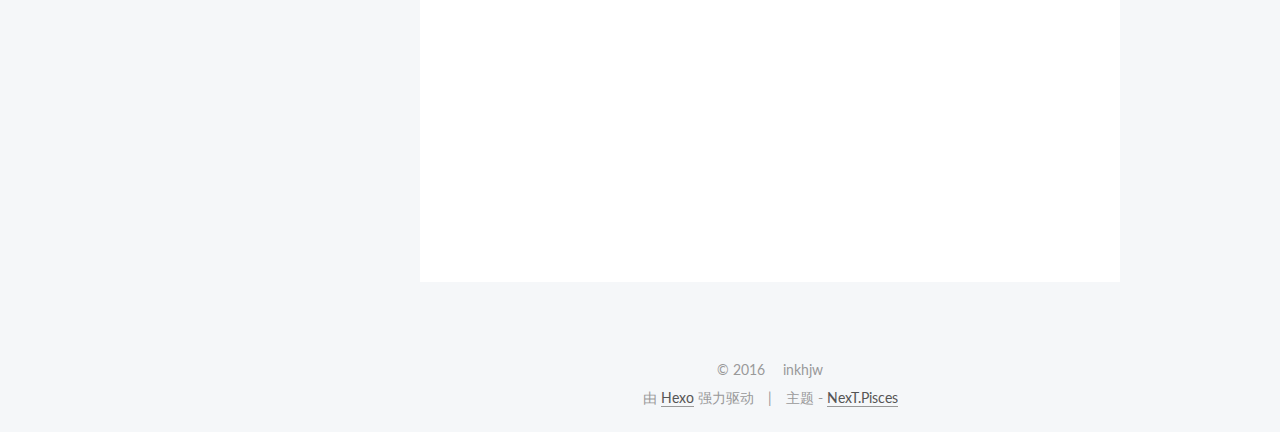
==== commit 2cf8bf53: "Site updated: 2016-12-02 16:27:55" ====
--- a/index.html
+++ b/index.html
@@ -5,7 +5,7 @@
   
 
 
-<html class="theme-next pisces use-motion" lang="zhHans">
+<html class="theme-next pisces use-motion" lang="zh-Hans">
 <head>
   <meta charset="UTF-8"/>
 <meta http-equiv="X-UA-Compatible" content="IE=edge" />
@@ -106,7 +106,7 @@
     motion: true,
     duoshuo: {
       userId: '0',
-      author: 'Author'
+      author: '博主'
     },
     algolia: {
       applicationID: '',
@@ -129,7 +129,7 @@
   <title> presonal blog </title>
 </head>
 
-<body itemscope itemtype="http://schema.org/WebPage" lang="zhHans">
+<body itemscope itemtype="http://schema.org/WebPage" lang="zh-Hans">
 
   
 
@@ -186,17 +186,27 @@
             
               <i class="menu-item-icon fa fa-fw fa-home"></i> <br />
             
-            Home
+            首页
           </a>
         </li>
       
         
+        <li class="menu-item menu-item-categories">
+          <a href="/categories" rel="section">
+            
+              <i class="menu-item-icon fa fa-fw fa-th"></i> <br />
+            
+            分类
+          </a>
+        </li>
+      
+        
         <li class="menu-item menu-item-archives">
           <a href="/archives" rel="section">
             
               <i class="menu-item-icon fa fa-fw fa-archive"></i> <br />
             
-            Archives
+            归档
           </a>
         </li>
       
@@ -206,7 +216,7 @@
             
               <i class="menu-item-icon fa fa-fw fa-tags"></i> <br />
             
-            Tags
+            标签
           </a>
         </li>
       
@@ -217,7 +227,7 @@
             
               <i class="menu-item-icon fa fa-search fa-fw"></i> <br />
             
-            Search
+            搜索
           </a>
         </li>
       
@@ -280,7 +290,7 @@
   <span style="display:none" itemprop="author" itemscope itemtype="http://schema.org/Person">
     <meta itemprop="name" content="inkhjw">
     <meta itemprop="description" content="">
-    <meta itemprop="image" content="https://inkhjw.github.io/avtar.png">
+    <meta itemprop="image" content="/uploads/avatar.png">
   </span>
 
   <span style="display:none" itemprop="publisher" itemscope itemtype="http://schema.org/Organization">
@@ -314,7 +324,7 @@
               <span class="post-meta-item-icon">
                 <i class="fa fa-calendar-o"></i>
               </span>
-              <span class="post-meta-item-text">Posted on</span>
+              <span class="post-meta-item-text">发表于</span>
               <time title="Post created" itemprop="dateCreated datePublished" datetime="2016-12-02T11:27:29+08:00">
                 2016-12-02
               </time>
@@ -328,6 +338,13 @@
           
 
           
+            
+              <span class="post-comments-count">
+                <span class="post-meta-divider">|</span>
+                <a href="/2016/12/02/my-first-blog/#comments" itemprop="discussionUrl">
+                  <span class="post-comments-count ds-thread-count" data-thread-key="2016/12/02/my-first-blog/" itemprop="commentCount"></span>
+                </a>
+              </span>
             
           
 
@@ -512,7 +529,7 @@
   <span style="display:none" itemprop="author" itemscope itemtype="http://schema.org/Person">
     <meta itemprop="name" content="inkhjw">
     <meta itemprop="description" content="">
-    <meta itemprop="image" content="https://inkhjw.github.io/avtar.png">
+    <meta itemprop="image" content="/uploads/avatar.png">
   </span>
 
   <span style="display:none" itemprop="publisher" itemscope itemtype="http://schema.org/Organization">
@@ -546,7 +563,7 @@
               <span class="post-meta-item-icon">
                 <i class="fa fa-calendar-o"></i>
               </span>
-              <span class="post-meta-item-text">Posted on</span>
+              <span class="post-meta-item-text">发表于</span>
               <time title="Post created" itemprop="dateCreated datePublished" datetime="2016-12-02T10:23:03+08:00">
                 2016-12-02
               </time>
@@ -560,6 +577,13 @@
           
 
           
+            
+              <span class="post-comments-count">
+                <span class="post-meta-divider">|</span>
+                <a href="/2016/12/02/hello-world/#comments" itemprop="discussionUrl">
+                  <span class="post-comments-count ds-thread-count" data-thread-key="2016/12/02/hello-world/" itemprop="commentCount"></span>
+                </a>
+              </span>
             
           
 
@@ -656,7 +680,7 @@
       <section class="site-overview sidebar-panel sidebar-panel-active">
         <div class="site-author motion-element" itemprop="author" itemscope itemtype="http://schema.org/Person">
           <img class="site-author-image" itemprop="image"
-               src="https://inkhjw.github.io/avtar.png"
+               src="/uploads/avatar.png"
                alt="inkhjw" />
           <p class="site-author-name" itemprop="name">inkhjw</p>
           <p class="site-description motion-element" itemprop="description">Android</p>
@@ -665,7 +689,7 @@
           <div class="site-state-item site-state-posts">
             <a href="/archives">
               <span class="site-state-item-count">2</span>
-              <span class="site-state-item-name">posts</span>
+              <span class="site-state-item-name">日志</span>
             </a>
           </div>
 
@@ -685,6 +709,108 @@
         
 
         
+        
+          <div class="links-of-blogroll motion-element links-of-blogroll-inline">
+            <div class="links-of-blogroll-title">
+              <i class="fa  fa-fw fa-globe"></i>
+              Links
+            </div>
+            <ul class="links-of-blogroll-list">
+              
+                <li class="links-of-blogroll-item">
+                  <a href="h" title="0" target="_blank">0</a>
+                </li>
+              
+                <li class="links-of-blogroll-item">
+                  <a href="t" title="1" target="_blank">1</a>
+                </li>
+              
+                <li class="links-of-blogroll-item">
+                  <a href="t" title="2" target="_blank">2</a>
+                </li>
+              
+                <li class="links-of-blogroll-item">
+                  <a href="p" title="3" target="_blank">3</a>
+                </li>
+              
+                <li class="links-of-blogroll-item">
+                  <a href=":" title="4" target="_blank">4</a>
+                </li>
+              
+                <li class="links-of-blogroll-item">
+                  <a href="/" title="5" target="_blank">5</a>
+                </li>
+              
+                <li class="links-of-blogroll-item">
+                  <a href="/" title="6" target="_blank">6</a>
+                </li>
+              
+                <li class="links-of-blogroll-item">
+                  <a href="w" title="7" target="_blank">7</a>
+                </li>
+              
+                <li class="links-of-blogroll-item">
+                  <a href="w" title="8" target="_blank">8</a>
+                </li>
+              
+                <li class="links-of-blogroll-item">
+                  <a href="w" title="9" target="_blank">9</a>
+                </li>
+              
+                <li class="links-of-blogroll-item">
+                  <a href="." title="10" target="_blank">10</a>
+                </li>
+              
+                <li class="links-of-blogroll-item">
+                  <a href="9" title="11" target="_blank">11</a>
+                </li>
+              
+                <li class="links-of-blogroll-item">
+                  <a href="1" title="12" target="_blank">12</a>
+                </li>
+              
+                <li class="links-of-blogroll-item">
+                  <a href="i" title="13" target="_blank">13</a>
+                </li>
+              
+                <li class="links-of-blogroll-item">
+                  <a href="t" title="14" target="_blank">14</a>
+                </li>
+              
+                <li class="links-of-blogroll-item">
+                  <a href="m" title="15" target="_blank">15</a>
+                </li>
+              
+                <li class="links-of-blogroll-item">
+                  <a href="a" title="16" target="_blank">16</a>
+                </li>
+              
+                <li class="links-of-blogroll-item">
+                  <a href="n" title="17" target="_blank">17</a>
+                </li>
+              
+                <li class="links-of-blogroll-item">
+                  <a href="." title="18" target="_blank">18</a>
+                </li>
+              
+                <li class="links-of-blogroll-item">
+                  <a href="c" title="19" target="_blank">19</a>
+                </li>
+              
+                <li class="links-of-blogroll-item">
+                  <a href="o" title="20" target="_blank">20</a>
+                </li>
+              
+                <li class="links-of-blogroll-item">
+                  <a href="m" title="21" target="_blank">21</a>
+                </li>
+              
+                <li class="links-of-blogroll-item">
+                  <a href="/" title="22" target="_blank">22</a>
+                </li>
+              
+            </ul>
+          </div>
         
 
         
@@ -716,11 +842,11 @@
 
 
 <div class="powered-by">
-  Powered by <a class="theme-link" href="https://hexo.io">Hexo</a>
+  由 <a class="theme-link" href="https://hexo.io">Hexo</a> 强力驱动
 </div>
 
 <div class="theme-info">
-  Theme -
+  主题 -
   <a class="theme-link" href="https://github.com/iissnan/hexo-theme-next">
     NexT.Pisces
   </a>
@@ -807,14 +933,33 @@
 
   
 
-
-
-  
-
-
-
-
-	
+  
+    
+  
+
+  <script type="text/javascript">
+    var duoshuoQuery = {short_name:"inkhjw"};
+    (function() {
+      var ds = document.createElement('script');
+      ds.type = 'text/javascript';ds.async = true;
+      ds.id = 'duoshuo-script';
+      ds.src = (document.location.protocol == 'https:' ? 'https:' : 'http:') + '//static.duoshuo.com/embed.js';
+      ds.charset = 'UTF-8';
+      (document.getElementsByTagName('head')[0]
+      || document.getElementsByTagName('body')[0]).appendChild(ds);
+    })();
+  </script>
+
+  
+    
+    
+    <script src="/lib/ua-parser-js/dist/ua-parser.min.js?v=0.7.9"></script>
+    <script src="/js/src/hook-duoshuo.js"></script>
+  
+
+
+
+
 
 
 
--- a/css/main.css
+++ b/css/main.css
@@ -1526,6 +1526,121 @@
 .fancybox-close:hover {
   border: none;
 }
+#rewardButton {
+  cursor: pointer;
+  border: 0;
+  outline: 0;
+  border-radius: 100%;
+  padding: 0;
+  margin: 0;
+  letter-spacing: normal;
+  text-transform: none;
+  text-indent: 0px;
+  text-shadow: none;
+}
+#rewardButton span {
+  display: inline-block;
+  width: 80px;
+  height: 35px;
+  border-radius: 5px;
+  color: #fff;
+  font-weight: 400;
+  font-style: normal;
+  font-variant: normal;
+  font-stretch: normal;
+  font-size: 18px;
+  font-family: "Microsoft Yahei";
+  background: #f44336;
+}
+#rewardButton span:hover {
+  background: #f7877f;
+}
+#QR {
+  padding-top: 20px;
+}
+#QR a {
+  border: 0;
+}
+#QR img {
+  width: 180px;
+  max-width: 100%;
+  display: inline-block;
+  margin: 0.8em 2em 0 2em;
+}
+#wechat:hover p {
+  animation: roll 0.1s infinite linear;
+  -webkit-animation: roll 0.1s infinite linear;
+  -moz-animation: roll 0.1s infinite linear;
+}
+#alipay:hover p {
+  animation: roll 0.1s infinite linear;
+  -webkit-animation: roll 0.1s infinite linear;
+  -moz-animation: roll 0.1s infinite linear;
+}
+@-moz-keyframes roll {
+  from {
+    -webkit-transform: rotateZ(30deg);
+    -moz-transform: rotateZ(30deg);
+    -ms-transform: rotateZ(30deg);
+    -o-transform: rotateZ(30deg);
+    transform: rotateZ(30deg);
+  }
+  to {
+    -webkit-transform: rotateZ(-30deg);
+    -moz-transform: rotateZ(-30deg);
+    -ms-transform: rotateZ(-30deg);
+    -o-transform: rotateZ(-30deg);
+    transform: rotateZ(-30deg);
+  }
+}
+@-webkit-keyframes roll {
+  from {
+    -webkit-transform: rotateZ(30deg);
+    -moz-transform: rotateZ(30deg);
+    -ms-transform: rotateZ(30deg);
+    -o-transform: rotateZ(30deg);
+    transform: rotateZ(30deg);
+  }
+  to {
+    -webkit-transform: rotateZ(-30deg);
+    -moz-transform: rotateZ(-30deg);
+    -ms-transform: rotateZ(-30deg);
+    -o-transform: rotateZ(-30deg);
+    transform: rotateZ(-30deg);
+  }
+}
+@-o-keyframes roll {
+  from {
+    -webkit-transform: rotateZ(30deg);
+    -moz-transform: rotateZ(30deg);
+    -ms-transform: rotateZ(30deg);
+    -o-transform: rotateZ(30deg);
+    transform: rotateZ(30deg);
+  }
+  to {
+    -webkit-transform: rotateZ(-30deg);
+    -moz-transform: rotateZ(-30deg);
+    -ms-transform: rotateZ(-30deg);
+    -o-transform: rotateZ(-30deg);
+    transform: rotateZ(-30deg);
+  }
+}
+@keyframes roll {
+  from {
+    -webkit-transform: rotateZ(30deg);
+    -moz-transform: rotateZ(30deg);
+    -ms-transform: rotateZ(30deg);
+    -o-transform: rotateZ(30deg);
+    transform: rotateZ(30deg);
+  }
+  to {
+    -webkit-transform: rotateZ(-30deg);
+    -moz-transform: rotateZ(-30deg);
+    -ms-transform: rotateZ(-30deg);
+    -o-transform: rotateZ(-30deg);
+    transform: rotateZ(-30deg);
+  }
+}
 .sidebar {
   position: fixed;
   right: 0;
@@ -1683,7 +1798,7 @@
   width: 4px;
   height: 4px;
   border-radius: 50%;
-  background: #44ad66;
+  background: #61752b;
 }
 .links-of-blogroll {
   font-size: 13px;
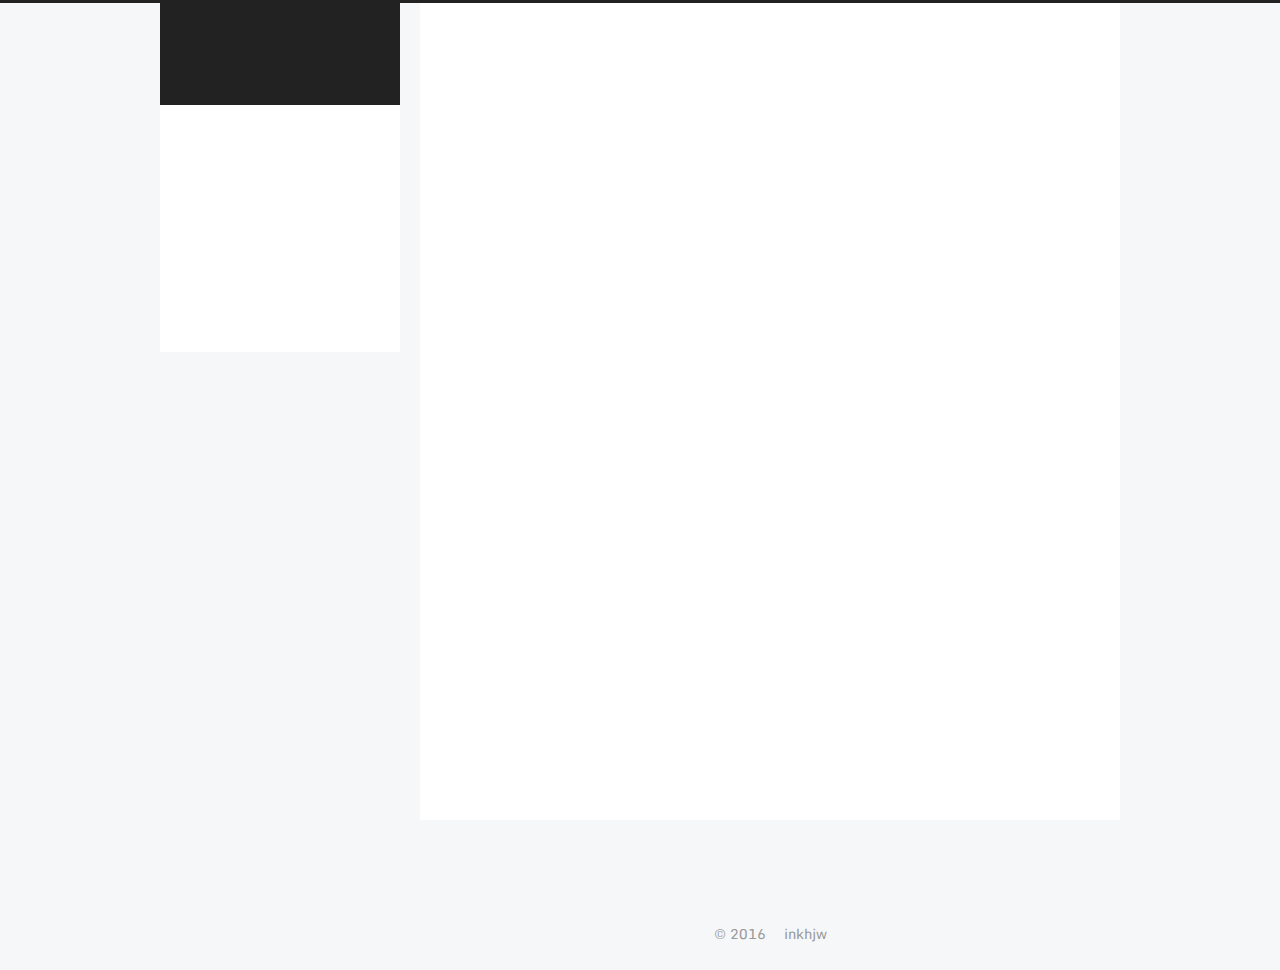
==== commit 838350eb: "Site updated: 2016-12-03 10:18:32" ====
--- a/index.html
+++ b/index.html
@@ -45,17 +45,35 @@
   
 
   
-
-  
-
-  
-
-  
-
-  
-    
-    
-    <link href="//fonts.googleapis.com/css?family=Lato:300,300italic,400,400italic,700,700italic&subset=latin,latin-ext" rel="stylesheet" type="text/css">
+    
+      
+    
+
+    
+  
+
+  
+
+  
+    
+      
+    
+
+    
+  
+
+  
+    
+      
+    
+
+    
+  
+
+  
+    
+    
+    <link href="//fonts.googleapis.com/css?family=Monda:300,300italic,400,400italic,700,700italic|Roboto Slab:300,300italic,400,400italic,700,700italic|Verdana:300,300italic,400,400italic,700,700italic|PT Mono:300,300italic,400,400italic,700,700italic&subset=latin,latin-ext" rel="stylesheet" type="text/css">
   
 
 
@@ -68,7 +86,7 @@
 <link href="/css/main.css?v=5.1.0" rel="stylesheet" type="text/css" />
 
 
-  <meta name="keywords" content="Hexo, NexT" />
+  <meta name="keywords" content="inkhjw, hjw" />
 
 
 
@@ -86,12 +104,12 @@
 
 <meta name="description" content="Android">
 <meta property="og:type" content="website">
-<meta property="og:title" content="presonal blog">
+<meta property="og:title" content="inkhjw's blog">
 <meta property="og:url" content="https://inkhjw.github.io/index.html">
-<meta property="og:site_name" content="presonal blog">
+<meta property="og:site_name" content="inkhjw's blog">
 <meta property="og:description" content="Android">
 <meta name="twitter:card" content="summary">
-<meta name="twitter:title" content="presonal blog">
+<meta name="twitter:title" content="inkhjw's blog">
 <meta name="twitter:description" content="Android">
 
 
@@ -106,7 +124,7 @@
     motion: true,
     duoshuo: {
       userId: '0',
-      author: '博主'
+      author: 'inkhjw'
     },
     algolia: {
       applicationID: '',
@@ -126,7 +144,7 @@
 
 
 
-  <title> presonal blog </title>
+  <title> inkhjw's blog </title>
 </head>
 
 <body itemscope itemtype="http://schema.org/WebPage" lang="zh-Hans">
@@ -159,11 +177,11 @@
   <div class="custom-logo-site-title">
     <a href="/"  class="brand" rel="start">
       <span class="logo-line-before"><i></i></span>
-      <span class="site-title">presonal blog</span>
+      <span class="site-title">inkhjw's blog</span>
       <span class="logo-line-after"><i></i></span>
     </a>
   </div>
-  <p class="site-subtitle">presonal blog</p>
+  <p class="site-subtitle">你没有变强是因为你一直很舒服</p>
 </div>
 
 <div class="site-nav-toggle">
@@ -220,6 +238,16 @@
           </a>
         </li>
       
+        
+        <li class="menu-item menu-item-about">
+          <a href="/about" rel="section">
+            
+              <i class="menu-item-icon fa fa-fw fa-user"></i> <br />
+            
+            关于
+          </a>
+        </li>
+      
 
       
         <li class="menu-item menu-item-search">
@@ -294,9 +322,9 @@
   </span>
 
   <span style="display:none" itemprop="publisher" itemscope itemtype="http://schema.org/Organization">
-    <meta itemprop="name" content="presonal blog">
+    <meta itemprop="name" content="inkhjw's blog">
     <span style="display:none" itemprop="logo" itemscope itemtype="http://schema.org/ImageObject">
-      <img style="display:none;" itemprop="url image" alt="presonal blog" src="">
+      <img style="display:none;" itemprop="url image" alt="inkhjw's blog" src="">
     </span>
   </span>
 
@@ -370,124 +398,16 @@
       
         
           
-            <p>一、概述</p>
-<p>每一个 app 的运营都需要经过不断的迭代与更新!在产品不断的升级过程中，项目的代码量会变得越来越大。当采用 Android 原生的架构（ Android 项目的架构：当建立起一个新项目时，默认的就像是个 MVC 的架构）去不断完善、升级项目时。到最后项目就变得越来越臃肿，这时，随着项目的越来越大，也许不得已需要进行项目的重构，然而这是个工作量很大的任务。所以，做好项目的架构，写好模型往往是很重要的。</p>
-<p>google 官方在 GitHub 上也有着对应的官方规范已完善的开源项目架构（可以直接到这里下载 demo 学习）：</p>
-<p>todo-mvp/- Basic Model-View-Presenter architecture(基本的 mvp 架构)<br>todo-mvp-loaders/- Based on todo-mvp, fetches data using Loaders.（基于 todo-mvp ，数据获取采用 Loaders）<br>todo-databinding/- Based on todo-mvp, uses the Data Binding Library.（基于 todo-mvp ，使用 databinding 开源库）<br>todo-mvp-clean/- Based on todo-mvp, uses concepts from Clean Architecture.（基于 todo-mvp，使用 Clean 架构）<br>todo-mvp-dagger/- Based on todo-mvp, uses Dagger2 for Dependency Injection（基于 todo-mvp，使用 dagger2 进行依赖注入）<br>todo-mvp-contentproviders/- Based on todo-mvp-loaders, fetches data using Loaders and uses Content Providers（基于 todo-mvp-loaders ，数据获取采用 Loaders 和 ContentProviders）<br>todo-mvp-rxjava/- Based on todo-mvp, uses RxJava for concurrency and data layer abstraction.（基于 todo-mvp ，使用了 Rxjava ）<br>二、Android Architecture Blueprints：todo-mvp 学习</p>
-<p>（1）首先，我们来看一下 todo-mvp 的包结构:</p>
-<p>这里写图片描述</p>
-<p>这里写图片描述</p>
-<p>这里写图片描述</p>
-<p>我们可以看到，在 todo-mvp demo 中，一个包就对应着一个功能模块。</p>
-<p>在 tasks 包中：</p>
-<p>TasksContract（定义 Presenter、View 的接口）<br>TasksFragment（实现了 TasksContract.View 接口定义的功能）<br>TasksPresenter（实现了 TasksContract.Presenter 接口定义的功能）<br>TasksActivity（TasksFragment 的载体）<br>在 data 包中，则是定义了对应的功能需要的数据实体、model 接口：</p>
-<p>任务实体 Task<br>model 接口 TasksDataSource<br>对应功能的 TasksDataSource实现类<br>（2）源码分析</p>
-<p>首先，我们先看一下Presenter、View的两个基类<br>public interface BasePresenter {<br>    void start();<br>}<br>1<br>2<br>3<br>1<br>2<br>3<br>start()方法在View界面开始显示的时候调用，一般是在Activity、Fragment的onStart()方法中</p>
-<p>public interface BaseView<t> {<br>    void setPresenter(T presenter);<br>}<br>1<br>2<br>3<br>1<br>2<br>3<br>setPresenter(T presenter)方法在Presenter实例化之后调用，一般是在Presenter构造方法最后调用，传入自己。 </t></p>
-<ol>
-<li>我们从 TasksActivity 入手，在 onCreate() 方法中，可以看到下面一段代码</li>
-</ol>
-<p>@Override<br>    protected void onCreate(Bundle savedInstanceState){<br>        super.onCreate(savedInstanceState);<br>        …略</p>
-<pre><code>//添加TasksFragment
-TasksFragment tasksFragment =
-        (TasksFragment) getSupportFragmentManager().findFragmentById(R.id.contentFrame);
-if (tasksFragment == null) {
-    tasksFragment = TasksFragment.newInstance();
-    ActivityUtils.addFragmentToActivity(
-            getSupportFragmentManager(), tasksFragment, R.id.contentFrame);
-}
-//新建TasksPresenter实例
-mTasksPresenter = new TasksPresenter(
-</code></pre><p>Injection.provideTasksRepository(getApplicationContext()), tasksFragment);<br>    }<br>1<br>2<br>3<br>4<br>5<br>6<br>7<br>8<br>9<br>10<br>11<br>12<br>13<br>14<br>15<br>16<br>17<br>1<br>2<br>3<br>4<br>5<br>6<br>7<br>8<br>9<br>10<br>11<br>12<br>13<br>14<br>15<br>16<br>17<br>TasksActivity 中，在添加 TasksFragment 后 new 了一个 TasksPresenter，接下来看TasksPresenter的构造方法。</p>
-<p>public TasksPresenter(@NonNull TasksRepository tasksRepository, @NonNull TasksContract.View tasksView) {<br>        mTasksRepository = checkNotNull(tasksRepository, “tasksRepository cannot be null”);<br>        mTasksView = checkNotNull(tasksView, “tasksView cannot be null!”);<br>        mTasksView.setPresenter(this);<br>    }<br>1<br>2<br>3<br>4<br>5<br>1<br>2<br>3<br>4<br>5<br>TasksPresenter的构造方法中，TasksPresenter获得了对mTasksView引用，并且还调用了mTasksView的setPresenter()方法。此时，TasksPresenter就传递到了TasksFragment 中，只要在TasksFragment 中对mPresenter 进行赋值，就完成了TasksFragment 与TasksPresenter实例引用的相互持有。</p>
-<p>@Override<br>    public void setPresenter(@NonNull TasksContract.Presenter presenter) {<br>        mPresenter = presenter;<br>    }</p>
-<p>到这里你也许会问，你只说了 V 与 P 的联系，那 M 去哪里了呢？</p>
-<p>嘿嘿，你在返回去看TasksPresenter的构造方法，这时你是否会发现这一句代码。</p>
-<p> mTasksRepository = checkNotNull(tasksRepository, “tasksRepository cannot be null”);<br>1<br>1<br>没错，就是在实例化TasksPresenter的同时，将数据处理model TasksRepository 赋予了TasksPresenter。至此，既然知道了各自的引用关系，那View、Presenter、Model的关系也就清楚了。</p>
-<p>注意：Presenter的实例化在Activity中，但View对Presenter的引用却不一定在Activity中。因为View的实现类不一定是Activity，也可能是Fragment。至此，我们可以得出一个结论：Presenter的实例化在Activity中，View对Presenter的引用在View的实现类中。<br>3.既然清楚了View、Presenter、Model之间的关系，那么我们来看看它们之间到底是怎样协作的。由于代码比较多，我们就选择刷新数据功能来讲。</p>
-<p>View</p>
-<p> @Nullable<br>    @Override<br>    public View onCreateView(LayoutInflater inflater, ViewGroup container, Bundle savedInstanceState) {<br>        …略</p>
-<pre><code>    swipeRefreshLayout.setOnRefreshListener(new SwipeRefreshLayout.OnRefreshListener() {
-        @Override
-        public void onRefresh() {
-            mPresenter.loadTasks(false);
-        }
-    });
-
-     ...略
-    return root;
-}
-</code></pre><p>在刷新时，调用了 mPresenter.loadTasks(false);可以看到，View将刷新功能交给了Presenter来做。再来看看mPresenter.loadTasks(false)方法</p>
-<p>Presenter</p>
-<p> @Override<br>    public void loadTasks(boolean forceUpdate) {<br>        loadTasks(forceUpdate || mFirstLoad, true);<br>        mFirstLoad = false;<br>    }</p>
-<pre><code>//私有方法，操作数据
-private void loadTasks(boolean forceUpdate, final boolean showLoadingUI) {
-    if (showLoadingUI) {
-        //对mTasksView的选中框进行显示
-        mTasksView.setLoadingIndicator(true);
-    }
-    if (forceUpdate) {
-         //mTasksRepository中的数据操作、刷新数据
-        mTasksRepository.refreshTasks();
-    }
-    EspressoIdlingResource.increment(); // App is busy until further notice
-    //mTasksRepository中的回调方法处理返回的数据
-    mTasksRepository.getTasks(new TasksDataSource.LoadTasksCallback() {
-        @Override
-        public void onTasksLoaded(List&lt;Task&gt; tasks) {
-            List&lt;Task&gt; tasksToShow = new ArrayList&lt;Task&gt;();
-
-            // This callback may be called twice, once for the cache and once for loading
-            // the data from the server API, so we check before decrementing, otherwise
-            // it throws &quot;Counter has been corrupted!&quot; exception.
-            if (!EspressoIdlingResource.getIdlingResource().isIdleNow()) {
-                EspressoIdlingResource.decrement(); // Set app as idle.
-            }
-            // We filter the tasks based on the requestType
-            for (Task task : tasks) {
-                switch (mCurrentFiltering) {
-                    case ALL_TASKS:
-                        tasksToShow.add(task);
-                        break;
-                    case ACTIVE_TASKS:
-                        if (task.isActive()) {
-                            tasksToShow.add(task);
-                        }
-                        break;
-                    case COMPLETED_TASKS:
-                        if (task.isCompleted()) {
-                            tasksToShow.add(task);
-                        }
-                        break;
-                    default:
-                        tasksToShow.add(task);
-                        break;
-                }
-            }
-            // The view may not be able to handle UI updates anymore
-            if (!mTasksView.isActive()) {
-                return;
-            }
-            if (showLoadingUI) {
-                mTasksView.setLoadingIndicator(false);
-            }
-            processTasks(tasksToShow);
-        }
-
-        @Override
-        public void onDataNotAvailable() {
-            // The view may not be able to handle UI updates anymore
-            if (!mTasksView.isActive()) {
-                return;
-            }
-            mTasksView.showLoadingTasksError();
-        }
-    });
-}
-</code></pre><p>mPresenter.loadTasks(）方法通过调用一个同名私有的重载的方法，调用 mTasksView.setLoadingIndicator(true)显示是选中框、 mTasksRepository.refreshTasks()刷新数据、 mTasksRepository.getTasks()的回调方法处理返回的数据。</p>
-<p>总结：MVP在我看来就是一种“代理模式”。View、Model只需要做好自己的任务，然后，Model处理后的数据交于Presenter，Presenter通过View的引用将处理后的数据进行显示。最后，还有个契约类，也就是Contract，主要用于管理Presenter与View的接口，方便扩展。</p>
-
-          
+          一、概述
+每一个 app 的运营都需要经过不断的迭代与更新!在产品不断的升级过程中，项目的代码量会变得越来越大。当采用 Android 原生的架构（ Android 项目的架构：当建立起一个新项目时，默认的就像是个 MVC 的架构）去不断完
+          ...
+          <!--noindex-->
+          <div class="post-more-link text-center">
+            <a class="btn" href="/2016/12/02/my-first-blog/#more" rel="contents">
+              阅读全文 &raquo;
+            </a>
+          </div>
+          <!--/noindex-->
         
       
     </div>
@@ -533,9 +453,9 @@
   </span>
 
   <span style="display:none" itemprop="publisher" itemscope itemtype="http://schema.org/Organization">
-    <meta itemprop="name" content="presonal blog">
+    <meta itemprop="name" content="inkhjw's blog">
     <span style="display:none" itemprop="logo" itemscope itemtype="http://schema.org/ImageObject">
-      <img style="display:none;" itemprop="url image" alt="presonal blog" src="">
+      <img style="display:none;" itemprop="url image" alt="inkhjw's blog" src="">
     </span>
   </span>
 
@@ -609,17 +529,15 @@
       
         
           
-            <p>Welcome to <a href="https://hexo.io/" target="_blank" rel="external">Hexo</a>! This is your very first post. Check <a href="https://hexo.io/docs/" target="_blank" rel="external">documentation</a> for more info. If you get any problems when using Hexo, you can find the answer in <a href="https://hexo.io/docs/troubleshooting.html" target="_blank" rel="external">troubleshooting</a> or you can ask me on <a href="https://github.com/hexojs/hexo/issues" target="_blank" rel="external">GitHub</a>.</p>
-<h2 id="Quick-Start"><a href="#Quick-Start" class="headerlink" title="Quick Start"></a>Quick Start</h2><h3 id="Create-a-new-post"><a href="#Create-a-new-post" class="headerlink" title="Create a new post"></a>Create a new post</h3><figure class="highlight bash"><table><tr><td class="gutter"><pre><div class="line">1</div></pre></td><td class="code"><pre><div class="line">$ hexo new <span class="string">"My New Post"</span></div></pre></td></tr></table></figure>
-<p>More info: <a href="https://hexo.io/docs/writing.html" target="_blank" rel="external">Writing</a></p>
-<h3 id="Run-server"><a href="#Run-server" class="headerlink" title="Run server"></a>Run server</h3><figure class="highlight bash"><table><tr><td class="gutter"><pre><div class="line">1</div></pre></td><td class="code"><pre><div class="line">$ hexo server</div></pre></td></tr></table></figure>
-<p>More info: <a href="https://hexo.io/docs/server.html" target="_blank" rel="external">Server</a></p>
-<h3 id="Generate-static-files"><a href="#Generate-static-files" class="headerlink" title="Generate static files"></a>Generate static files</h3><figure class="highlight bash"><table><tr><td class="gutter"><pre><div class="line">1</div></pre></td><td class="code"><pre><div class="line">$ hexo generate</div></pre></td></tr></table></figure>
-<p>More info: <a href="https://hexo.io/docs/generating.html" target="_blank" rel="external">Generating</a></p>
-<h3 id="Deploy-to-remote-sites"><a href="#Deploy-to-remote-sites" class="headerlink" title="Deploy to remote sites"></a>Deploy to remote sites</h3><figure class="highlight bash"><table><tr><td class="gutter"><pre><div class="line">1</div></pre></td><td class="code"><pre><div class="line">$ hexo deploy</div></pre></td></tr></table></figure>
-<p>More info: <a href="https://hexo.io/docs/deployment.html" target="_blank" rel="external">Deployment</a></p>
-
-          
+          Welcome to Hexo! This is your very first post. Check documentation for more info. If you get any problems when using Hex
+          ...
+          <!--noindex-->
+          <div class="post-more-link text-center">
+            <a class="btn" href="/2016/12/02/hello-world/#more" rel="contents">
+              阅读全文 &raquo;
+            </a>
+          </div>
+          <!--/noindex-->
         
       
     </div>
@@ -703,6 +621,35 @@
 
         <div class="links-of-author motion-element">
           
+            
+              <span class="links-of-author-item">
+                <a href="https://github.com/inkhjw" target="_blank" title="GitHub">
+                  
+                    <i class="fa fa-fw fa-github"></i>
+                  
+                  GitHub
+                </a>
+              </span>
+            
+              <span class="links-of-author-item">
+                <a href="https://github.com/inkhjw" target="_blank" title="Twitter">
+                  
+                    <i class="fa fa-fw fa-twitter"></i>
+                  
+                  Twitter
+                </a>
+              </span>
+            
+              <span class="links-of-author-item">
+                <a href="https://github.com/inkhjw" target="_blank" title="Weibo">
+                  
+                    <i class="fa fa-fw fa-weibo"></i>
+                  
+                  Weibo
+                </a>
+              </span>
+            
+          
         </div>
 
         
@@ -713,100 +660,12 @@
           <div class="links-of-blogroll motion-element links-of-blogroll-inline">
             <div class="links-of-blogroll-title">
               <i class="fa  fa-fw fa-globe"></i>
-              Links
+              友情链接
             </div>
             <ul class="links-of-blogroll-list">
               
                 <li class="links-of-blogroll-item">
-                  <a href="h" title="0" target="_blank">0</a>
-                </li>
-              
-                <li class="links-of-blogroll-item">
-                  <a href="t" title="1" target="_blank">1</a>
-                </li>
-              
-                <li class="links-of-blogroll-item">
-                  <a href="t" title="2" target="_blank">2</a>
-                </li>
-              
-                <li class="links-of-blogroll-item">
-                  <a href="p" title="3" target="_blank">3</a>
-                </li>
-              
-                <li class="links-of-blogroll-item">
-                  <a href=":" title="4" target="_blank">4</a>
-                </li>
-              
-                <li class="links-of-blogroll-item">
-                  <a href="/" title="5" target="_blank">5</a>
-                </li>
-              
-                <li class="links-of-blogroll-item">
-                  <a href="/" title="6" target="_blank">6</a>
-                </li>
-              
-                <li class="links-of-blogroll-item">
-                  <a href="w" title="7" target="_blank">7</a>
-                </li>
-              
-                <li class="links-of-blogroll-item">
-                  <a href="w" title="8" target="_blank">8</a>
-                </li>
-              
-                <li class="links-of-blogroll-item">
-                  <a href="w" title="9" target="_blank">9</a>
-                </li>
-              
-                <li class="links-of-blogroll-item">
-                  <a href="." title="10" target="_blank">10</a>
-                </li>
-              
-                <li class="links-of-blogroll-item">
-                  <a href="9" title="11" target="_blank">11</a>
-                </li>
-              
-                <li class="links-of-blogroll-item">
-                  <a href="1" title="12" target="_blank">12</a>
-                </li>
-              
-                <li class="links-of-blogroll-item">
-                  <a href="i" title="13" target="_blank">13</a>
-                </li>
-              
-                <li class="links-of-blogroll-item">
-                  <a href="t" title="14" target="_blank">14</a>
-                </li>
-              
-                <li class="links-of-blogroll-item">
-                  <a href="m" title="15" target="_blank">15</a>
-                </li>
-              
-                <li class="links-of-blogroll-item">
-                  <a href="a" title="16" target="_blank">16</a>
-                </li>
-              
-                <li class="links-of-blogroll-item">
-                  <a href="n" title="17" target="_blank">17</a>
-                </li>
-              
-                <li class="links-of-blogroll-item">
-                  <a href="." title="18" target="_blank">18</a>
-                </li>
-              
-                <li class="links-of-blogroll-item">
-                  <a href="c" title="19" target="_blank">19</a>
-                </li>
-              
-                <li class="links-of-blogroll-item">
-                  <a href="o" title="20" target="_blank">20</a>
-                </li>
-              
-                <li class="links-of-blogroll-item">
-                  <a href="m" title="21" target="_blank">21</a>
-                </li>
-              
-                <li class="links-of-blogroll-item">
-                  <a href="/" title="22" target="_blank">22</a>
+                  <a href="http://www.91itman.com/" title="jellyCai的个人博客" target="_blank">jellyCai的个人博客</a>
                 </li>
               
             </ul>
@@ -840,17 +699,6 @@
   <span class="author" itemprop="copyrightHolder">inkhjw</span>
 </div>
 
-
-<div class="powered-by">
-  由 <a class="theme-link" href="https://hexo.io">Hexo</a> 强力驱动
-</div>
-
-<div class="theme-info">
-  主题 -
-  <a class="theme-link" href="https://github.com/iissnan/hexo-theme-next">
-    NexT.Pisces
-  </a>
-</div>
 
 
         
--- a/css/main.css
+++ b/css/main.css
@@ -185,7 +185,7 @@
 }
 body {
   position: relative;
-  font-family: 'Lato', "PingFang SC", "Microsoft YaHei", sans-serif;
+  font-family: 'Monda', "PingFang SC", "Microsoft YaHei", sans-serif;
   font-size: 14px;
   line-height: 2;
   color: #555;
@@ -216,7 +216,7 @@
   padding: 0;
   font-weight: bold;
   line-height: 1.5;
-  font-family: 'Lato', "PingFang SC", "Microsoft YaHei", sans-serif;
+  font-family: 'Roboto Slab', 'Monda', "PingFang SC", "Microsoft YaHei", sans-serif;
 }
 h2,
 h3,
@@ -497,25 +497,25 @@
   margin: 20px 0;
   padding: 0;
   font-size: 13px;
-  color: #4d4d4c;
-  background: #f7f7f7;
+  color: #c5c8c6;
+  background: #1d1f21;
   line-height: 1.6;
 }
 pre,
 code {
-  font-family: consolas, Menlo, "PingFang SC", "Microsoft YaHei", monospace;
+  font-family: 'PT Mono', consolas, Menlo, "PingFang SC", "Microsoft YaHei", monospace;
 }
 code {
   padding: 2px 4px;
   word-wrap: break-word;
-  color: #4d4d4c;
-  background: #f7f7f7;
+  color: #c5c8c6;
+  background: #1d1f21;
   border-radius: 3px;
   font-size: 13px;
 }
 pre code {
   padding: 0;
-  color: #4d4d4c;
+  color: #c5c8c6;
   background: none;
   text-shadow: none;
 }
@@ -538,7 +538,7 @@
 }
 .highlight figcaption {
   font-size: 1em;
-  color: #4d4d4c;
+  color: #c5c8c6;
   line-height: 1em;
   margin-bottom: 1em;
 }
@@ -552,22 +552,22 @@
 }
 .highlight figcaption a {
   float: right;
-  color: #4d4d4c;
+  color: #c5c8c6;
 }
 .highlight figcaption a:hover {
-  border-bottom-color: #4d4d4c;
+  border-bottom-color: #c5c8c6;
 }
 .highlight .gutter pre {
   padding-left: 10px;
   padding-right: 10px;
-  color: #869194;
+  color: #888f96;
   text-align: right;
-  background-color: #eff2f3;
+  background-color: #000;
 }
 .highlight .code pre {
   padding-left: 10px;
   padding-right: 10px;
-  background-color: #f7f7f7;
+  background-color: #1d1f21;
 }
 .highlight .line {
   height: 20px;
@@ -585,16 +585,16 @@
   border: none;
 }
 pre .deletion {
-  background: #fdd;
+  background: #008000;
 }
 pre .addition {
-  background: #dfd;
+  background: #800000;
 }
 pre .meta {
-  color: #8959a8;
+  color: #b294bb;
 }
 pre .comment {
-  color: #8e908c;
+  color: #969896;
 }
 pre .variable,
 pre .attribute,
@@ -608,7 +608,7 @@
 pre .css .id,
 pre .css .class,
 pre .css .pseudo {
-  color: #c82829;
+  color: #c66;
 }
 pre .number,
 pre .preprocessor,
@@ -617,7 +617,7 @@
 pre .params,
 pre .constant,
 pre .command {
-  color: #f5871f;
+  color: #de935f;
 }
 pre .ruby .class .title,
 pre .css .rules .attribute,
@@ -630,11 +630,11 @@
 pre .special,
 pre .number,
 pre .formula {
-  color: #718c00;
+  color: #b5bd68;
 }
 pre .title,
 pre .css .hexcolor {
-  color: #3e999f;
+  color: #8abeb7;
 }
 pre .function,
 pre .python .decorator,
@@ -644,11 +644,11 @@
 pre .perl .sub,
 pre .javascript .title,
 pre .coffeescript .title {
-  color: #4271ae;
+  color: #81a2be;
 }
 pre .keyword,
 pre .javascript .function {
-  color: #8959a8;
+  color: #b294bb;
 }
 .full-image.full-image.full-image {
   border: none;
@@ -1018,9 +1018,9 @@
   display: inline-block;
   vertical-align: top;
   line-height: 36px;
-  font-size: 20px;
+  font-size: 24px;
   font-weight: normal;
-  font-family: 'Lato', "PingFang SC", "Microsoft YaHei", sans-serif;
+  font-family: 'Verdana', 'Monda', "PingFang SC", "Microsoft YaHei", sans-serif;
 }
 .site-subtitle {
   margin-top: 10px;
@@ -1109,7 +1109,7 @@
   opacity: 0;
 }
 .post-body {
-  font-family: 'Lato', "PingFang SC", "Microsoft YaHei", sans-serif;
+  font-family: 'Monda', "PingFang SC", "Microsoft YaHei", sans-serif;
 }
 @media (max-width: 767px) {
   .post-body {
@@ -1374,7 +1374,7 @@
 .posts-expand .post-meta {
   margin: 3px 0 60px 0;
   color: #999;
-  font-family: 'Lato', "PingFang SC", "Microsoft YaHei", sans-serif;
+  font-family: 'Monda', "PingFang SC", "Microsoft YaHei", sans-serif;
   font-size: 12px;
   text-align: center;
 }
@@ -1798,7 +1798,7 @@
   width: 4px;
   height: 4px;
   border-radius: 50%;
-  background: #61752b;
+  background: #ff90ff;
 }
 .links-of-blogroll {
   font-size: 13px;
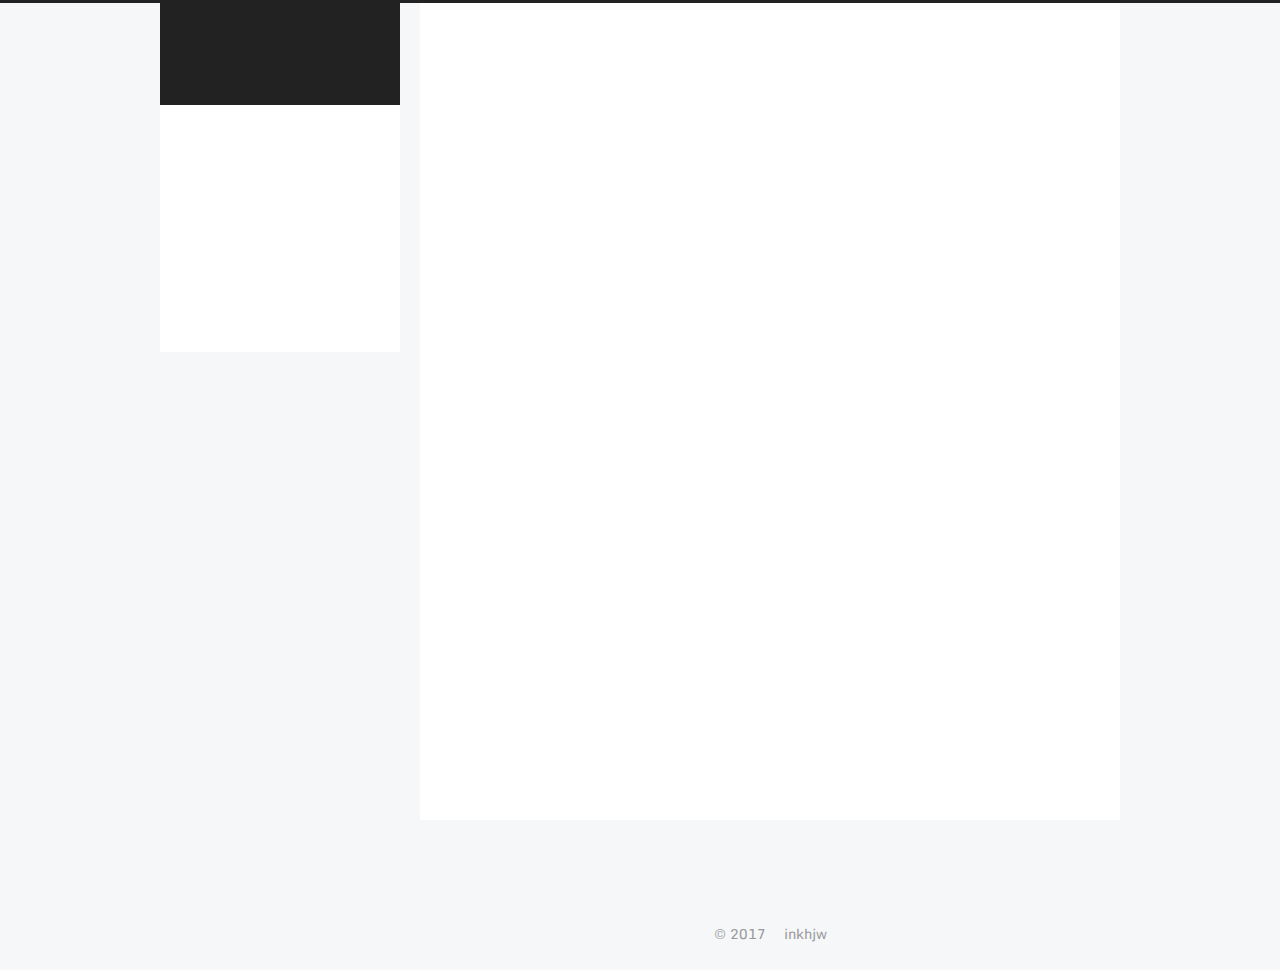
==== commit 1e7935cf: "Site updated: 2017-02-17 09:41:03" ====
--- a/index.html
+++ b/index.html
@@ -339,7 +339,7 @@
               
                 
                 <a class="post-title-link" href="/2016/12/02/my-first-blog/" itemprop="url">
-                  my first blog
+                  软件设计模式：基于MVP的Android项目架构
                 </a>
               
             
@@ -692,7 +692,7 @@
         <div class="copyright" >
   
   &copy; 
-  <span itemprop="copyrightYear">2016</span>
+  <span itemprop="copyrightYear">2017</span>
   <span class="with-love">
     <i class="fa fa-heart"></i>
   </span>
--- a/css/main.css
+++ b/css/main.css
@@ -1798,7 +1798,7 @@
   width: 4px;
   height: 4px;
   border-radius: 50%;
-  background: #ff90ff;
+  background: #4960ff;
 }
 .links-of-blogroll {
   font-size: 13px;
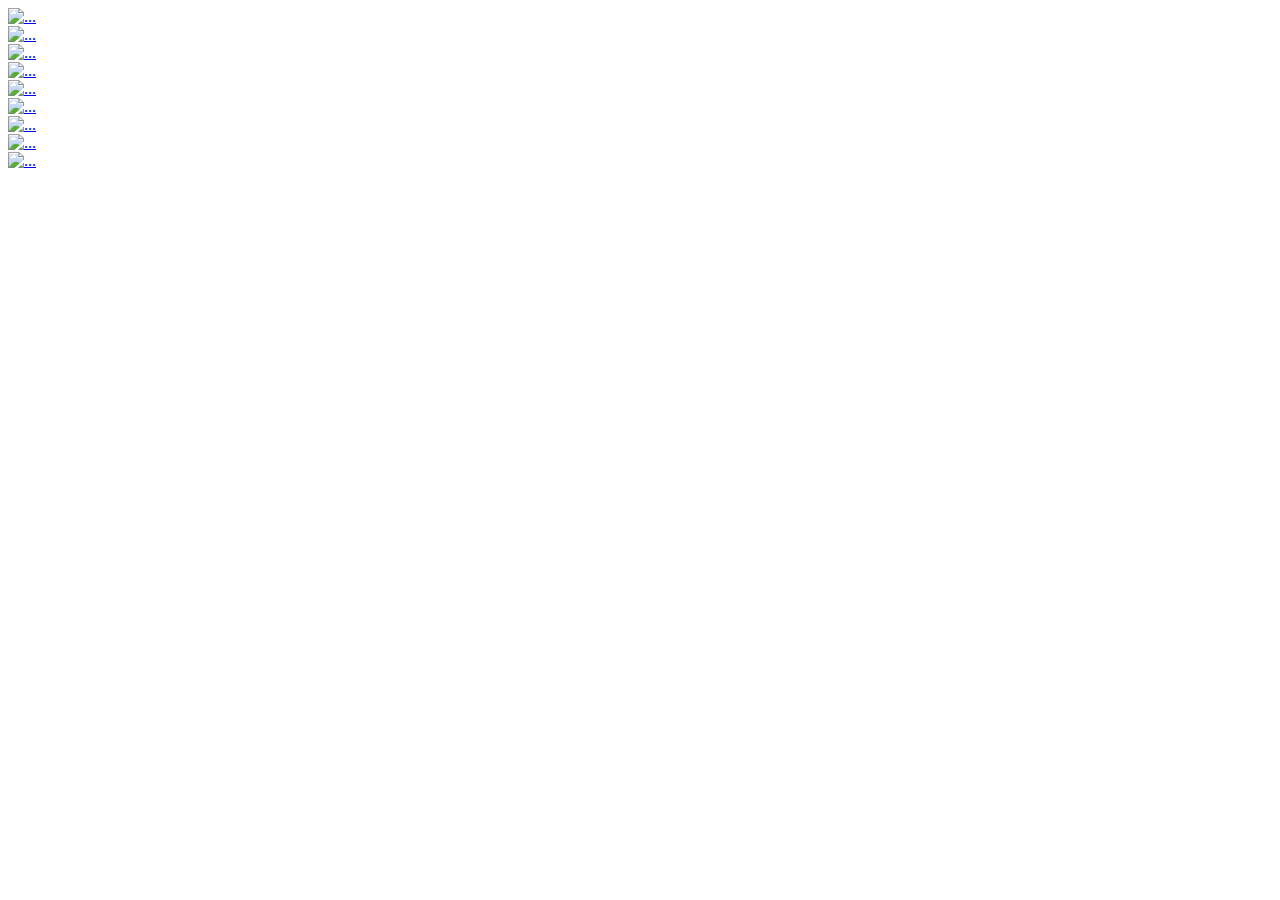
==== commit 19f5bb5d: "Update index.html" ====
--- a/index.html
+++ b/index.html
@@ -1,841 +1,81 @@
-<!doctype html>
+ 
+<!DOCTYPE HTML>
+<html>
+<head>
+	<title>世界上最美的女人，是老吸</title>
+	<meta http-equiv="Content-Type" content="text/html; charset=utf-8" />
+	<meta name="keywords" content="生日礼物，惊喜,有趣,最美" />
+	<meta name="description" content="世界上最美的女人，是老吸，但是她不喜欢我 ಥ_ಥ " />
+	<meta name="viewport" content="width=device-width, initial-scale=1, maximum-scale=1">
+	<link href="css/bootstrap.min.css" rel="stylesheet" type="text/css"/>
+	<link href="css/ohmygod.css" rel="stylesheet" type="text/css"/>
 
-
-
-  
-
-
-<html class="theme-next pisces use-motion" lang="zh-Hans">
-<head>
-  <meta charset="UTF-8"/>
-<meta http-equiv="X-UA-Compatible" content="IE=edge" />
-<meta name="viewport" content="width=device-width, initial-scale=1, maximum-scale=1"/>
-
-
-
-<meta http-equiv="Cache-Control" content="no-transform" />
-<meta http-equiv="Cache-Control" content="no-siteapp" />
-
-
-
-
-
-
-
-
-
-
-
-
-  
-  
-  <link href="/lib/fancybox/source/jquery.fancybox.css?v=2.1.5" rel="stylesheet" type="text/css" />
-
-
-
-
-  
-  
-  
-  
-
-  
-    
-    
-  
-
-  
-    
-      
-    
-
-    
-  
-
-  
-
-  
-    
-      
-    
-
-    
-  
-
-  
-    
-      
-    
-
-    
-  
-
-  
-    
-    
-    <link href="//fonts.googleapis.com/css?family=Monda:300,300italic,400,400italic,700,700italic|Roboto Slab:300,300italic,400,400italic,700,700italic|Verdana:300,300italic,400,400italic,700,700italic|PT Mono:300,300italic,400,400italic,700,700italic&subset=latin,latin-ext" rel="stylesheet" type="text/css">
-  
-
-
-
-
-
-
-<link href="/lib/font-awesome/css/font-awesome.min.css?v=4.6.2" rel="stylesheet" type="text/css" />
-
-<link href="/css/main.css?v=5.1.0" rel="stylesheet" type="text/css" />
-
-
-  <meta name="keywords" content="inkhjw, hjw" />
-
-
-
-
-
-
-
-
-  <link rel="shortcut icon" type="image/x-icon" href="/favicon.ico?v=5.1.0" />
-
-
-
-
-
-
-<meta name="description" content="Android">
-<meta property="og:type" content="website">
-<meta property="og:title" content="inkhjw's blog">
-<meta property="og:url" content="https://inkhjw.github.io/index.html">
-<meta property="og:site_name" content="inkhjw's blog">
-<meta property="og:description" content="Android">
-<meta name="twitter:card" content="summary">
-<meta name="twitter:title" content="inkhjw's blog">
-<meta name="twitter:description" content="Android">
-
-
-
-<script type="text/javascript" id="hexo.configurations">
-  var NexT = window.NexT || {};
-  var CONFIG = {
-    root: '/',
-    scheme: 'Pisces',
-    sidebar: {"position":"left","display":"post"},
-    fancybox: true,
-    motion: true,
-    duoshuo: {
-      userId: '0',
-      author: 'inkhjw'
-    },
-    algolia: {
-      applicationID: '',
-      apiKey: '',
-      indexName: '',
-      hits: {"per_page":10},
-      labels: {"input_placeholder":"Search for Posts","hits_empty":"We didn't find any results for the search: ${query}","hits_stats":"${hits} results found in ${time} ms"}
-    }
-  };
+<script>
+var _hmt = _hmt || [];
+(function() {
+  var hm = document.createElement("script");
+  hm.src = "//hm.baidu.com/hm.js?e9e0ed8d2dd56059cc040dc1f05b7424";
+  var s = document.getElementsByTagName("script")[0]; 
+  s.parentNode.insertBefore(hm, s);
+})();
 </script>
 
 
-
-  <link rel="canonical" href="https://inkhjw.github.io/"/>
-
-
-
-
-
-  <title> inkhjw's blog </title>
 </head>
-
-<body itemscope itemtype="http://schema.org/WebPage" lang="zh-Hans">
-
-  
-
-
-
-
-
-
-
-
-
-
-  
-  
-    
-  
-
-  <div class="container one-collumn sidebar-position-left 
-   page-home 
- ">
-    <div class="headband"></div>
-
-    <header id="header" class="header" itemscope itemtype="http://schema.org/WPHeader">
-      <div class="header-inner"><div class="site-meta ">
-  
-
-  <div class="custom-logo-site-title">
-    <a href="/"  class="brand" rel="start">
-      <span class="logo-line-before"><i></i></span>
-      <span class="site-title">inkhjw's blog</span>
-      <span class="logo-line-after"><i></i></span>
-    </a>
-  </div>
-  <p class="site-subtitle">你没有变强是因为你一直很舒服</p>
-</div>
-
-<div class="site-nav-toggle">
-  <button>
-    <span class="btn-bar"></span>
-    <span class="btn-bar"></span>
-    <span class="btn-bar"></span>
-  </button>
-</div>
-
-<nav class="site-nav">
-  
-
-  
-    <ul id="menu" class="menu">
-      
-        
-        <li class="menu-item menu-item-home">
-          <a href="/" rel="section">
-            
-              <i class="menu-item-icon fa fa-fw fa-home"></i> <br />
-            
-            首页
-          </a>
-        </li>
-      
-        
-        <li class="menu-item menu-item-categories">
-          <a href="/categories" rel="section">
-            
-              <i class="menu-item-icon fa fa-fw fa-th"></i> <br />
-            
-            分类
-          </a>
-        </li>
-      
-        
-        <li class="menu-item menu-item-archives">
-          <a href="/archives" rel="section">
-            
-              <i class="menu-item-icon fa fa-fw fa-archive"></i> <br />
-            
-            归档
-          </a>
-        </li>
-      
-        
-        <li class="menu-item menu-item-tags">
-          <a href="/tags" rel="section">
-            
-              <i class="menu-item-icon fa fa-fw fa-tags"></i> <br />
-            
-            标签
-          </a>
-        </li>
-      
-        
-        <li class="menu-item menu-item-about">
-          <a href="/about" rel="section">
-            
-              <i class="menu-item-icon fa fa-fw fa-user"></i> <br />
-            
-            关于
-          </a>
-        </li>
-      
-
-      
-        <li class="menu-item menu-item-search">
-          
-            
-              <i class="menu-item-icon fa fa-search fa-fw"></i> <br />
-            
-            搜索
-          </a>
-        </li>
-      
-    </ul>
-  
-
-  
-    <div class="site-search">
-      
-  
-  <div class="algolia-popup popup">
-    <div class="algolia-search">
-      <div class="algolia-search-input-icon">
-        <i class="fa fa-search"></i>
-      </div>
-      <div class="algolia-search-input" id="algolia-search-input"></div>
-    </div>
-
-    <div class="algolia-results">
-      <div id="algolia-stats"></div>
-      <div id="algolia-hits"></div>
-      <div id="algolia-pagination" class="algolia-pagination"></div>
-    </div>
-
-    <span class="popup-btn-close">
-      <i class="fa fa-times-circle"></i>
-    </span>
-  </div>
-
-
-
-
-    </div>
-  
-</nav>
-
-
-
- </div>
-    </header>
-
-    <main id="main" class="main">
-      <div class="main-inner">
-        <div class="content-wrap">
-          <div id="content" class="content">
-            
-  <section id="posts" class="posts-expand">
-    
-      
-
-  
-
-  
-  
-  
-
-  <article class="post post-type-normal " itemscope itemtype="http://schema.org/Article">
-  <link itemprop="mainEntityOfPage" href="https://inkhjw.github.io/2016/12/02/my-first-blog/">
-
-  <span style="display:none" itemprop="author" itemscope itemtype="http://schema.org/Person">
-    <meta itemprop="name" content="inkhjw">
-    <meta itemprop="description" content="">
-    <meta itemprop="image" content="/uploads/avatar.png">
-  </span>
-
-  <span style="display:none" itemprop="publisher" itemscope itemtype="http://schema.org/Organization">
-    <meta itemprop="name" content="inkhjw's blog">
-    <span style="display:none" itemprop="logo" itemscope itemtype="http://schema.org/ImageObject">
-      <img style="display:none;" itemprop="url image" alt="inkhjw's blog" src="">
-    </span>
-  </span>
-
-    
-      <header class="post-header">
-
-        
-        
-          <h1 class="post-title" itemprop="name headline">
-            
-            
-              
-                
-                <a class="post-title-link" href="/2016/12/02/my-first-blog/" itemprop="url">
-                  软件设计模式：基于MVP的Android项目架构
-                </a>
-              
-            
-          </h1>
-        
-
-        <div class="post-meta">
-          <span class="post-time">
-            
-              <span class="post-meta-item-icon">
-                <i class="fa fa-calendar-o"></i>
-              </span>
-              <span class="post-meta-item-text">发表于</span>
-              <time title="Post created" itemprop="dateCreated datePublished" datetime="2016-12-02T11:27:29+08:00">
-                2016-12-02
-              </time>
-            
-
-            
-
-            
-          </span>
-
-          
-
-          
-            
-              <span class="post-comments-count">
-                <span class="post-meta-divider">|</span>
-                <a href="/2016/12/02/my-first-blog/#comments" itemprop="discussionUrl">
-                  <span class="post-comments-count ds-thread-count" data-thread-key="2016/12/02/my-first-blog/" itemprop="commentCount"></span>
-                </a>
-              </span>
-            
-          
-
-          
-
-          
-          
-
-          
-
-          
-
-        </div>
-      </header>
-    
-
-
-    <div class="post-body" itemprop="articleBody">
-
-      
-      
-
-      
-        
-          
-          一、概述
-每一个 app 的运营都需要经过不断的迭代与更新!在产品不断的升级过程中，项目的代码量会变得越来越大。当采用 Android 原生的架构（ Android 项目的架构：当建立起一个新项目时，默认的就像是个 MVC 的架构）去不断完
-          ...
-          <!--noindex-->
-          <div class="post-more-link text-center">
-            <a class="btn" href="/2016/12/02/my-first-blog/#more" rel="contents">
-              阅读全文 &raquo;
-            </a>
-          </div>
-          <!--/noindex-->
-        
-      
-    </div>
-
-    <div>
-      
-    </div>
-
-    <div>
-      
-    </div>
-
-
-    <footer class="post-footer">
-      
-
-      
-
-      
-      
-        <div class="post-eof"></div>
-      
-    </footer>
-  </article>
-
-
-    
-      
-
-  
-
-  
-  
-  
-
-  <article class="post post-type-normal " itemscope itemtype="http://schema.org/Article">
-  <link itemprop="mainEntityOfPage" href="https://inkhjw.github.io/2016/12/02/hello-world/">
-
-  <span style="display:none" itemprop="author" itemscope itemtype="http://schema.org/Person">
-    <meta itemprop="name" content="inkhjw">
-    <meta itemprop="description" content="">
-    <meta itemprop="image" content="/uploads/avatar.png">
-  </span>
-
-  <span style="display:none" itemprop="publisher" itemscope itemtype="http://schema.org/Organization">
-    <meta itemprop="name" content="inkhjw's blog">
-    <span style="display:none" itemprop="logo" itemscope itemtype="http://schema.org/ImageObject">
-      <img style="display:none;" itemprop="url image" alt="inkhjw's blog" src="">
-    </span>
-  </span>
-
-    
-      <header class="post-header">
-
-        
-        
-          <h1 class="post-title" itemprop="name headline">
-            
-            
-              
-                
-                <a class="post-title-link" href="/2016/12/02/hello-world/" itemprop="url">
-                  Hello World
-                </a>
-              
-            
-          </h1>
-        
-
-        <div class="post-meta">
-          <span class="post-time">
-            
-              <span class="post-meta-item-icon">
-                <i class="fa fa-calendar-o"></i>
-              </span>
-              <span class="post-meta-item-text">发表于</span>
-              <time title="Post created" itemprop="dateCreated datePublished" datetime="2016-12-02T10:23:03+08:00">
-                2016-12-02
-              </time>
-            
-
-            
-
-            
-          </span>
-
-          
-
-          
-            
-              <span class="post-comments-count">
-                <span class="post-meta-divider">|</span>
-                <a href="/2016/12/02/hello-world/#comments" itemprop="discussionUrl">
-                  <span class="post-comments-count ds-thread-count" data-thread-key="2016/12/02/hello-world/" itemprop="commentCount"></span>
-                </a>
-              </span>
-            
-          
-
-          
-
-          
-          
-
-          
-
-          
-
-        </div>
-      </header>
-    
-
-
-    <div class="post-body" itemprop="articleBody">
-
-      
-      
-
-      
-        
-          
-          Welcome to Hexo! This is your very first post. Check documentation for more info. If you get any problems when using Hex
-          ...
-          <!--noindex-->
-          <div class="post-more-link text-center">
-            <a class="btn" href="/2016/12/02/hello-world/#more" rel="contents">
-              阅读全文 &raquo;
-            </a>
-          </div>
-          <!--/noindex-->
-        
-      
-    </div>
-
-    <div>
-      
-    </div>
-
-    <div>
-      
-    </div>
-
-
-    <footer class="post-footer">
-      
-
-      
-
-      
-      
-        <div class="post-eof"></div>
-      
-    </footer>
-  </article>
-
-
-    
-  </section>
-
-  
-
-
-          </div>
-          
-
-
-          
-
-        </div>
-        
-          
-  
-  <div class="sidebar-toggle">
-    <div class="sidebar-toggle-line-wrap">
-      <span class="sidebar-toggle-line sidebar-toggle-line-first"></span>
-      <span class="sidebar-toggle-line sidebar-toggle-line-middle"></span>
-      <span class="sidebar-toggle-line sidebar-toggle-line-last"></span>
-    </div>
-  </div>
-
-  <aside id="sidebar" class="sidebar">
-    <div class="sidebar-inner">
-
-      
-
-      
-
-      <section class="site-overview sidebar-panel sidebar-panel-active">
-        <div class="site-author motion-element" itemprop="author" itemscope itemtype="http://schema.org/Person">
-          <img class="site-author-image" itemprop="image"
-               src="/uploads/avatar.png"
-               alt="inkhjw" />
-          <p class="site-author-name" itemprop="name">inkhjw</p>
-          <p class="site-description motion-element" itemprop="description">Android</p>
-        </div>
-        <nav class="site-state motion-element">
-          <div class="site-state-item site-state-posts">
-            <a href="/archives">
-              <span class="site-state-item-count">2</span>
-              <span class="site-state-item-name">日志</span>
-            </a>
-          </div>
-
-          
-
-          
-
-        </nav>
-
-        
-
-        <div class="links-of-author motion-element">
-          
-            
-              <span class="links-of-author-item">
-                <a href="https://github.com/inkhjw" target="_blank" title="GitHub">
-                  
-                    <i class="fa fa-fw fa-github"></i>
-                  
-                  GitHub
-                </a>
-              </span>
-            
-              <span class="links-of-author-item">
-                <a href="https://github.com/inkhjw" target="_blank" title="Twitter">
-                  
-                    <i class="fa fa-fw fa-twitter"></i>
-                  
-                  Twitter
-                </a>
-              </span>
-            
-              <span class="links-of-author-item">
-                <a href="https://github.com/inkhjw" target="_blank" title="Weibo">
-                  
-                    <i class="fa fa-fw fa-weibo"></i>
-                  
-                  Weibo
-                </a>
-              </span>
-            
-          
-        </div>
-
-        
-        
-
-        
-        
-          <div class="links-of-blogroll motion-element links-of-blogroll-inline">
-            <div class="links-of-blogroll-title">
-              <i class="fa  fa-fw fa-globe"></i>
-              友情链接
-            </div>
-            <ul class="links-of-blogroll-list">
-              
-                <li class="links-of-blogroll-item">
-                  <a href="http://www.91itman.com/" title="jellyCai的个人博客" target="_blank">jellyCai的个人博客</a>
-                </li>
-              
-            </ul>
-          </div>
-        
-
-        
-
-
-      </section>
-
-      
-
-    </div>
-  </aside>
-
-
-        
-      </div>
-    </main>
-
-    <footer id="footer" class="footer">
-      <div class="footer-inner">
-        <div class="copyright" >
-  
-  &copy; 
-  <span itemprop="copyrightYear">2017</span>
-  <span class="with-love">
-    <i class="fa fa-heart"></i>
-  </span>
-  <span class="author" itemprop="copyrightHolder">inkhjw</span>
-</div>
-
-
-
-        
-
-        
-      </div>
-    </footer>
-
-    <div class="back-to-top">
-      <i class="fa fa-arrow-up"></i>
-    </div>
-  </div>
-
-  
-
-<script type="text/javascript">
-  if (Object.prototype.toString.call(window.Promise) !== '[object Function]') {
-    window.Promise = null;
-  }
-</script>
-
-
-
-
-
-
-
-
-
-  
-
-
-
-  
-  <script type="text/javascript" src="/lib/jquery/index.js?v=2.1.3"></script>
-
-  
-  <script type="text/javascript" src="/lib/fastclick/lib/fastclick.min.js?v=1.0.6"></script>
-
-  
-  <script type="text/javascript" src="/lib/jquery_lazyload/jquery.lazyload.js?v=1.9.7"></script>
-
-  
-  <script type="text/javascript" src="/lib/velocity/velocity.min.js?v=1.2.1"></script>
-
-  
-  <script type="text/javascript" src="/lib/velocity/velocity.ui.min.js?v=1.2.1"></script>
-
-  
-  <script type="text/javascript" src="/lib/fancybox/source/jquery.fancybox.pack.js?v=2.1.5"></script>
-
-
-  
-
-
-  <script type="text/javascript" src="/js/src/utils.js?v=5.1.0"></script>
-
-  <script type="text/javascript" src="/js/src/motion.js?v=5.1.0"></script>
-
-
-
-  
-  
-
-
-  <script type="text/javascript" src="/js/src/affix.js?v=5.1.0"></script>
-
-  <script type="text/javascript" src="/js/src/schemes/pisces.js?v=5.1.0"></script>
-
-
-
-  
-
-  
-
-
-  <script type="text/javascript" src="/js/src/bootstrap.js?v=5.1.0"></script>
-
-
-
-  
-
-  
-    
-  
-
-  <script type="text/javascript">
-    var duoshuoQuery = {short_name:"inkhjw"};
-    (function() {
-      var ds = document.createElement('script');
-      ds.type = 'text/javascript';ds.async = true;
-      ds.id = 'duoshuo-script';
-      ds.src = (document.location.protocol == 'https:' ? 'https:' : 'http:') + '//static.duoshuo.com/embed.js';
-      ds.charset = 'UTF-8';
-      (document.getElementsByTagName('head')[0]
-      || document.getElementsByTagName('body')[0]).appendChild(ds);
-    })();
-  </script>
-
-  
-    
-    
-    <script src="/lib/ua-parser-js/dist/ua-parser.min.js?v=0.7.9"></script>
-    <script src="/js/src/hook-duoshuo.js"></script>
-  
-
-
-
-
-
-
-
-
-  
-  
-
-  
-
-  
-
-  
-
-  
-
-  
-  
-  
-  <link rel="stylesheet" href="/lib/algolia-instant-search/instantsearch.min.css">
-
-  
-  
-  <script src="/lib/algolia-instant-search/instantsearch.min.js"></script>
-  
-
-  <script src="/js/src/algolia-search.js?v=5.1.0"></script>
-
-
+<body>
+	<div class="container">
+		<div class="row">
+			<div class="col-xs-4 col-md-4">
+				<a href="https://shijieshangzuimeidenvren.github.io" class="thumbnail">
+					<img src="img/1.jpg" alt="...">
+				</a>
+			</div>
+			<div class="col-xs-4 col-md-4">
+				<a href="https://shijieshangzuimeidenvren.github.io" class="thumbnail">
+					<img src="img/2.jpg" alt="...">
+				</a>
+			</div>
+			<div class="col-xs-4 col-md-4">
+				<a href="https://shijieshangzuimeidenvren.github.io" class="thumbnail">
+					<img src="img/3.jpg" alt="...">
+				</a>
+			</div>
+		</div>
+		<div class="row">
+			<div class="col-xs-4 col-md-4">
+				<a href="https://shijieshangzuimeidenvren.github.io" class="thumbnail">
+					<img src="img/4.jpg" alt="...">
+				</a>
+			</div>
+			<div class="col-xs-4 col-md-4">
+				<a href="https://shijieshangzuimeidenvren.github.io" class="thumbnail">
+					<img src="img/5.jpg" alt="...">
+				</a>
+			</div>
+			<div class="col-xs-4 col-md-4">
+				<a href="https://shijieshangzuimeidenvren.github.io" class="thumbnail">
+					<img src="img/6.jpg" alt="...">
+				</a>
+			</div>
+		</div>
+		<div class="row">
+			<div class="col-xs-4 col-md-4">
+				<a href="https://shijieshangzuimeidenvren.github.io" class="thumbnail">
+					<img src="img/7.jpg" alt="...">
+				</a>
+			</div>
+			<div class="col-xs-4 col-md-4">
+				<a href="https://shijieshangzuimeidenvren.github.io" class="thumbnail">
+					<img src="img/8.jpg" alt="...">
+				</a>
+			</div>
+			<div class="col-xs-4 col-md-4">
+				<a href="https://shijieshangzuimeidenvren.github.io" class="thumbnail">
+					<img src="img/9.jpg" alt="...">
+				</a>
+			</div>
+		</div>
+	</div>
 
 </body>
 </html>
